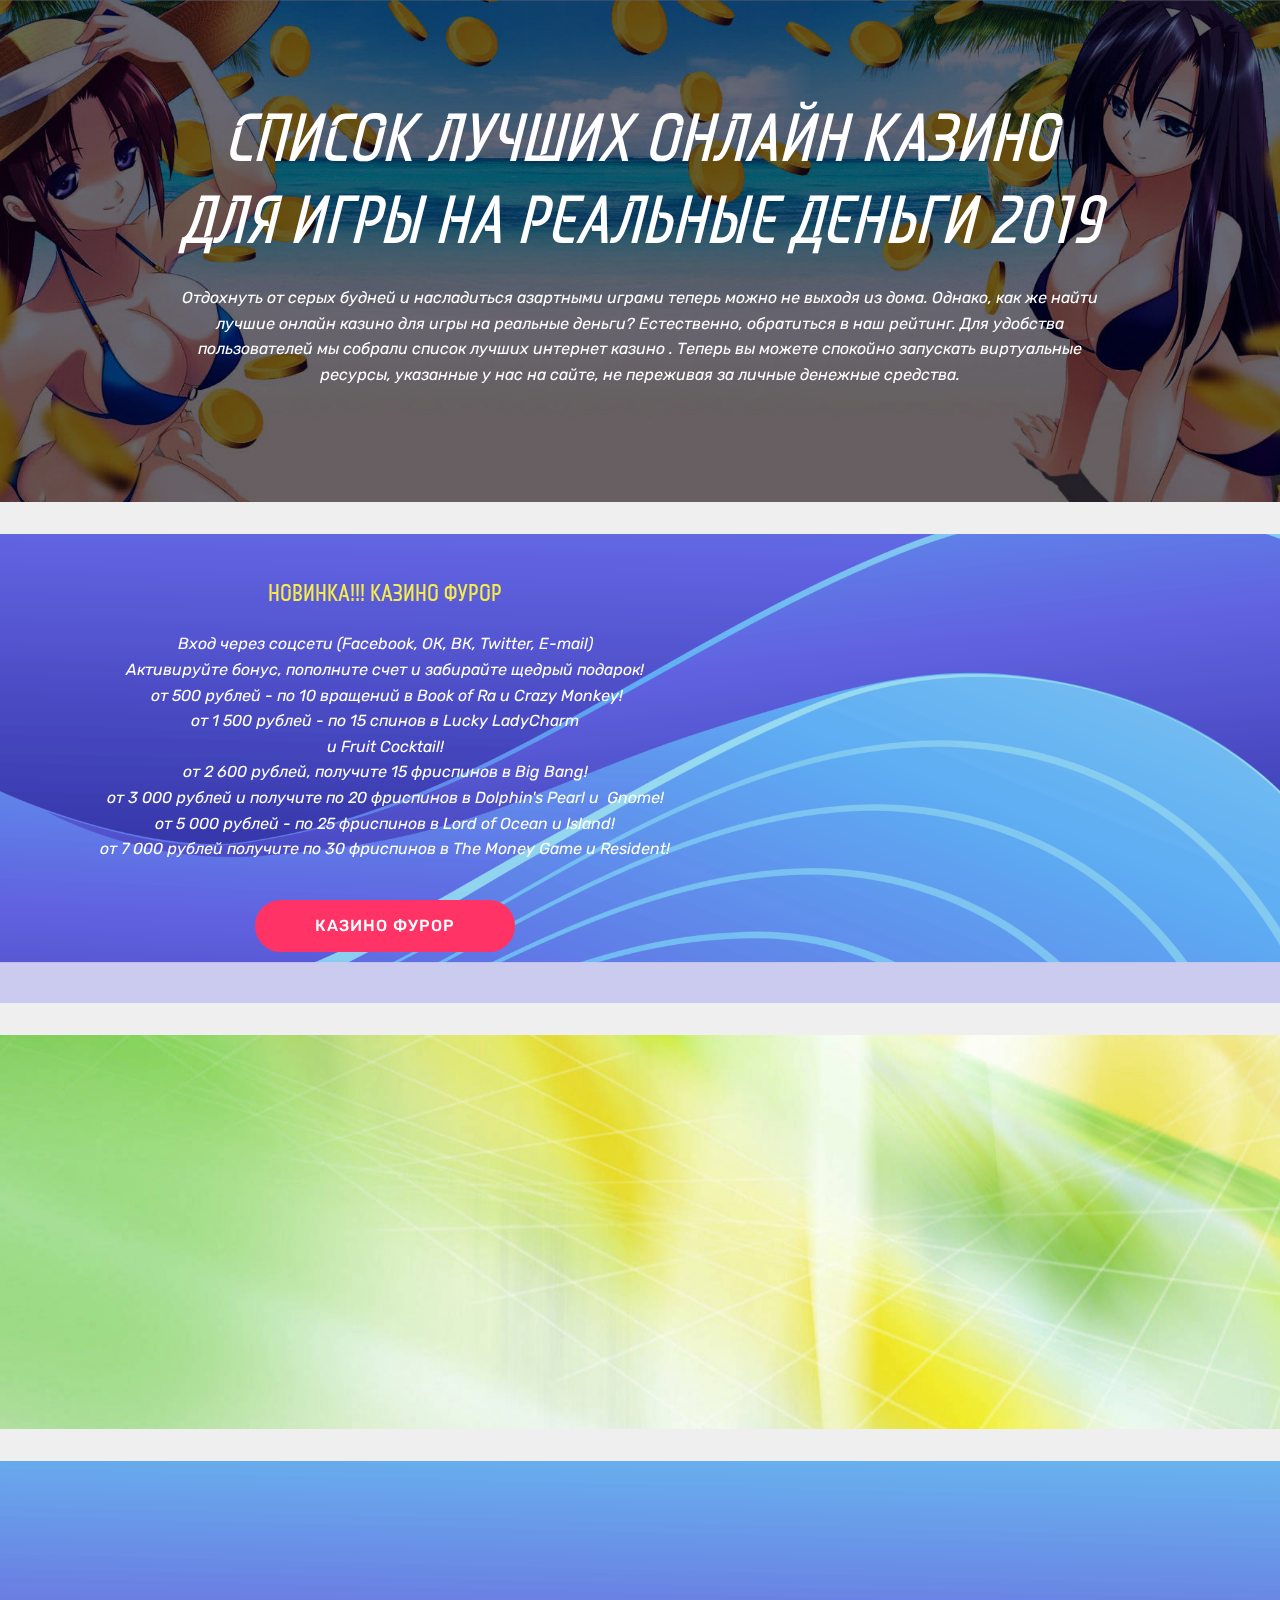
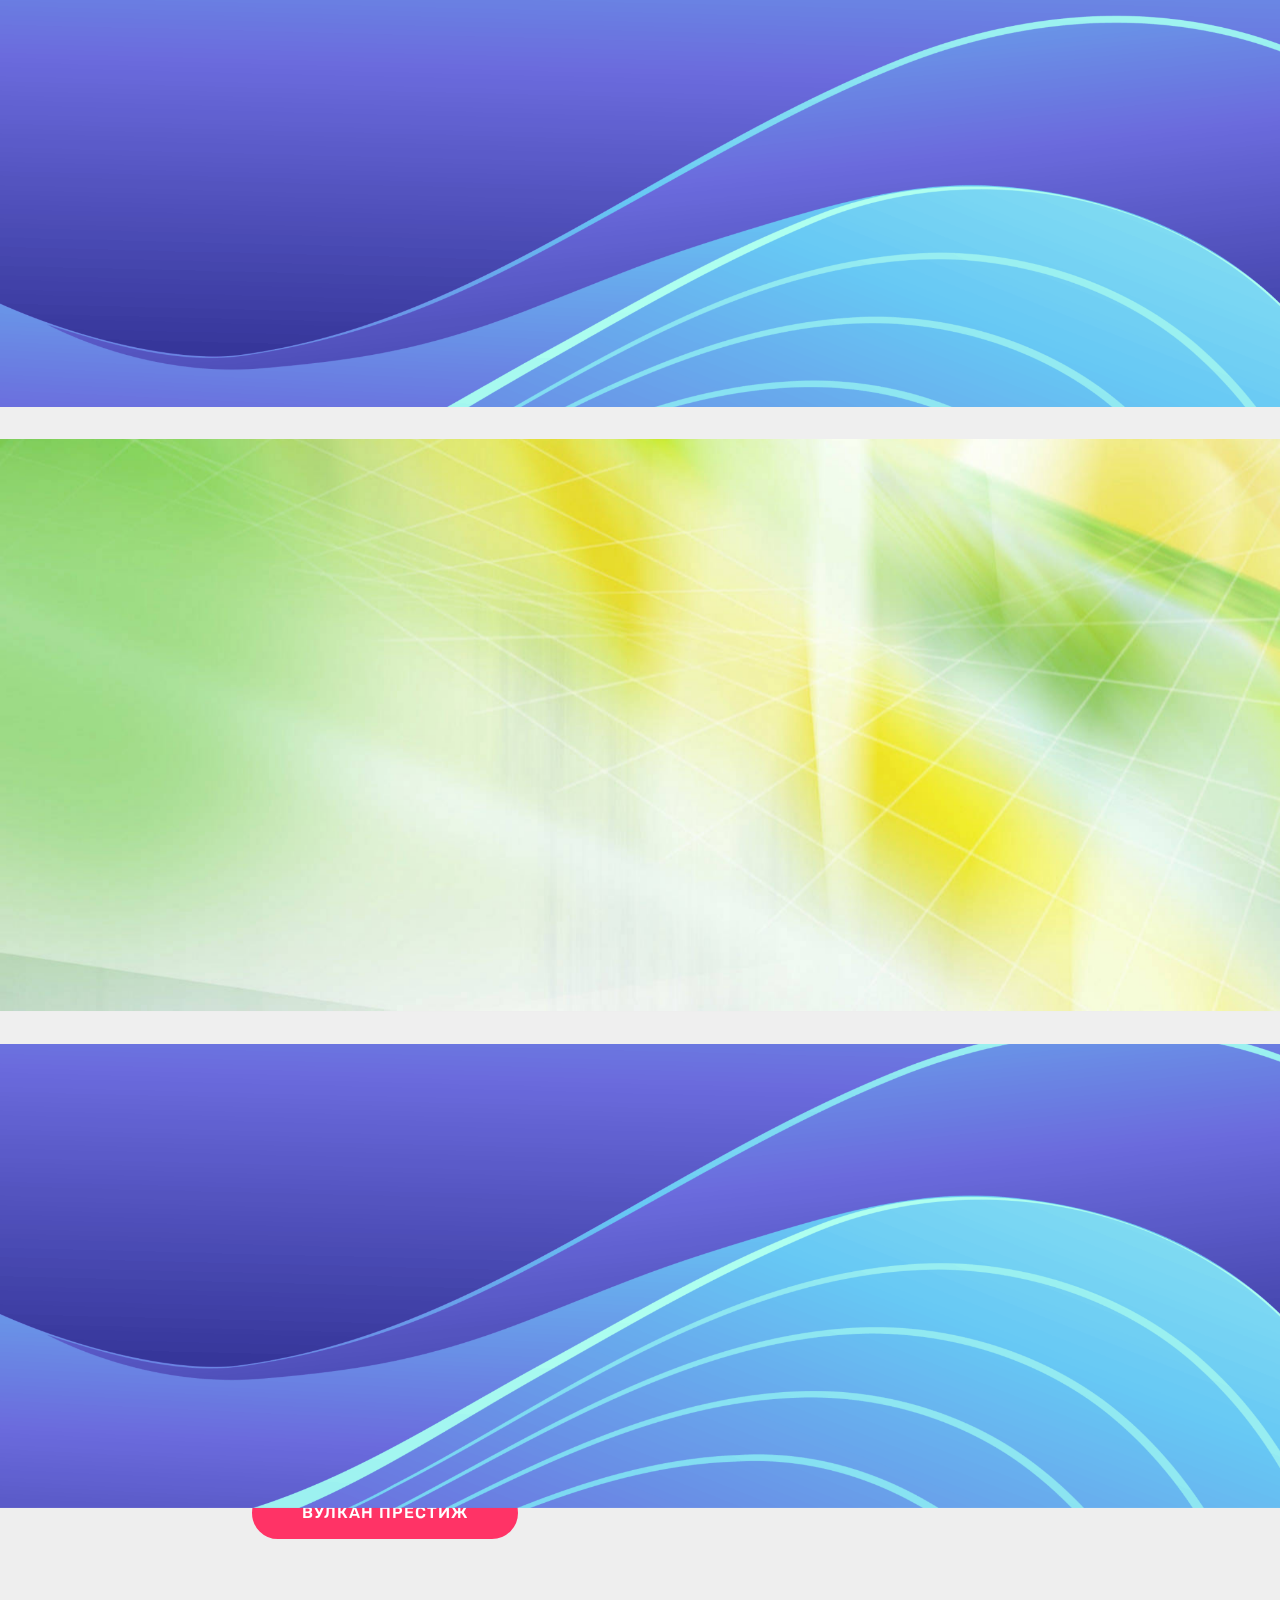
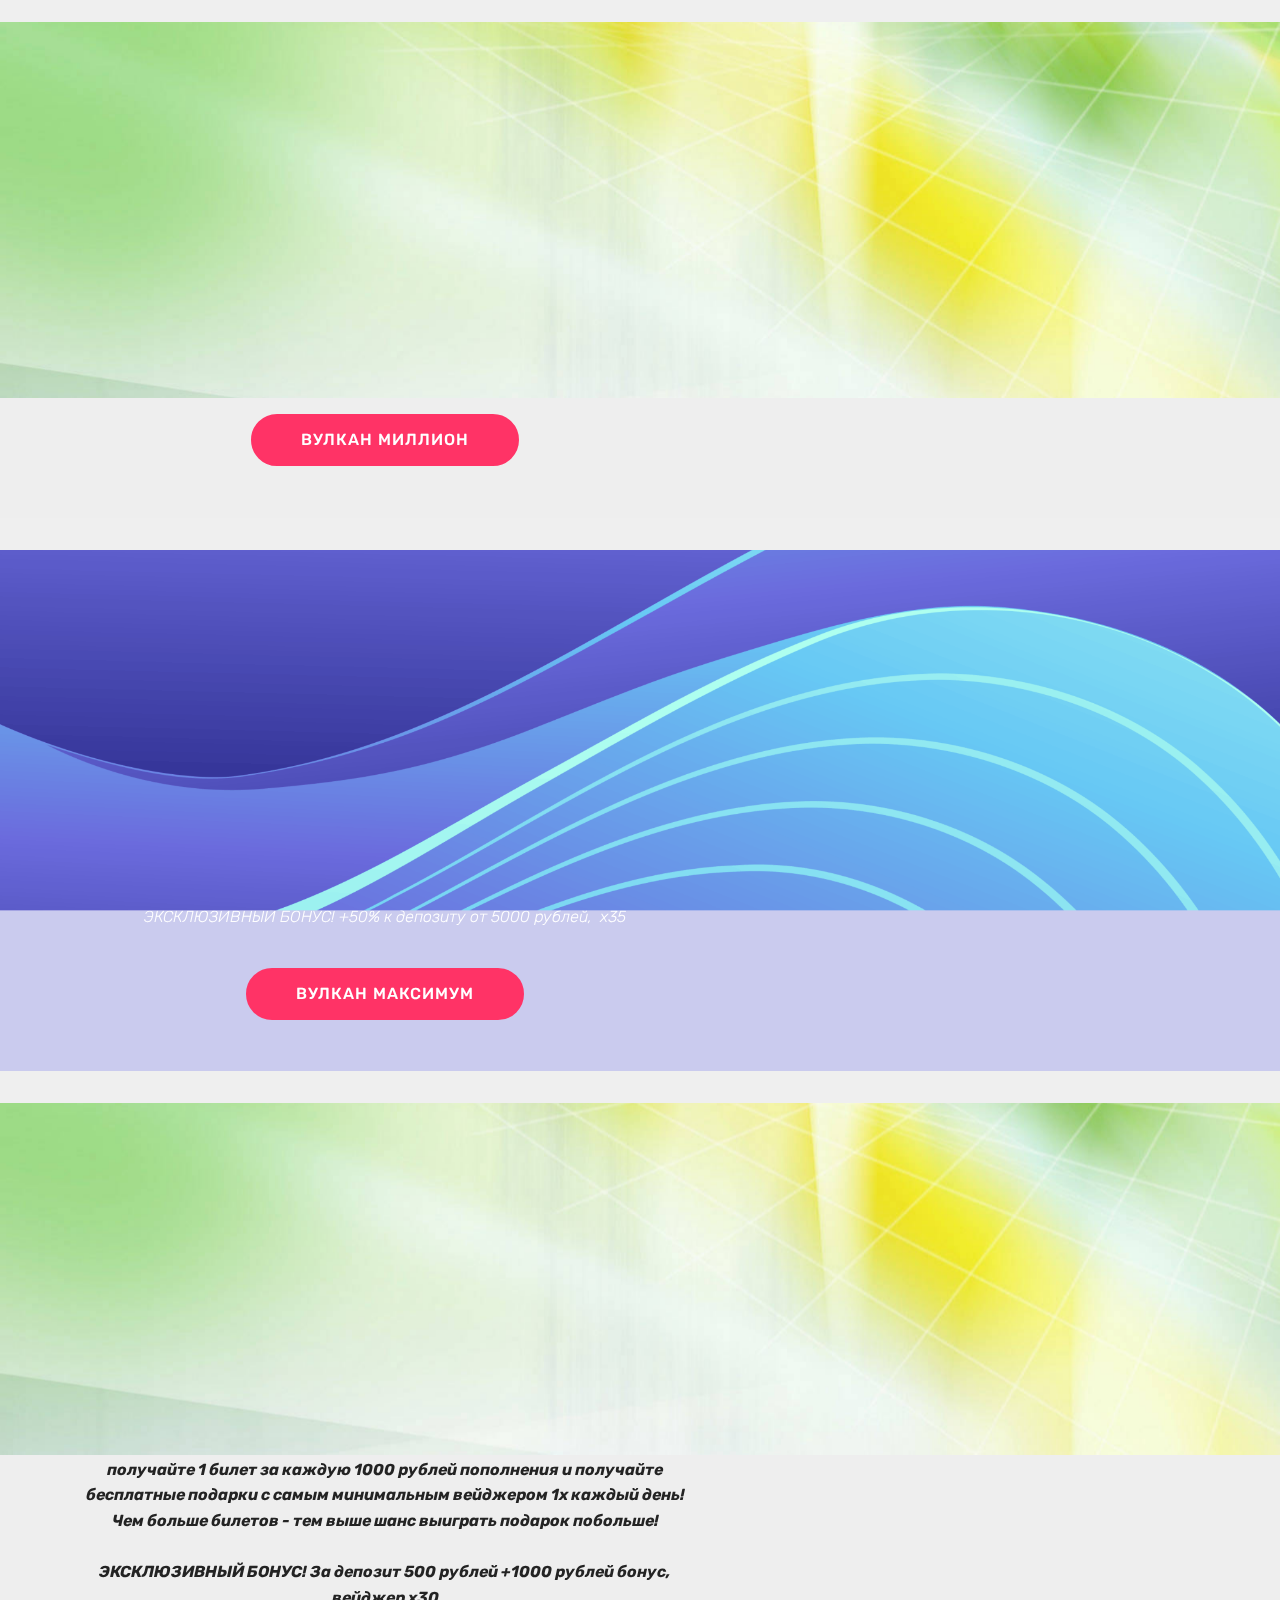
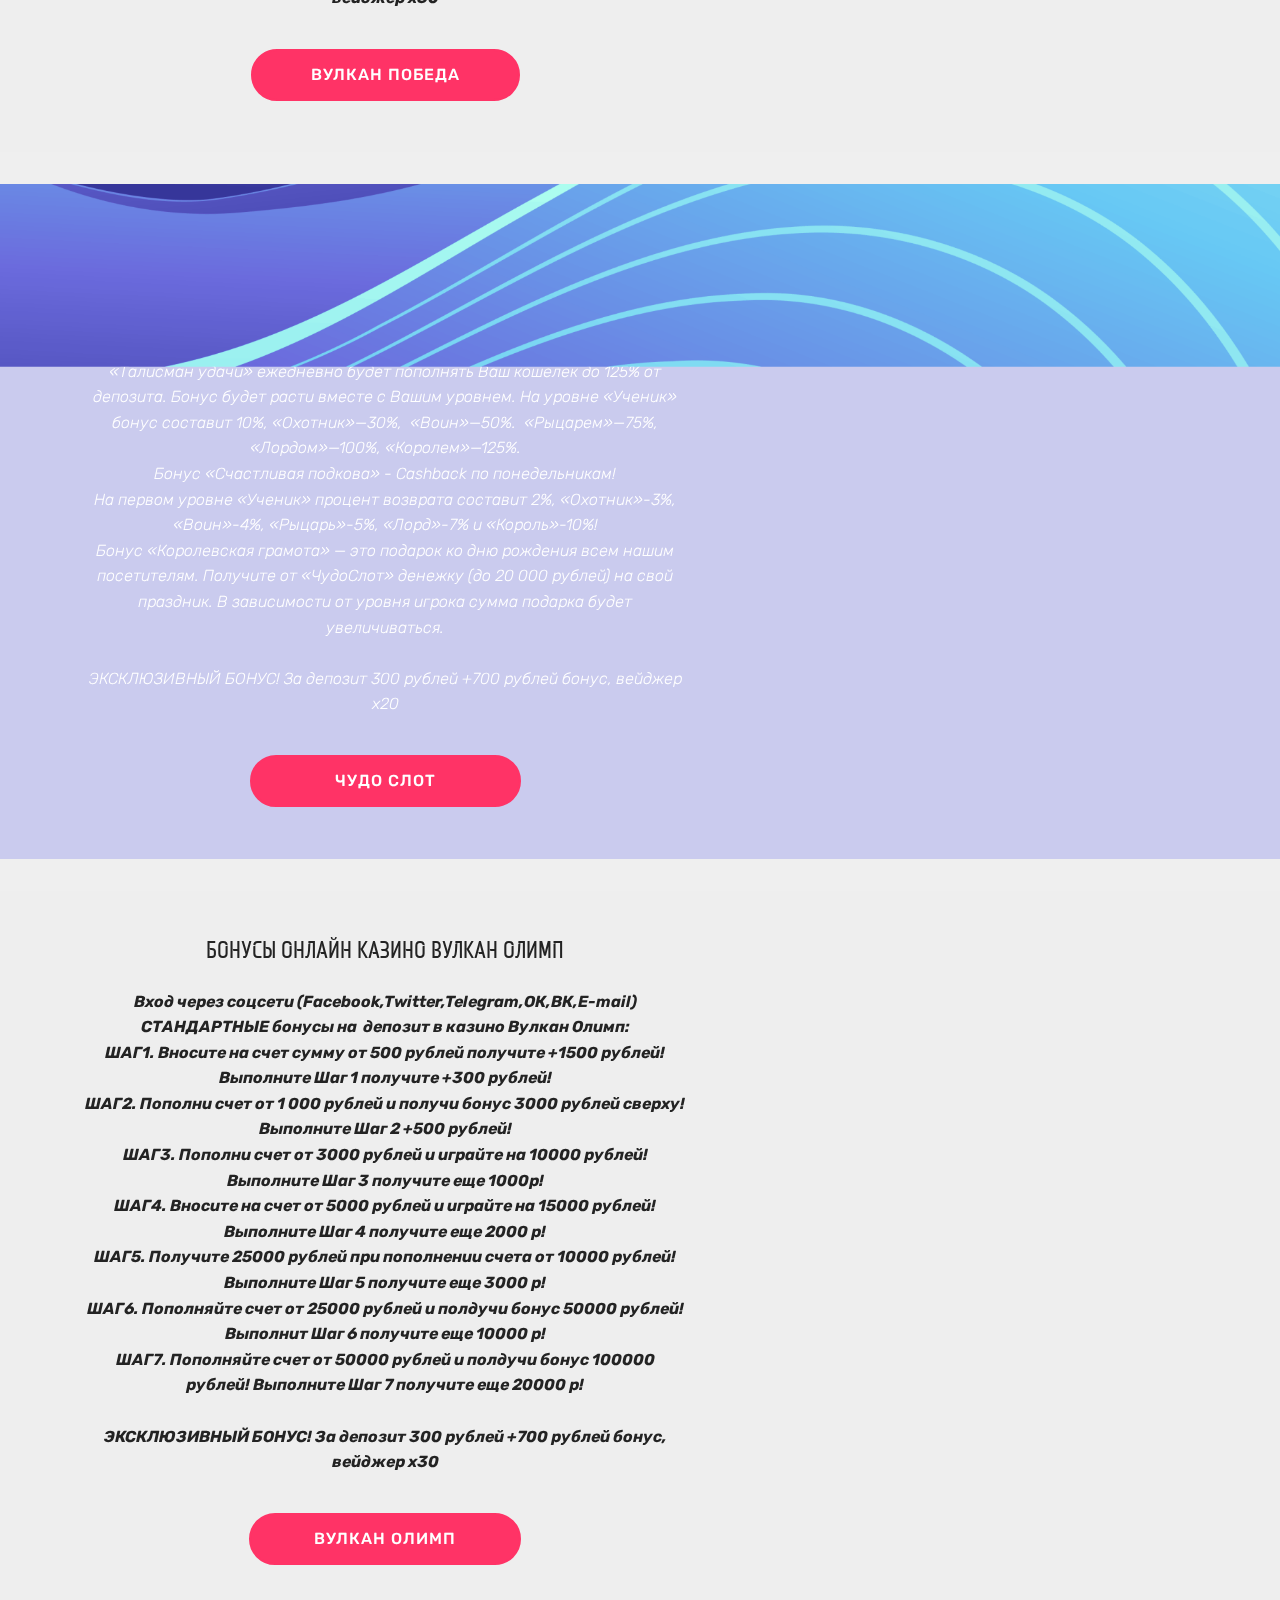
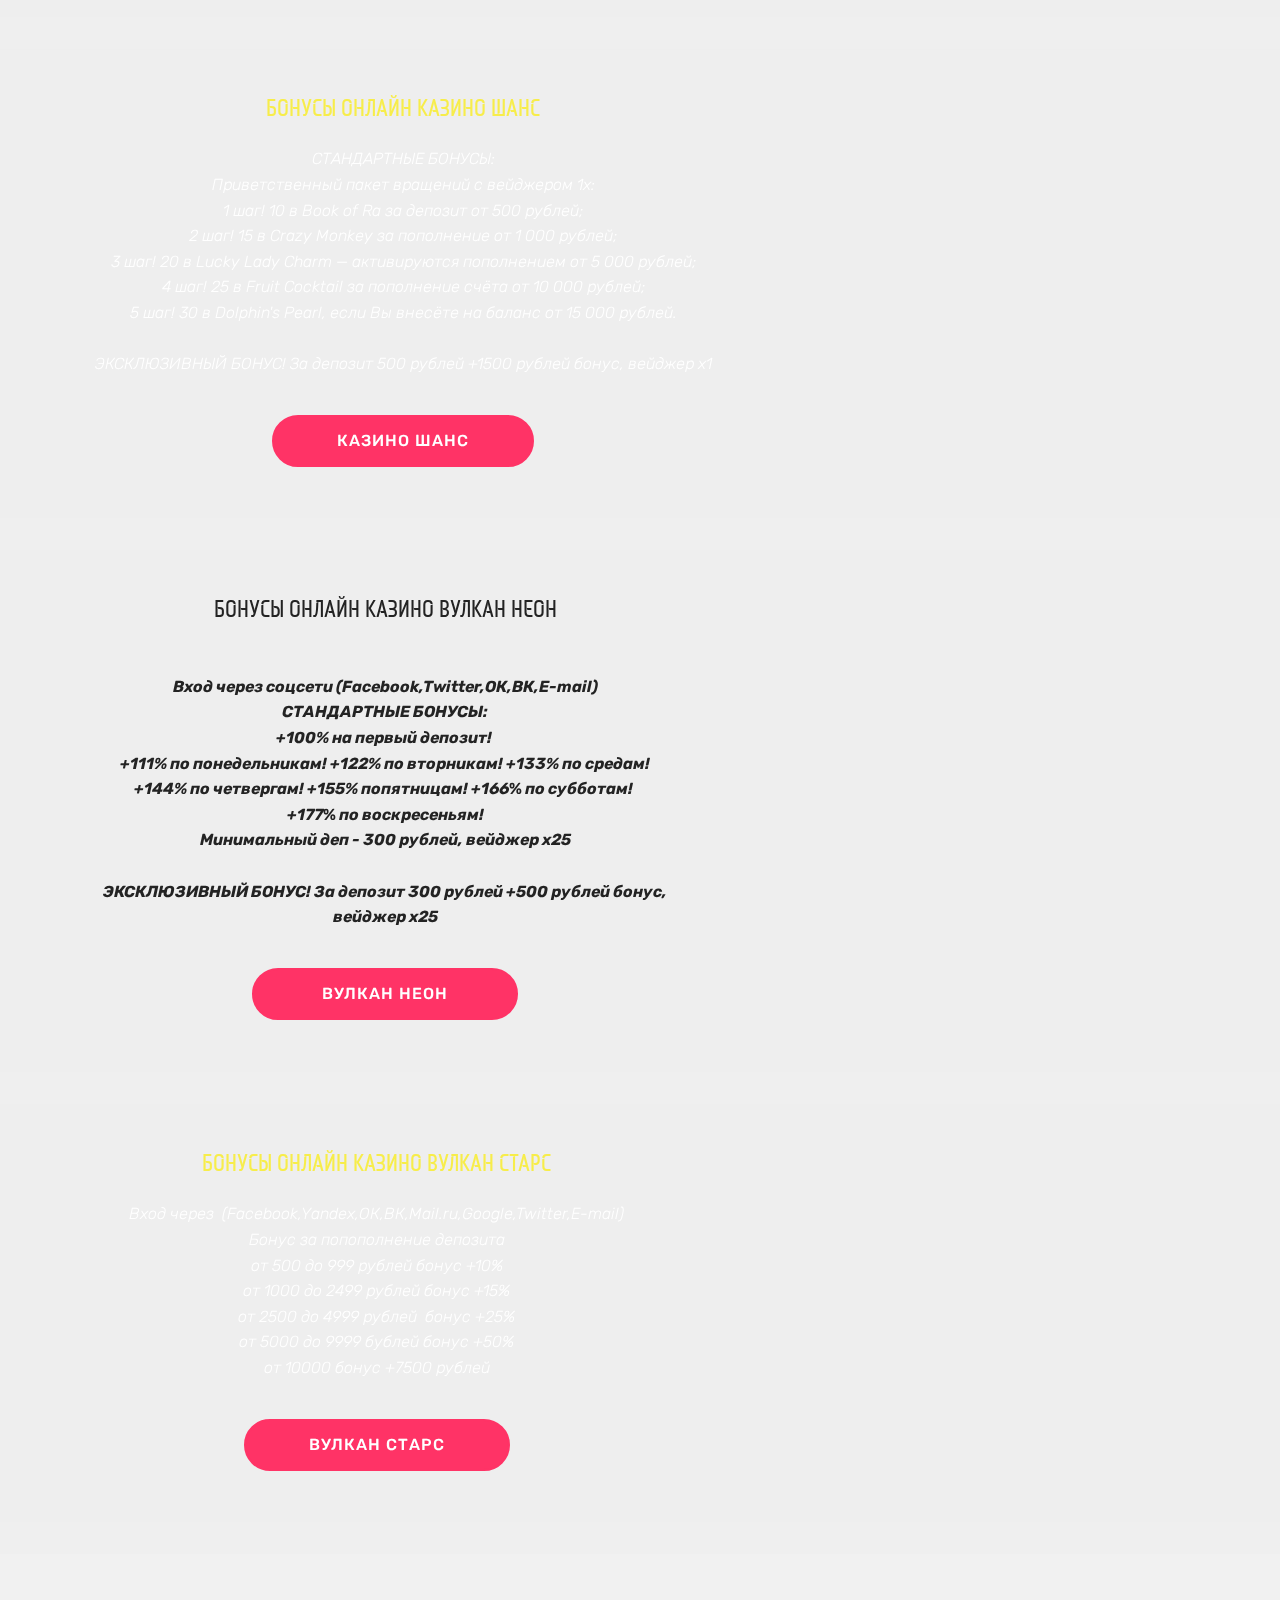
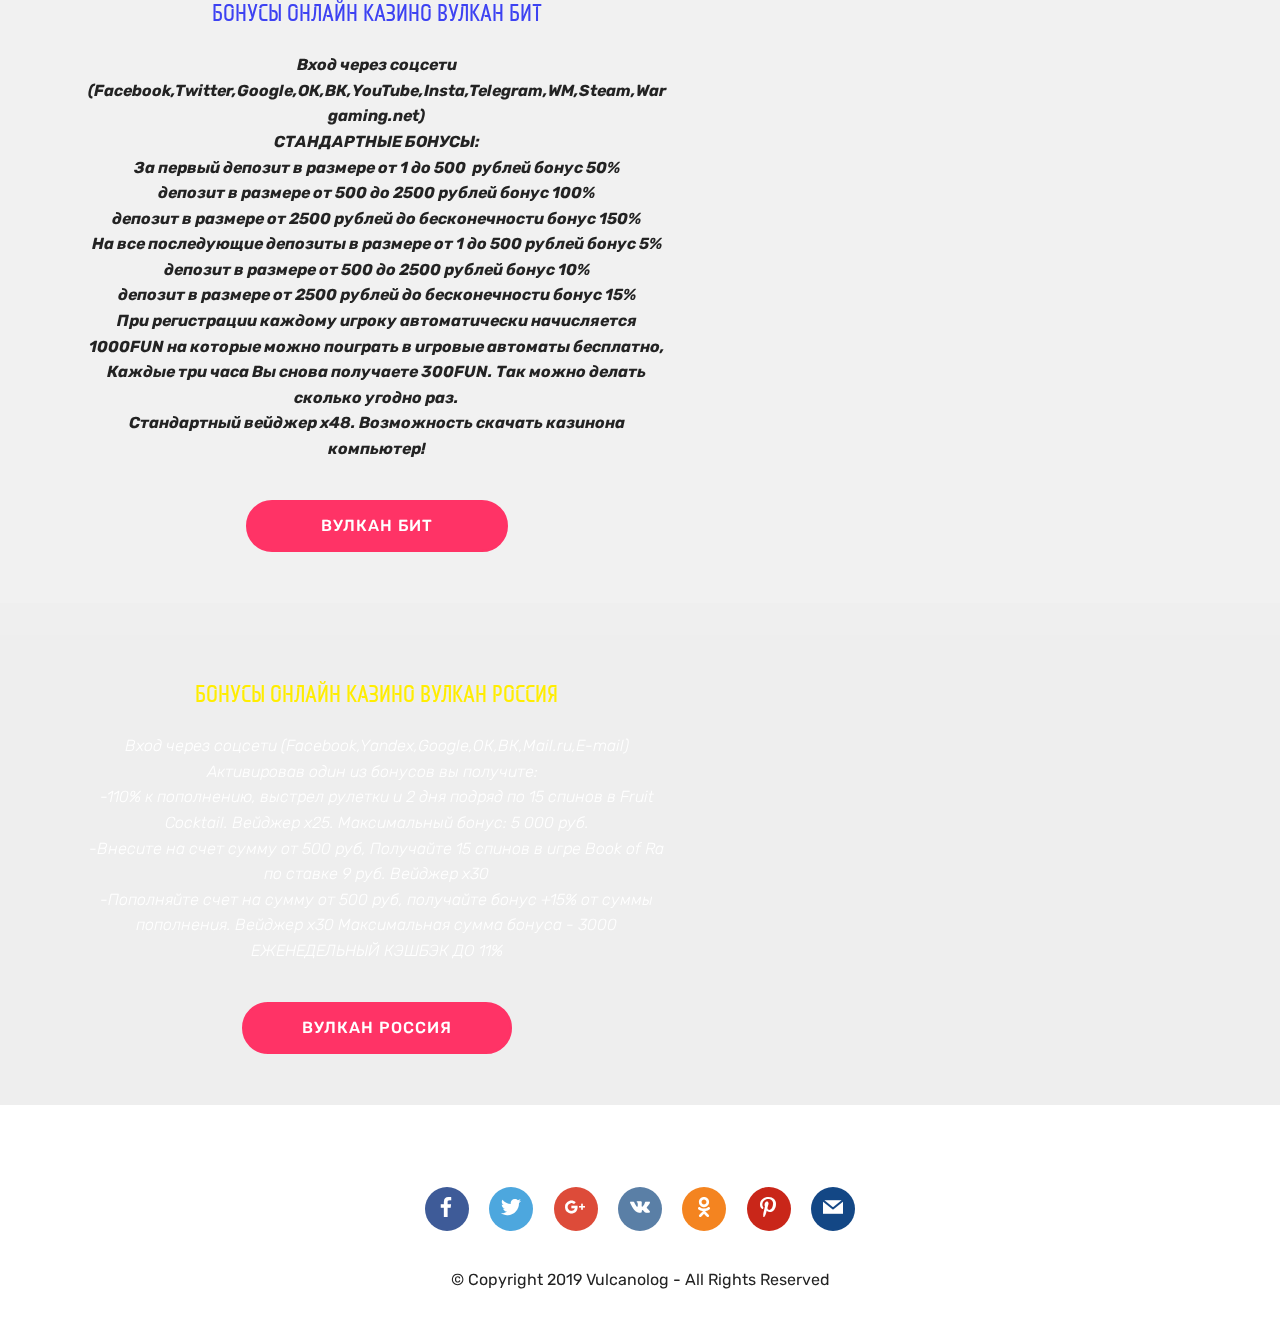
==== index.html @ 6eeb5954 "create github pages" ====
<!DOCTYPE html>
<html  >
<head>
  <!-- Site made with Mobirise Website Builder v4.9.6, https://mobirise.com -->
  <meta charset="UTF-8">
  <meta http-equiv="X-UA-Compatible" content="IE=edge">
  <meta name="generator" content="Mobirise v4.9.6, mobirise.com">
  <meta name="viewport" content="width=device-width, initial-scale=1, minimum-scale=1">
  <link rel="shortcut icon" href="assets/images/logo4.png" type="image/x-icon">
  <meta name="description" content="">
  
  <title>Home</title>
  <link rel="stylesheet" href="assets/web/assets/mobirise-icons/mobirise-icons.css">
  <link rel="stylesheet" href="assets/tether/tether.min.css">
  <link rel="stylesheet" href="assets/bootstrap/css/bootstrap.min.css">
  <link rel="stylesheet" href="assets/bootstrap/css/bootstrap-grid.min.css">
  <link rel="stylesheet" href="assets/bootstrap/css/bootstrap-reboot.min.css">
  <link rel="stylesheet" href="assets/soundcloud-plugin/style.css">
  <link rel="stylesheet" href="assets/socicon/css/styles.css">
  <link rel="stylesheet" href="assets/theme/css/style.css">
  <link href="assets/fonts/style.css" rel="stylesheet">
  <link rel="stylesheet" href="assets/mobirise/css/mbr-additional.css" type="text/css">
  
  
  
</head>
<body>
  <section class="header8 cid-rmWnilKj4I mbr-parallax-background" id="header8-a">

    

    <div class="mbr-overlay" style="opacity: 0.6; background-color: rgb(1, 2, 24);">
    </div>

    <div class="container align-center">
        <div class="row justify-content-md-center">
            <div class="mbr-white col-md-10">
                <h1 class="mbr-section-title align-center py-2 mbr-bold mbr-fonts-style display-1"><em>СПИСОК ЛУЧШИХ ОНЛАЙН КАЗИНО ДЛЯ ИГРЫ НА РЕАЛЬНЫЕ ДЕНЬГИ 2019</em></h1>
                <p class="mbr-text align-center py-2 mbr-fonts-style display-7"><em>
                        Отдохнуть от серых будней и насладиться азартными играми теперь можно не выходя из дома. Однако, как же найти лучшие онлайн казино для игры на реальные деньги? Естественно, обратиться в наш рейтинг. Для удобства пользователей мы собрали список лучших интернет казино . Теперь вы можете спокойно запускать виртуальные ресурсы, указанные у нас на сайте, не переживая за личные денежные средства.
                </em></p>
                
                
                
            </div>
        </div>
    </div>
    
</section>

<section class="engine"><a href="https://mobirise.info/j">website templates</a></section><section class="header1 cid-rqn7vWqbsI" id="header16-1f">

    

    

    <div class="container">
        <div class="row justify-content-md-center">
            <div class="col-md-10 align-center">
                
                
                <p class="mbr-text pb-3 mbr-fonts-style display-5"></p>
                
            </div>
        </div>
    </div>

</section>

<section class="header7 cid-royRUoGxVQ mbr-parallax-background" id="header7-19">

    

    <div class="mbr-overlay" style="opacity: 0.2; background-color: rgb(61, 66, 242);">
    </div>

    <div class="container">
        <div class="media-container-row">

            <div class="media-content align-right">
                <h1 class="mbr-section-title mbr-white pb-3 mbr-fonts-style display-5">НОВИНКА!!! КАЗИНО ФУРОР</h1>
                <div class="mbr-section-text mbr-white pb-3">
                    <p class="mbr-text mbr-fonts-style display-7"><em>Вход через соцсети (Facebook, ОК, ВК, Twitter, E-mail)<br>Активируйте бонус, пополните счет и забирайте щедрый подарок!<br>&nbsp;от 500 рублей - по 10 вращений в Book of Ra и Crazy Monkey!<br>от 1 500 рублей - по 15 спинов в Lucky LadyCharm 
<br>и Fruit Cocktail!<br>от 2 600 рублей, получите 15 фриспинов в Big Bang!<br>от 3 000 рублей и получите по 20 фриспинов в Dolphin's Pearl и &nbsp;Gnome!<br>от 5 000 рублей - по 25 фриспинов в Lord of Ocean и Island!<br>от 7 000 рублей получите по 30 фриспинов в The Money Game и Resident!</em><br></p>
                </div>
                <div class="mbr-section-btn"><a class="btn btn-md btn-secondary display-4" href="http://bit.ly/2PYtyxs">&nbsp; КАЗИНО ФУРОР &nbsp;</a></div>
            </div>

            <div class="mbr-figure" style="width: 80%;"><iframe class="mbr-embedded-video" src="https://www.youtube.com/embed/m_F8ZP1dTkQ?rel=0&amp;amp;showinfo=0&amp;autoplay=0&amp;loop=0" width="1280" height="720" frameborder="0" allowfullscreen></iframe></div>

        </div>
    </div>
</section>

<section class="header1 cid-rqn7Zum5YJ" id="header16-1g">

    

    

    <div class="container">
        <div class="row justify-content-md-center">
            <div class="col-md-10 align-center">
                
                
                <p class="mbr-text pb-3 mbr-fonts-style display-5"></p>
                
            </div>
        </div>
    </div>

</section>

<section class="header7 cid-ro7cdzhESD mbr-parallax-background" id="header7-14">

    

    

    <div class="container">
        <div class="media-container-row">

            <div class="media-content align-right">
                <h1 class="mbr-section-title mbr-white pb-3 mbr-fonts-style display-5">БОНУСЫ ОНЛАЙН КАЗИНО АЗИНО 777</h1>
                <div class="mbr-section-text mbr-white pb-3">
                    <p class="mbr-text mbr-fonts-style display-4"><em><strong>
                        РЕГИСТРАЦИЯ ЧЕРЕЗ НОМЕР ТЕЛЕФОНА! На этот телефон придет СМС с логином и паролем.Зарегистрируйся и получи Бездепозитный бонус на свой игровой счет. Каждый новый игрок получает 777 рублей на счет для игры на реальные деньги. Каждый четверг Azino777 возвращает до 10% от суммы всех Ваших депозитов, совершенных в течении предыдущей недели.&nbsp;</strong></em></p>
                </div>
                <div class="mbr-section-btn"><a class="btn btn-md btn-secondary display-4" href="http://bit.ly/2CDc83Z">&nbsp; &nbsp; &nbsp; &nbsp;АЗИНО 777 &nbsp; &nbsp; &nbsp;&nbsp;</a></div>
            </div>

            <div class="mbr-figure" style="width: 80%;"><iframe class="mbr-embedded-video" src="https://www.youtube.com/embed/8WMslBnBd-w?rel=0&amp;amp;showinfo=0&amp;autoplay=0&amp;loop=0" width="1280" height="720" frameborder="0" allowfullscreen></iframe></div>

        </div>
    </div>
</section>

<section class="header1 cid-rqn80l9LQf" id="header16-1h">

    

    

    <div class="container">
        <div class="row justify-content-md-center">
            <div class="col-md-10 align-center">
                
                
                <p class="mbr-text pb-3 mbr-fonts-style display-5"></p>
                
            </div>
        </div>
    </div>

</section>

<section class="header7 cid-rmX13OzaIH mbr-parallax-background" id="header7-h">

    

    <div class="mbr-overlay" style="opacity: 0.2; background-color: rgb(61, 66, 242);">
    </div>

    <div class="container">
        <div class="media-container-row">

            <div class="media-content align-right">
                <h1 class="mbr-section-title mbr-white pb-3 mbr-fonts-style display-5"><strong>БОНУСЫ ОНЛАЙН КАЗИНО АДМИРАЛ 888</strong></h1>
                <div class="mbr-section-text mbr-white pb-3">
                    <p class="mbr-text mbr-fonts-style display-4"><em>Вход через соцсети (Facebook,Twitter,Google,ОК,ВК,E-mail) <br>СТАНДАРТНЫЕ БОНУСЫ:<br>Пополнив счет от &nbsp;500 рублей Ваш бонус составит 188%&nbsp;до 188к рублей! 
<br>
Каждый день с 12:00 до 15:00 плюс 44% к депозиту от 500 рублей!<br>(Максимальная сумма бонуса - 88 888 рублей)<br>Каждый вечер с 18:00 до 23:00&nbsp;бонус 88% за депозит от 500 рублей (Максимальная сумма бонуса - 8 888 рублей)&nbsp;<br>Каждый понедельник&nbsp;ездепозитные бонусы до 8888 рублей<br>1 888 рублей на день рождения!<br><br>ЭКСКЛЮЗИВНЫЙ БОНУС! За депозит 500 рублей  +1500 рублей бонус, вейджер х18</em></p>
                </div>
                <div class="mbr-section-btn"><a class="btn btn-md btn-secondary display-4" href="http://bit.ly/2UgLSCz">&nbsp; &nbsp; АДМИРАЛ 888 &nbsp; &nbsp;</a></div>
            </div>

            <div class="mbr-figure" style="width: 80%;"><iframe class="mbr-embedded-video" src="https://www.youtube.com/embed/3T25l0ehIcw?rel=0&amp;amp;showinfo=0&amp;autoplay=0&amp;loop=0" width="1280" height="720" frameborder="0" allowfullscreen></iframe></div>

        </div>
    </div>
</section>

<section class="header1 cid-rqn810hzp8" id="header16-1i">

    

    

    <div class="container">
        <div class="row justify-content-md-center">
            <div class="col-md-10 align-center">
                
                
                <p class="mbr-text pb-3 mbr-fonts-style display-5"></p>
                
            </div>
        </div>
    </div>

</section>

<section class="header7 cid-rmXWXI7b0R mbr-parallax-background" id="header7-j">

    

    

    <div class="container">
        <div class="media-container-row">

            <div class="media-content align-right">
                <h1 class="mbr-section-title mbr-white pb-3 mbr-fonts-style display-5"><strong>БОНУСЫ ОНЛАЙН КАЗИНО ВУЛКАН ГРАНД</strong></h1>
                <div class="mbr-section-text mbr-white pb-3">
                    <p class="mbr-text mbr-fonts-style display-4"><strong><em>Вход через соцсети (Facebook,Twitter,ОК,ВК,E-mail)</em><br><em>СТАНДАРТНЫЕ БОНУСЫ:<br>100% Бонус на 1й депозит от 300 рублей!&nbsp;Вейджер – 25х<br>150% Бонус на 2й депозит от 1000 рублей!&nbsp;Вейджер – 25х<br>200% Бонус на 3й депозит от 1500 рублей!&nbsp;Вейджер – 25х<br>250% Бонус на 4й депозит от 2500 рублей!&nbsp;Вейджер – 25х<br>300% Бонус на 5й депозит от 5000 рублей!&nbsp;Вейджер – 25х<br>Сделайте пополнение счета от 500 рублей в течение Счастливых часов – и получите 50% бонус к его сумме! По субботам 100% бонус к депозиту от 500 рублей! 50% бонус за депозит от 500 до 10к ркблей в воскресене!</em><br><br><em>ЭКСКЛЮЗИВНЫЙ БОНУС! За депозит 500 рублей +1500 рублей бонус, вейджер х25</em></strong><br></p>
                </div>
                <div class="mbr-section-btn"><a class="btn btn-md btn-secondary display-4" href="http://bit.ly/2GfxFAQ">&nbsp; &nbsp;ВУЛКАН ГРАНД &nbsp;&nbsp;</a></div>
            </div>

            <div class="mbr-figure" style="width: 80%;"><iframe class="mbr-embedded-video" src="https://www.youtube.com/embed/iQZPjLIQa7M?rel=0&amp;amp;showinfo=0&amp;autoplay=0&amp;loop=0" width="1280" height="720" frameborder="0" allowfullscreen></iframe></div>

        </div>
    </div>
</section>

<section class="header1 cid-rqn81IRtsn" id="header16-1j">

    

    

    <div class="container">
        <div class="row justify-content-md-center">
            <div class="col-md-10 align-center">
                
                
                <p class="mbr-text pb-3 mbr-fonts-style display-5"></p>
                
            </div>
        </div>
    </div>

</section>

<section class="header7 cid-rmYN9lcyEk mbr-parallax-background" id="header7-k">

    

    

    <div class="container">
        <div class="media-container-row">

            <div class="media-content align-right">
                <h1 class="mbr-section-title mbr-white pb-3 mbr-fonts-style display-5">БОНУСЫ ОНЛАЙН КАЗИНО ВУЛКАН ПРЕСТИЖ</h1>
                <div class="mbr-section-text mbr-white pb-3">
                    <p class="mbr-text mbr-fonts-style display-4"><em>Вход через соцсети (Facebook,Twitter,Google,ОК,ВК,E-mail)</em><br><em>СТАНДАРТНЫЕ БОНУСЫ:</em><em><br>Пополнив счет в &nbsp;казино ВУЛКАН ПРЕСТИЖ вы можете получить:<br>За деп от 500 рублей +100% на счет, +100 фриспин в Book of Ra!<br>За депо от 1000 руб +50% в подарок,&nbsp;+50 фриспин в Lucy Ladys Charm!<br>За деп от 3000 рублей +75% в подарок, +75 фриспин в&nbsp;Dolphin's Pearl!<br>За деп от 5000 рублей +100% в подарок, +100 фриспин в Crazy Monkey!<br>За деп от 7000 рублей +125% в подарок, +125 фриспин Fruit Cocktail!<br>Вейджер для фриспинов х35, для бонусов х45. ставка 90р.<br>Предложения с бонусами действительны 96 часов после регистрации!</em><br><br><em>ЭКСКЛЮЗИВНЫЙ БОНУС! +75% к депозиту от 5000 рублей, вейджер х45<br></em></p>
                </div>
                <div class="mbr-section-btn"><a class="btn btn-md btn-secondary display-4" href="http://bit.ly/2X7y5jz">ВУЛКАН ПРЕСТИЖ</a></div>
            </div>

            <div class="mbr-figure" style="width: 80%;"><iframe class="mbr-embedded-video" src="https://www.youtube.com/embed/flOQOxAg9es?rel=0&amp;amp;showinfo=0&amp;autoplay=0&amp;loop=0" width="1280" height="720" frameborder="0" allowfullscreen></iframe></div>

        </div>
    </div>
</section>

<section class="header1 cid-rqn8frHKgm" id="header16-1k">

    

    

    <div class="container">
        <div class="row justify-content-md-center">
            <div class="col-md-10 align-center">
                
                
                <p class="mbr-text pb-3 mbr-fonts-style display-5"></p>
                
            </div>
        </div>
    </div>

</section>

<section class="header7 cid-rn2QRkOcHb mbr-parallax-background" id="header7-s">

    

    

    <div class="container">
        <div class="media-container-row">

            <div class="media-content align-right">
                <h1 class="mbr-section-title mbr-white pb-3 mbr-fonts-style display-5">БОНУСЫ ОНЛАЙН КАЗИНО ВУЛКАН МИЛЛИОН</h1>
                <div class="mbr-section-text mbr-white pb-3">
                    <p class="mbr-text mbr-fonts-style display-4"><strong><em>Вход через соцсети (Facebook,Twitter,Telegram,ОК,ВК,E-mail)</em><br><em>СТАНДАРТНЫЕ БОНУСЫ:</em><em><br>Бонус за 1й депозит от 500 рублей +1500 рублей!
<br>Бонус за 2й депозит от 1000 рублей +200%! 
<br>Бонус за 3й депозит от 3000 рублей +250%! 
<br>Бонус за 4й депозит от 5000 рублей +300%! +1500 руб. доп. бонус!
<br>Бонус за 5й депозит от 10000 рублей +350%! +3000 руб. доп. бонус!</em><br><br><em>ЭКСКЛЮЗИВНЫЙ БОНУС! За депозит 500 рублей +1500 рублей бонус, вейджер х35</em></strong><br></p>
                </div>
                <div class="mbr-section-btn"><a class="btn btn-md btn-secondary display-4" href="http://bit.ly/2VHrSKU"> ВУЛКАН МИЛЛИОН</a></div>
            </div>

            <div class="mbr-figure" style="width: 80%;"><iframe class="mbr-embedded-video" src="https://www.youtube.com/embed/K-_fxE7j-c0?rel=0&amp;amp;showinfo=0&amp;autoplay=0&amp;loop=0" width="1280" height="720" frameborder="0" allowfullscreen></iframe></div>

        </div>
    </div>
</section>

<section class="header1 cid-rqn8gfC15n" id="header16-1l">

    

    

    <div class="container">
        <div class="row justify-content-md-center">
            <div class="col-md-10 align-center">
                
                
                <p class="mbr-text pb-3 mbr-fonts-style display-5"></p>
                
            </div>
        </div>
    </div>

</section>

<section class="header7 cid-rnClsBldt5 mbr-parallax-background" id="header7-z">

    

    <div class="mbr-overlay" style="opacity: 0.2; background-color: rgb(61, 66, 242);">
    </div>

    <div class="container">
        <div class="media-container-row">

            <div class="media-content align-right">
                <h1 class="mbr-section-title mbr-white pb-3 mbr-fonts-style display-5"><strong>БОНУСЫ ОНЛАЙН КАЗИНО ВУЛКАН МАКСИМУМ</strong></h1>
                <div class="mbr-section-text mbr-white pb-3">
                    <p class="mbr-text mbr-fonts-style display-4"><em><br>Вход через соцсети (Facebook,Twitter,ОК,ВК,E-mail)</em><br><em>СТАНДАРТНЫЕ бонусы за депозит в Вулкан Максимум:<br>от 500 рублей бонус +1000 рублей и 25 спинов в Book of Ra
<br>от 1000 ублей бонус 50 спинов в Lucky Lady's Charm
<br>от 1500 ублей бонус 75 спинов в Dolphin's Pearl
<br>от 3000 ублей бонус 100 спинов в Fruit Cocktail
<br>от 5000 ублей бонус 125 спинов в Crazy Monkey
<br>Бонусы доступены 7 дней после регистрации. Вейджер х35</em><br><br><em>ЭКСКЛЮЗИВНЫЙ БОНУС! +50% к депозиту от 5000 рублей, &nbsp;х35</em><br></p>
                </div>
                <div class="mbr-section-btn"><a class="btn btn-md btn-secondary display-4" href="http://bit.ly/2JyYVPP">ВУЛКАН МАКСИМУМ</a></div>
            </div>

            <div class="mbr-figure" style="width: 80%;"><iframe class="mbr-embedded-video" src="https://www.youtube.com/embed/7w-lkuiL-HA?rel=0&amp;amp;showinfo=0&amp;autoplay=0&amp;loop=0" width="1280" height="720" frameborder="0" allowfullscreen></iframe></div>

        </div>
    </div>
</section>

<section class="header1 cid-rqn8gO1Smm" id="header16-1m">

    

    

    <div class="container">
        <div class="row justify-content-md-center">
            <div class="col-md-10 align-center">
                
                
                <p class="mbr-text pb-3 mbr-fonts-style display-5"></p>
                
            </div>
        </div>
    </div>

</section>

<section class="header7 cid-rmZ8wbKGUU mbr-parallax-background" id="header7-m">

    

    

    <div class="container">
        <div class="media-container-row">

            <div class="media-content align-right">
                <h1 class="mbr-section-title mbr-white pb-3 mbr-fonts-style display-5">БОНУСЫ ОНЛАЙН КАЗИНО ВУЛКАН ПОБЕДА</h1>
                <div class="mbr-section-text mbr-white pb-3">
                    <p class="mbr-text mbr-fonts-style display-4"><strong><em>Вход через соцсети (Facebook,Twitter,Telegram,ОК,ВК,E-mail)</em><br><em>СТАНДАРТНЫЕ БОНУСЫ:</em><em><br>Бонус за деп от 1000 руб +200% (Доступен 5 дней с момента регистрации)<br>Бонус за деп от 2000 руб &nbsp;+250% (Доступен 6 дней с момента регистрации)<br>Бонус за деп от 5000 руб &nbsp;+350% (Доступен 8 дней с момента регистрации)<br>Бонусы с вейджером 30х, применяется только к бонусным средствам.<br>«Счастливый билет» будет выпадать Вам каждый день! Просто получайте 1 билет за каждую 1000 рублей пополнения и получайте бесплатные подарки с самым минимальным вейджером 1х каждый день! Чем больше билетов - тем выше шанс выиграть подарок побольше!</em><br><br><em>ЭКСКЛЮЗИВНЫЙ БОНУС! За депозит 500 рублей +1000 рублей бонус, вейджер х30</em></strong><br></p>
                </div>
                <div class="mbr-section-btn"><a class="btn btn-md btn-secondary display-4" href="http://bit.ly/2UCnpwA">&nbsp; ВУЛКАН ПОБЕДА &nbsp;</a></div>
            </div>

            <div class="mbr-figure" style="width: 80%;"><iframe class="mbr-embedded-video" src="https://www.youtube.com/embed/nTlwCEOMy-Y?rel=0&amp;amp;showinfo=0&amp;autoplay=0&amp;loop=0" width="1280" height="720" frameborder="0" allowfullscreen></iframe></div>

        </div>
    </div>
</section>

<section class="header1 cid-rqn8hgvqyg" id="header16-1n">

    

    

    <div class="container">
        <div class="row justify-content-md-center">
            <div class="col-md-10 align-center">
                
                
                <p class="mbr-text pb-3 mbr-fonts-style display-5"></p>
                
            </div>
        </div>
    </div>

</section>

<section class="header7 cid-rnBmXulrRQ mbr-parallax-background" id="header7-y">

    

    <div class="mbr-overlay" style="opacity: 0.2; background-color: rgb(61, 66, 242);">
    </div>

    <div class="container">
        <div class="media-container-row">

            <div class="media-content align-right">
                <h1 class="mbr-section-title mbr-white pb-3 mbr-fonts-style display-5"><strong>БОНУСЫ ОНЛАЙН КАЗИНО ЧУДО СЛОТ</strong></h1>
                <div class="mbr-section-text mbr-white pb-3">
                    <p class="mbr-text mbr-fonts-style display-4"><em>Вход через соцсети (Facebook,Twitter,ОК,ВК,E-mail)</em><br><em>СТАНДАРТНЫЕ БОНУСЫ:</em><em><br>Пополняете счет на 500 рублей и получаете +1500 рублей бесплатно!<br>«Талисман удачи» ежедневно будет пополнять Ваш кошелек до 125% от депозита. Бонус будет расти вместе с Вашим уровнем. На уровне «Ученик» бонус составит 10%, «Охотник»—30%, &nbsp;«Воин»—50%.&nbsp;&nbsp;«Рыцарем»—75%, «Лордом»—100%, «Королем»—125%.<br>Бонус «Счастливая подкова» -&nbsp;Cashback по понедельникам!<br>На первом уровне «Ученик» процент возврата составит 2%,&nbsp;«Охотник»-3%, «Воин»-4%, «Рыцарь»-5%, «Лорд»-7% и «Король»-10%!<br>Бонус «Королевская грамота» — это подарок ко дню рождения всем нашим посетителям. Получите от «ЧудоСлот» денежку (до 20 000 рублей) на свой праздник. В зависимости от уровня игрока сумма подарка будет увеличиваться.</em><br><em><br></em><em>ЭКСКЛЮЗИВНЫЙ БОНУС! За депозит 300 рублей +700 рублей бонус, вейджер х20</em><br></p>
                </div>
                <div class="mbr-section-btn"><a class="btn btn-md btn-secondary display-4" href="http://bit.ly/2P7X43z">&nbsp; &nbsp; &nbsp; &nbsp;ЧУДО СЛОТ &nbsp; &nbsp; &nbsp;&nbsp;</a></div>
            </div>

            <div class="mbr-figure" style="width: 80%;"><iframe class="mbr-embedded-video" src="https://www.youtube.com/embed/Ha9hSf0WBOw?rel=0&amp;amp;showinfo=0&amp;autoplay=0&amp;loop=0" width="1280" height="720" frameborder="0" allowfullscreen></iframe></div>

        </div>
    </div>
</section>

<section class="header1 cid-rqn8i6e6Bz" id="header16-1o">

    

    

    <div class="container">
        <div class="row justify-content-md-center">
            <div class="col-md-10 align-center">
                
                
                <p class="mbr-text pb-3 mbr-fonts-style display-5"></p>
                
            </div>
        </div>
    </div>

</section>

<section class="header7 cid-rnCm4mNHad mbr-parallax-background" id="header7-10">

    

    

    <div class="container">
        <div class="media-container-row">

            <div class="media-content align-right">
                <h1 class="mbr-section-title mbr-white pb-3 mbr-fonts-style display-5"><strong>БОНУСЫ ОНЛАЙН КАЗИНО ВУЛКАН ОЛИМП</strong></h1>
                <div class="mbr-section-text mbr-white pb-3">
                    <p class="mbr-text mbr-fonts-style display-4"><strong><em>Вход через соцсети (Facebook,Twitter,Telegram,ОК,ВК,E-mail)<br>СТАНДАРТНЫЕ бонусы на &nbsp;депозит в казино Вулкан Олимп:
<br>ШАГ1. Вносите на счет сумму от 500 рублей получите&nbsp;+1500 рублей!<br>Выполните Шаг 1 получите +300 рублей!<br>ШАГ2. Пополни счет от 1 000 рублей и получи бонус 3000 рублей сверху! Выполните Шаг 2&nbsp;+500 рублей!<br>ШАГ3. Пополни счет от 3000 рублей и играйте на 10000 рублей!<br>Выполните Шаг 3 получите еще 1000р!
<br>ШАГ4. Вносите на счет от 5000 рублей и играйте на 15000 рублей!<br>Выполните Шаг 4 получите еще 2000 р!
<br>ШАГ5. Получите 25000 рублей при пополнении счета от 10000 рублей! Выполните Шаг 5 получите еще 3000 р!
<br>ШАГ6. Пополняйте счет от 25000 рублей и полдучи бонус 50000 рублей! Выполнит Шаг 6 получите еще 10000 р!
<br>ШАГ7. Пополняйте счет от 50000 рублей и полдучи бонус 100000 рублей! Выполните Шаг 7 получите еще 20000 р!</em><br><em><br>ЭКСКЛЮЗИВНЫЙ БОНУС! За депозит 300 рублей +700 рублей бонус, вейджер х30</em></strong><br></p>
                </div>
                <div class="mbr-section-btn"><a class="btn btn-md btn-secondary display-4" href="http://bit.ly/2v1P62R">&nbsp; &nbsp;ВУЛКАН ОЛИМП &nbsp;&nbsp;</a></div>
            </div>

            <div class="mbr-figure" style="width: 80%;"><iframe class="mbr-embedded-video" src="https://www.youtube.com/embed/iSuB8G2j-u8?rel=0&amp;amp;showinfo=0&amp;autoplay=0&amp;loop=0" width="1280" height="720" frameborder="0" allowfullscreen></iframe></div>

        </div>
    </div>
</section>

<section class="header1 cid-rqn8iEpYJi" id="header16-1p">

    

    

    <div class="container">
        <div class="row justify-content-md-center">
            <div class="col-md-10 align-center">
                
                
                <p class="mbr-text pb-3 mbr-fonts-style display-5"></p>
                
            </div>
        </div>
    </div>

</section>

<section class="header7 cid-ro5YTRzpYP mbr-parallax-background" id="header7-11">

    

    

    <div class="container">
        <div class="media-container-row">

            <div class="media-content align-right">
                <h1 class="mbr-section-title mbr-white pb-3 mbr-fonts-style display-5">БОНУСЫ ОНЛАЙН КАЗИНО ШАНС</h1>
                <div class="mbr-section-text mbr-white pb-3">
                    <p class="mbr-text mbr-fonts-style display-4"><em>СТАНДАРТНЫЕ БОНУСЫ:</em><br><em>Приветственный пакет вращений с вейджером 1х:<br>1 шаг! 10 в Book of Ra за депозит от 500 рублей;
<br>2 шаг! 15 в Crazy Monkey за пополнение от 1 000 рублей;
<br>3 шаг! 20 в Lucky Lady Charm — активируются пополнением от 5 000 рублей;
<br>4 шаг! 25 в Fruit Cocktail за пополнение счёта от 10 000 рублей;
<br>5 шаг! 30 в Dolphin's Pearl, если Вы внесёте на баланс от 15 000 рублей.</em><br><br><em>ЭКСКЛЮЗИВНЫЙ БОНУС! За депозит 500 рублей +1500 рублей бонус, вейджер х1</em><br></p>
                </div>
                <div class="mbr-section-btn"><a class="btn btn-md btn-secondary display-4" href="http://bit.ly/2IryOc0">&nbsp; &nbsp;КАЗИНО ШАНС &nbsp;&nbsp;</a></div>
            </div>

            <div class="mbr-figure" style="width: 70%;"><iframe class="mbr-embedded-video" src="https://www.youtube.com/embed/TgmvA-ahiko?rel=0&amp;amp;showinfo=0&amp;autoplay=0&amp;loop=0" width="1280" height="720" frameborder="0" allowfullscreen></iframe></div>

        </div>
    </div>
</section>

<section class="header1 cid-rqn8jf672O" id="header16-1q">

    

    

    <div class="container">
        <div class="row justify-content-md-center">
            <div class="col-md-10 align-center">
                
                
                <p class="mbr-text pb-3 mbr-fonts-style display-5"></p>
                
            </div>
        </div>
    </div>

</section>

<section class="header7 cid-rmWYvl4Gw8 mbr-parallax-background" id="header7-d">

    

    

    <div class="container">
        <div class="media-container-row">

            <div class="media-content align-right">
                <h1 class="mbr-section-title mbr-white pb-3 mbr-fonts-style display-5"><strong>БОНУСЫ ОНЛАЙН КАЗИНО ВУЛКАН НЕОН</strong></h1>
                <div class="mbr-section-text mbr-white pb-3">
                    <p class="mbr-text mbr-fonts-style display-4"><strong><em><br></em><em>Вход через соцсети (Facebook,Twitter,ОК,ВК,E-mail)</em><br><em>СТАНДАРТНЫЕ БОНУСЫ:</em><br><em>+100% на первый депозит!&nbsp;</em><br><em>+111% по понедельникам!&nbsp;</em><em>+122%</em> <em>по вторникам!&nbsp;</em><em>+133% по средам!</em><br><em>+144% по четвергам!&nbsp;+155% попятницам!&nbsp;+166</em>%<em>&nbsp;по субботам!&nbsp;</em><br><em>+177</em>% <em>по воскресеньям!</em><br><em>Минимальный деп - 300 рублей, вейджер х25</em><br><br><em>ЭКСКЛЮЗИВНЫЙ БОНУС! За депозит 300 рублей +500 рублей бонус, вейджер х25<br></em></strong></p>
                </div>
                <div class="mbr-section-btn"><a class="btn btn-md btn-secondary display-4" href="http://bit.ly/2VKj2fo">&nbsp; &nbsp; ВУЛКАН НЕОН &nbsp; &nbsp;</a></div>
            </div>

            <div class="mbr-figure" style="width: 80%;"><iframe class="mbr-embedded-video" src="https://www.youtube.com/embed/lmqSohyI3vY?rel=0&amp;amp;showinfo=0&amp;autoplay=0&amp;loop=0" width="1280" height="720" frameborder="0" allowfullscreen></iframe></div>

        </div>
    </div>
</section>

<section class="header1 cid-rqn8jEWGKZ" id="header16-1r">

    

    

    <div class="container">
        <div class="row justify-content-md-center">
            <div class="col-md-10 align-center">
                
                
                <p class="mbr-text pb-3 mbr-fonts-style display-5"></p>
                
            </div>
        </div>
    </div>

</section>

<section class="header7 cid-rn1VdTqJ8k mbr-parallax-background" id="header7-p">

    

    

    <div class="container">
        <div class="media-container-row">

            <div class="media-content align-right">
                <h1 class="mbr-section-title mbr-white pb-3 mbr-fonts-style display-5">БОНУСЫ ОНЛАЙН КАЗИНО ВУЛКАН СТАРС</h1>
                <div class="mbr-section-text mbr-white pb-3">
                    <p class="mbr-text mbr-fonts-style display-4"><em>Вход через &nbsp;(Facebook,Yandex,ОК,ВК,Mail.ru,Google,Twitter,E-mail)<br>Бонус за попополнение депозита <br>от 500 до 999 рублей бонус +10%<br>от 1000 до 2499 рублей бонус&nbsp;+15%<br>от 2500 до 4999 рублей &nbsp;бонус +25%<br>от 5000 до 9999 бублей бонус +50%<br>от 10000 бонус +7500 рублей</em></p>
                </div>
                <div class="mbr-section-btn"><a class="btn btn-md btn-secondary display-4" href="http://bit.ly/2VkoxAy">&nbsp; &nbsp;ВУЛКАН СТАРС &nbsp;&nbsp;</a></div>
            </div>

            <div class="mbr-figure" style="width: 85%;"><iframe class="mbr-embedded-video" src="https://www.youtube.com/embed/tIVhkLsgxdo?rel=0&amp;amp;showinfo=0&amp;autoplay=0&amp;loop=0" width="1280" height="720" frameborder="0" allowfullscreen></iframe></div>

        </div>
    </div>
</section>

<section class="header1 cid-rqn8kaucZ9" id="header16-1s">

    

    

    <div class="container">
        <div class="row justify-content-md-center">
            <div class="col-md-10 align-center">
                
                
                <p class="mbr-text pb-3 mbr-fonts-style display-5"></p>
                
            </div>
        </div>
    </div>

</section>

<section class="header7 cid-rn49Dat5F7 mbr-parallax-background" id="header7-t">

    

    <div class="mbr-overlay" style="opacity: 0.2; background-color: rgb(255, 255, 255);">
    </div>

    <div class="container">
        <div class="media-container-row">

            <div class="media-content align-right">
                <h1 class="mbr-section-title mbr-white pb-3 mbr-fonts-style display-5">БОНУСЫ ОНЛАЙН КАЗИНО ВУЛКАН БИТ</h1>
                <div class="mbr-section-text mbr-white pb-3">
                    <p class="mbr-text mbr-fonts-style display-4"><strong><em>Вход через соцсети (Facebook,Twitter,Google,ОК,ВК,YouTube,Insta,Telegram,WM,Steam,Wargaming.net)</em><br><em>СТАНДАРТНЫЕ БОНУСЫ:</em><em><br>За первый депозит в размере от 1 до 500 &nbsp;рублей бонус 50%<br>депозит в размере от 500 до 2500 рублей бонус 100%<br>депозит в размере от 2500 рублей до бесконечности бонус 150%<br>На все последующие депозиты в размере от 1 до 500 рублей бонус 5%<br>депозит в размере от 500 до 2500 рублей бонус 10%<br>депозит в размере от 2500 рублей до бесконечности бонус 15%<br>При регистрации каждому игроку автоматически начисляется 1000FUN на которые можно поиграть в игровые автоматы бесплатно, Каждые три часа Вы снова получаете 300FUN. Так можно делать сколько угодно раз.<br>Стандартный вейджер х48. Возможность скачать казинона компьютер!</em></strong></p>
                </div>
                <div class="mbr-section-btn"><a class="btn btn-md btn-secondary display-4" href="http://bit.ly/2UNE7cz">&nbsp; &nbsp; &nbsp;ВУЛКАН БИТ &nbsp; &nbsp;&nbsp;</a></div>
            </div>

            <div class="mbr-figure" style="width: 85%;"><iframe class="mbr-embedded-video" src="https://www.youtube.com/embed/o4459s6T6xY?rel=0&amp;amp;showinfo=0&amp;autoplay=0&amp;loop=0" width="1280" height="720" frameborder="0" allowfullscreen></iframe></div>

        </div>
    </div>
</section>

<section class="header1 cid-rqn8kXJMdA" id="header16-1t">

    

    

    <div class="container">
        <div class="row justify-content-md-center">
            <div class="col-md-10 align-center">
                
                
                <p class="mbr-text pb-3 mbr-fonts-style display-5"></p>
                
            </div>
        </div>
    </div>

</section>

<section class="header1 cid-rqn7bjM8PJ" id="header16-1e">

    

    

    <div class="container">
        <div class="row justify-content-md-center">
            <div class="col-md-10 align-center">
                
                
                
                
            </div>
        </div>
    </div>

</section>

<section class="header7 cid-rn1VcjROoo mbr-parallax-background" id="header7-n">

    

    

    <div class="container">
        <div class="media-container-row">

            <div class="media-content align-right">
                <h1 class="mbr-section-title mbr-white pb-3 mbr-fonts-style display-5">БОНУСЫ ОНЛАЙН КАЗИНО ВУЛКАН РОССИЯ</h1>
                <div class="mbr-section-text mbr-white pb-3">
                    <p class="mbr-text mbr-fonts-style display-4"><em>Вход через соцсети (Facebook,Yandex,Google,ОК,ВК,Mail.ru,E-mail)</em><em><br>Активировав один из бонусов вы получите: &nbsp;<br>-110% к пополнению, выстрел рулетки и 2 дня подряд по 15 спинов в Fruit Cocktail. Вейджер х25. Максимальный бонус: 5 000 руб.<br>-Внесите на счет сумму от 500 руб,&nbsp;Получайте 15 спинов в игре Book of Ra по ставке 9 руб. Вейджер х30<br>-Пополняйте счет на сумму от 500 руб, получайте бонус +15% от суммы пополнения.
Вейджер х30 Максимальная сумма бонуса - 3000<br>ЕЖЕНЕДЕЛЬНЫЙ КЭШБЭК ДО 11%</em><br></p>
                </div>
                <div class="mbr-section-btn"><a class="btn btn-md btn-secondary display-4" href="http://bit.ly/2E3AF35">&nbsp; ВУЛКАН РОССИЯ &nbsp;</a></div>
            </div>

            <div class="mbr-figure" style="width: 85%;"><iframe class="mbr-embedded-video" src="https://www.youtube.com/embed/zQeEs8KQRHY?rel=0&amp;amp;showinfo=0&amp;autoplay=0&amp;loop=0" width="1280" height="720" frameborder="0" allowfullscreen></iframe></div>

        </div>
    </div>
</section>

<section class="cid-royP4yHK28" id="social-buttons3-18">
    
    

    

    <div class="container">
        <div class="media-container-row">
            <div class="col-md-8 align-center">
                
                <div>
                    <div class="mbr-social-likes">
                        <span class="btn btn-social socicon-bg-facebook facebook mx-2" title="Поделиться в Facebook">
                            <i class="socicon socicon-facebook"></i>
                        </span>
                        <span class="btn btn-social twitter socicon-bg-twitter mx-2" title="Поделиться в Twitter">
                            <i class="socicon socicon-twitter"></i>
                        </span>
                        <span class="btn btn-social plusone socicon-bg-googleplus mx-2" title="Поделиться в Google+">
                            <i class="socicon socicon-googleplus"></i>
                        </span>
                        <span class="btn btn-social vkontakte socicon-bg-vkontakte mx-2" title="Поделиться в VK">
                            <i class="socicon socicon-vkontakte"></i>
                        </span>
                        <span class="btn btn-social odnoklassniki socicon-bg-odnoklassniki mx-2" title="Поделиться в OK">
                            <i class="socicon socicon-odnoklassniki"></i>
                        </span>
                        <span class="btn btn-social pinterest socicon-bg-pinterest mx-2" title="Поделиться в Pinterest">
                            <i class="socicon socicon-pinterest"></i>
                        </span>
                        <span class="btn btn-social mailru socicon-bg-mail mx-2" title="Поделиться в Mail.ru">
                            <i class="socicon socicon-mail"></i>
                        </span>
                    </div>
                </div>
            </div>
        </div>
    </div>
</section>

<section once="" class="cid-rq4j1t3q5I" id="footer6-1b">

    

    

    <div class="container">
        <div class="media-container-row align-center mbr-white">
            <div class="col-12">
                <p class="mbr-text mb-0 mbr-fonts-style display-7">
                    © Copyright 2019 Vulcanolog - All Rights Reserved
                </p>
            </div>
        </div>
    </div>
</section>


  <script src="assets/web/assets/jquery/jquery.min.js"></script>
  <script src="assets/popper/popper.min.js"></script>
  <script src="assets/tether/tether.min.js"></script>
  <script src="assets/bootstrap/js/bootstrap.min.js"></script>
  <script src="assets/smoothscroll/smooth-scroll.js"></script>
  <script src="assets/playervimeo/vimeo_player.js"></script>
  <script src="assets/parallax/jarallax.min.js"></script>
  <script src="assets/sociallikes/social-likes.js"></script>
  <script src="assets/theme/js/script.js"></script>
  
  
</body>
</html>
---- assets/web/assets/mobirise-icons/mobirise-icons.css ----
@font-face {
  font-family: 'MobiriseIcons';
  src:  url('mobirise-icons.eot?spat4u');
  src:  url('mobirise-icons.eot?spat4u#iefix') format('embedded-opentype'),
    url('mobirise-icons.ttf?spat4u') format('truetype'),
    url('mobirise-icons.woff?spat4u') format('woff'),
    url('mobirise-icons.svg?spat4u#MobiriseIcons') format('svg');
  font-weight: normal;
  font-style: normal;
}

[class^="mbri-"], [class*=" mbri-"] {
  /* use !important to prevent issues with browser extensions that change fonts */
  font-family: MobiriseIcons !important;
  speak: none;
  font-style: normal;
  font-weight: normal;
  font-variant: normal;
  text-transform: none;
  line-height: 1;

  /* Better Font Rendering =========== */
  -webkit-font-smoothing: antialiased;
  -moz-osx-font-smoothing: grayscale;
}

.mbri-add-submenu:before {
  content: "\e900";
}
.mbri-alert:before {
  content: "\e901";
}
.mbri-align-center:before {
  content: "\e902";
}
.mbri-align-justify:before {
  content: "\e903";
}
.mbri-align-left:before {
  content: "\e904";
}
.mbri-align-right:before {
  content: "\e905";
}
.mbri-android:before {
  content: "\e906";
}
.mbri-apple:before {
  content: "\e907";
}
.mbri-arrow-down:before {
  content: "\e908";
}
.mbri-arrow-next:before {
  content: "\e909";
}
.mbri-arrow-prev:before {
  content: "\e90a";
}
.mbri-arrow-up:before {
  content: "\e90b";
}
.mbri-bold:before {
  content: "\e90c";
}
.mbri-bookmark:before {
  content: "\e90d";
}
.mbri-bootstrap:before {
  content: "\e90e";
}
.mbri-briefcase:before {
  content: "\e90f";
}
.mbri-browse:before {
  content: "\e910";
}
.mbri-bulleted-list:before {
  content: "\e911";
}
.mbri-calendar:before {
  content: "\e912";
}
.mbri-camera:before {
  content: "\e913";
}
.mbri-cart-add:before {
  content: "\e914";
}
.mbri-cart-full:before {
  content: "\e915";
}
.mbri-cash:before {
  content: "\e916";
}
.mbri-change-style:before {
  content: "\e917";
}
.mbri-chat:before {
  content: "\e918";
}
.mbri-clock:before {
  content: "\e919";
}
.mbri-close:before {
  content: "\e91a";
}
.mbri-cloud:before {
  content: "\e91b";
}
.mbri-code:before {
  content: "\e91c";
}
.mbri-contact-form:before {
  content: "\e91d";
}
.mbri-credit-card:before {
  content: "\e91e";
}
.mbri-cursor-click:before {
  content: "\e91f";
}
.mbri-cust-feedback:before {
  content: "\e920";
}
.mbri-database:before {
  content: "\e921";
}
.mbri-delivery:before {
  content: "\e922";
}
.mbri-desktop:before {
  content: "\e923";
}
.mbri-devices:before {
  content: "\e924";
}
.mbri-down:before {
  content: "\e925";
}
.mbri-download:before {
  content: "\e989";
}
.mbri-drag-n-drop:before {
  content: "\e927";
}
.mbri-drag-n-drop2:before {
  content: "\e928";
}
.mbri-edit:before {
  content: "\e929";
}
.mbri-edit2:before {
  content: "\e92a";
}
.mbri-error:before {
  content: "\e92b";
}
.mbri-extension:before {
  content: "\e92c";
}
.mbri-features:before {
  content: "\e92d";
}
.mbri-file:before {
  content: "\e92e";
}
.mbri-flag:before {
  content: "\e92f";
}
.mbri-folder:before {
  content: "\e930";
}
.mbri-gift:before {
  content: "\e931";
}
.mbri-github:before {
  content: "\e932";
}
.mbri-globe:before {
  content: "\e933";
}
.mbri-globe-2:before {
  content: "\e934";
}
.mbri-growing-chart:before {
  content: "\e935";
}
.mbri-hearth:before {
  content: "\e936";
}
.mbri-help:before {
  content: "\e937";
}
.mbri-home:before {
  content: "\e938";
}
.mbri-hot-cup:before {
  content: "\e939";
}
.mbri-idea:before {
  content: "\e93a";
}
.mbri-image-gallery:before {
  content: "\e93b";
}
.mbri-image-slider:before {
  content: "\e93c";
}
.mbri-info:before {
  content: "\e93d";
}
.mbri-italic:before {
  content: "\e93e";
}
.mbri-key:before {
  content: "\e93f";
}
.mbri-laptop:before {
  content: "\e940";
}
.mbri-layers:before {
  content: "\e941";
}
.mbri-left-right:before {
  content: "\e942";
}
.mbri-left:before {
  content: "\e943";
}
.mbri-letter:before {
  content: "\e944";
}
.mbri-like:before {
  content: "\e945";
}
.mbri-link:before {
  content: "\e946";
}
.mbri-lock:before {
  content: "\e947";
}
.mbri-login:before {
  content: "\e948";
}
.mbri-logout:before {
  content: "\e949";
}
.mbri-magic-stick:before {
  content: "\e94a";
}
.mbri-map-pin:before {
  content: "\e94b";
}
.mbri-menu:before {
  content: "\e94c";
}
.mbri-mobile:before {
  content: "\e94d";
}
.mbri-mobile2:before {
  content: "\e94e";
}
.mbri-mobirise:before {
  content: "\e94f";
}
.mbri-more-horizontal:before {
  content: "\e950";
}
.mbri-more-vertical:before {
  content: "\e951";
}
.mbri-music:before {
  content: "\e952";
}
.mbri-new-file:before {
  content: "\e953";
}
.mbri-numbered-list:before {
  content: "\e954";
}
.mbri-opened-folder:before {
  content: "\e955";
}
.mbri-pages:before {
  content: "\e956";
}
.mbri-paper-plane:before {
  content: "\e957";
}
.mbri-paperclip:before {
  content: "\e958";
}
.mbri-photo:before {
  content: "\e959";
}
.mbri-photos:before {
  content: "\e95a";
}
.mbri-pin:before {
  content: "\e95b";
}
.mbri-play:before {
  content: "\e95c";
}
.mbri-plus:before {
  content: "\e95d";
}
.mbri-preview:before {
  content: "\e95e";
}
.mbri-print:before {
  content: "\e95f";
}
.mbri-protect:before {
  content: "\e960";
}
.mbri-question:before {
  content: "\e961";
}
.mbri-quote-left:before {
  content: "\e962";
}
.mbri-quote-right:before {
  content: "\e963";
}
.mbri-refresh:before {
  content: "\e964";
}
.mbri-responsive:before {
  content: "\e965";
}
.mbri-right:before {
  content: "\e966";
}
.mbri-rocket:before {
  content: "\e967";
}
.mbri-sad-face:before {
  content: "\e968";
}
.mbri-sale:before {
  content: "\e969";
}
.mbri-save:before {
  content: "\e96a";
}
.mbri-search:before {
  content: "\e96b";
}
.mbri-setting:before {
  content: "\e96c";
}
.mbri-setting2:before {
  content: "\e96d";
}
.mbri-setting3:before {
  content: "\e96e";
}
.mbri-share:before {
  content: "\e96f";
}
.mbri-shopping-bag:before {
  content: "\e970";
}
.mbri-shopping-basket:before {
  content: "\e971";
}
.mbri-shopping-cart:before {
  content: "\e972";
}
.mbri-sites:before {
  content: "\e973";
}
.mbri-smile-face:before {
  content: "\e974";
}
.mbri-speed:before {
  content: "\e975";
}
.mbri-star:before {
  content: "\e976";
}
.mbri-success:before {
  content: "\e977";
}
.mbri-sun:before {
  content: "\e978";
}
.mbri-sun2:before {
  content: "\e979";
}
.mbri-tablet:before {
  content: "\e97a";
}
.mbri-tablet-vertical:before {
  content: "\e97b";
}
.mbri-target:before {
  content: "\e97c";
}
.mbri-timer:before {
  content: "\e97d";
}
.mbri-to-ftp:before {
  content: "\e97e";
}
.mbri-to-local-drive:before {
  content: "\e97f";
}
.mbri-touch-swipe:before {
  content: "\e980";
}
.mbri-touch:before {
  content: "\e981";
}
.mbri-trash:before {
  content: "\e982";
}
.mbri-underline:before {
  content: "\e983";
}
.mbri-unlink:before {
  content: "\e984";
}
.mbri-unlock:before {
  content: "\e985";
}
.mbri-up-down:before {
  content: "\e986";
}
.mbri-up:before {
  content: "\e987";
}
.mbri-update:before {
  content: "\e988";
}
.mbri-upload:before {
 content: "\e926"; 
}
.mbri-user:before {
  content: "\e98a";
}
.mbri-user2:before {
  content: "\e98b";
}
.mbri-users:before {
  content: "\e98c";
}
.mbri-video:before {
  content: "\e98d";
}
.mbri-video-play:before {
  content: "\e98e";
}
.mbri-watch:before {
  content: "\e98f";
}
.mbri-website-theme:before {
  content: "\e990";
}
.mbri-wifi:before {
  content: "\e991";
}
.mbri-windows:before {
  content: "\e992";
}
.mbri-zoom-out:before {
  content: "\e993";
}
.mbri-redo:before {
  content: "\e994";
}
.mbri-undo:before {
  content: "\e995";
}
---- assets/soundcloud-plugin/style.css ----
.addons-container {
  position: relative;
  margin-left: auto;
  margin-right: auto;
  padding-right: 15px;
  padding-left: 15px; }
  @media (min-width: 576px) {
    .addons-container {
      padding-right: 15px;
      padding-left: 15px; } }
  @media (min-width: 768px) {
    .addons-container {
      padding-right: 15px;
      padding-left: 15px; } }
  @media (min-width: 992px) {
    .addons-container {
      padding-right: 15px;
      padding-left: 15px; } }
  @media (min-width: 1200px) {
    .addons-container {
      padding-right: 15px;
      padding-left: 15px; } }
  @media (min-width: 576px) {
    .addons-container {
      width: 540px;
      max-width: 100%; } }
  @media (min-width: 768px) {
    .addons-container {
      width: 720px;
      max-width: 100%; } }
  @media (min-width: 992px) {
    .addons-container {
      width: 960px;
      max-width: 100%; } }
  @media (min-width: 1200px) {
    .addons-container {
      width: 1140px;
      max-width: 100%; } }

.addons-container-inner{
    position: relative;
    width: 100%;
    min-height: 1px;
    padding-right: 15px;
    padding-left: 15px;
}
@media (min-width: 567px) {
    .addons-container-inner{
        -ms-flex: 0 0 66.666667%;
        flex: 0 0 66.666667%;
        max-width: 66.666667%;
    }
}
.addons-row{
    display: flex;
    justify-content:center;
}
---- assets/socicon/css/styles.css ----
@charset "UTF-8";

@font-face {
  font-family: "socicon";
  src:url("../fonts/socicon.eot");
  src:url("../fonts/socicon.eot?#iefix") format("embedded-opentype"),
    url("../fonts/socicon.woff") format("woff"),
    url("../fonts/socicon.ttf") format("truetype"),
    url("../fonts/socicon.svg#socicon") format("svg");
  font-weight: normal;
  font-style: normal;

}

[data-icon]:before {
  font-family: "socicon" !important;
  content: attr(data-icon);
  font-style: normal !important;
  font-weight: normal !important;
  font-variant: normal !important;
  text-transform: none !important;
  speak: none;
  line-height: 1;
  -webkit-font-smoothing: antialiased;
  -moz-osx-font-smoothing: grayscale;
}

[class^="socicon-"]:before,
[class*=" socicon-"]:before {
  font-family: "socicon" !important;
  font-style: normal !important;
  font-weight: normal !important;
  font-variant: normal !important;
  text-transform: none !important;
  speak: none;
  line-height: 1;
  -webkit-font-smoothing: antialiased;
  -moz-osx-font-smoothing: grayscale;
}

.socicon-modelmayhem:before {
  content: "\e000";
}
.socicon-mixcloud:before {
  content: "\e001";
}
.socicon-drupal:before {
  content: "\e002";
}
.socicon-swarm:before {
  content: "\e003";
}
.socicon-istock:before {
  content: "\e004";
}
.socicon-yammer:before {
  content: "\e005";
}
.socicon-ello:before {
  content: "\e006";
}
.socicon-stackoverflow:before {
  content: "\e007";
}
.socicon-persona:before {
  content: "\e008";
}
.socicon-triplej:before {
  content: "\e009";
}
.socicon-houzz:before {
  content: "\e00a";
}
.socicon-rss:before {
  content: "\e00b";
}
.socicon-paypal:before {
  content: "\e00c";
}
.socicon-odnoklassniki:before {
  content: "\e00d";
}
.socicon-airbnb:before {
  content: "\e00e";
}
.socicon-periscope:before {
  content: "\e00f";
}
.socicon-outlook:before {
  content: "\e010";
}
.socicon-coderwall:before {
  content: "\e011";
}
.socicon-tripadvisor:before {
  content: "\e012";
}
.socicon-appnet:before {
  content: "\e013";
}
.socicon-goodreads:before {
  content: "\e014";
}
.socicon-tripit:before {
  content: "\e015";
}
.socicon-lanyrd:before {
  content: "\e016";
}
.socicon-slideshare:before {
  content: "\e017";
}
.socicon-buffer:before {
  content: "\e018";
}
.socicon-disqus:before {
  content: "\e019";
}
.socicon-vkontakte:before {
  content: "\e01a";
}
.socicon-whatsapp:before {
  content: "\e01b";
}
.socicon-patreon:before {
  content: "\e01c";
}
.socicon-storehouse:before {
  content: "\e01d";
}
.socicon-pocket:before {
  content: "\e01e";
}
.socicon-mail:before {
  content: "\e01f";
}
.socicon-blogger:before {
  content: "\e020";
}
.socicon-technorati:before {
  content: "\e021";
}
.socicon-reddit:before {
  content: "\e022";
}
.socicon-dribbble:before {
  content: "\e023";
}
.socicon-stumbleupon:before {
  content: "\e024";
}
.socicon-digg:before {
  content: "\e025";
}
.socicon-envato:before {
  content: "\e026";
}
.socicon-behance:before {
  content: "\e027";
}
.socicon-delicious:before {
  content: "\e028";
}
.socicon-deviantart:before {
  content: "\e029";
}
.socicon-forrst:before {
  content: "\e02a";
}
.socicon-play:before {
  content: "\e02b";
}
.socicon-zerply:before {
  content: "\e02c";
}
.socicon-wikipedia:before {
  content: "\e02d";
}
.socicon-apple:before {
  content: "\e02e";
}
.socicon-flattr:before {
  content: "\e02f";
}
.socicon-github:before {
  content: "\e030";
}
.socicon-renren:before {
  content: "\e031";
}
.socicon-friendfeed:before {
  content: "\e032";
}
.socicon-newsvine:before {
  content: "\e033";
}
.socicon-identica:before {
  content: "\e034";
}
.socicon-bebo:before {
  content: "\e035";
}
.socicon-zynga:before {
  content: "\e036";
}
.socicon-steam:before {
  content: "\e037";
}
.socicon-xbox:before {
  content: "\e038";
}
.socicon-windows:before {
  content: "\e039";
}
.socicon-qq:before {
  content: "\e03a";
}
.socicon-douban:before {
  content: "\e03b";
}
.socicon-meetup:before {
  content: "\e03c";
}
.socicon-playstation:before {
  content: "\e03d";
}
.socicon-android:before {
  content: "\e03e";
}
.socicon-snapchat:before {
  content: "\e03f";
}
.socicon-twitter:before {
  content: "\e040";
}
.socicon-facebook:before {
  content: "\e041";
}
.socicon-googleplus:before {
  content: "\e042";
}
.socicon-pinterest:before {
  content: "\e043";
}
.socicon-foursquare:before {
  content: "\e044";
}
.socicon-yahoo:before {
  content: "\e045";
}
.socicon-skype:before {
  content: "\e046";
}
.socicon-yelp:before {
  content: "\e047";
}
.socicon-feedburner:before {
  content: "\e048";
}
.socicon-linkedin:before {
  content: "\e049";
}
.socicon-viadeo:before {
  content: "\e04a";
}
.socicon-xing:before {
  content: "\e04b";
}
.socicon-myspace:before {
  content: "\e04c";
}
.socicon-soundcloud:before {
  content: "\e04d";
}
.socicon-spotify:before {
  content: "\e04e";
}
.socicon-grooveshark:before {
  content: "\e04f";
}
.socicon-lastfm:before {
  content: "\e050";
}
.socicon-youtube:before {
  content: "\e051";
}
.socicon-vimeo:before {
  content: "\e052";
}
.socicon-dailymotion:before {
  content: "\e053";
}
.socicon-vine:before {
  content: "\e054";
}
.socicon-flickr:before {
  content: "\e055";
}
.socicon-500px:before {
  content: "\e056";
}
.socicon-wordpress:before {
  content: "\e058";
}
.socicon-tumblr:before {
  content: "\e059";
}
.socicon-twitch:before {
  content: "\e05a";
}
.socicon-8tracks:before {
  content: "\e05b";
}
.socicon-amazon:before {
  content: "\e05c";
}
.socicon-icq:before {
  content: "\e05d";
}
.socicon-smugmug:before {
  content: "\e05e";
}
.socicon-ravelry:before {
  content: "\e05f";
}
.socicon-weibo:before {
  content: "\e060";
}
.socicon-baidu:before {
  content: "\e061";
}
.socicon-angellist:before {
  content: "\e062";
}
.socicon-ebay:before {
  content: "\e063";
}
.socicon-imdb:before {
  content: "\e064";
}
.socicon-stayfriends:before {
  content: "\e065";
}
.socicon-residentadvisor:before {
  content: "\e066";
}
.socicon-google:before {
  content: "\e067";
}
.socicon-yandex:before {
  content: "\e068";
}
.socicon-sharethis:before {
  content: "\e069";
}
.socicon-bandcamp:before {
  content: "\e06a";
}
.socicon-itunes:before {
  content: "\e06b";
}
.socicon-deezer:before {
  content: "\e06c";
}
.socicon-telegram:before {
  content: "\e06e";
}
.socicon-openid:before {
  content: "\e06f";
}
.socicon-amplement:before {
  content: "\e070";
}
.socicon-viber:before {
  content: "\e071";
}
.socicon-zomato:before {
  content: "\e072";
}
.socicon-draugiem:before {
  content: "\e074";
}
.socicon-endomodo:before {
  content: "\e075";
}
.socicon-filmweb:before {
  content: "\e076";
}
.socicon-stackexchange:before {
  content: "\e077";
}
.socicon-wykop:before {
  content: "\e078";
}
.socicon-teamspeak:before {
  content: "\e079";
}
.socicon-teamviewer:before {
  content: "\e07a";
}
.socicon-ventrilo:before {
  content: "\e07b";
}
.socicon-younow:before {
  content: "\e07c";
}
.socicon-raidcall:before {
  content: "\e07d";
}
.socicon-mumble:before {
  content: "\e07e";
}
.socicon-medium:before {
  content: "\e06d";
}
.socicon-bebee:before {
  content: "\e07f";
}
.socicon-hitbox:before {
  content: "\e080";
}
.socicon-reverbnation:before {
  content: "\e081";
}
.socicon-formulr:before {
  content: "\e082";
}
.socicon-instagram:before {
  content: "\e057";
}
.socicon-battlenet:before {
  content: "\e083";
}
.socicon-chrome:before {
  content: "\e084";
}
.socicon-discord:before {
  content: "\e086";
}
.socicon-issuu:before {
  content: "\e087";
}
.socicon-macos:before {
  content: "\e088";
}
.socicon-firefox:before {
  content: "\e089";
}
.socicon-opera:before {
  content: "\e08d";
}
.socicon-keybase:before {
  content: "\e090";
}
.socicon-alliance:before {
  content: "\e091";
}
.socicon-livejournal:before {
  content: "\e092";
}
.socicon-googlephotos:before {
  content: "\e093";
}
.socicon-horde:before {
  content: "\e094";
}
.socicon-etsy:before {
  content: "\e095";
}
.socicon-zapier:before {
  content: "\e096";
}
.socicon-google-scholar:before {
  content: "\e097";
}
.socicon-researchgate:before {
  content: "\e098";
}
.socicon-wechat:before {
  content: "\e099";
}
.socicon-strava:before {
  content: "\e09a";
}
.socicon-line:before {
  content: "\e09b";
}
.socicon-lyft:before {
  content: "\e09c";
}
.socicon-uber:before {
  content: "\e09d";
}
.socicon-songkick:before {
  content: "\e09e";
}
.socicon-viewbug:before {
  content: "\e09f";
}
.socicon-googlegroups:before {
  content: "\e0a0";
}
.socicon-quora:before {
  content: "\e073";
}
.socicon-diablo:before {
  content: "\e085";
}
.socicon-blizzard:before {
  content: "\e0a1";
}
.socicon-hearthstone:before {
  content: "\e08b";
}
.socicon-heroes:before {
  content: "\e08a";
}
.socicon-overwatch:before {
  content: "\e08c";
}
.socicon-warcraft:before {
  content: "\e08e";
}
.socicon-starcraft:before {
  content: "\e08f";
}
.socicon-beam:before {
  content: "\e0a2";
}
.socicon-curse:before {
  content: "\e0a3";
}
.socicon-player:before {
  content: "\e0a4";
}
.socicon-streamjar:before {
  content: "\e0a5";
}
.socicon-nintendo:before {
  content: "\e0a6";
}
.socicon-hellocoton:before {
  content: "\e0a7";
}
---- assets/theme/css/style.css ----
/*!
 * Mobirise v4 theme (https://mobirise.com/)
 * Copyright 2017 Mobirise
 */
section {
  background-color: #eeeeee; }

section,
.container,
.container-fluid {
  position: relative;
  word-wrap: break-word; }

a.mbr-iconfont:hover {
  text-decoration: none; }

.article .lead p, .article .lead ul, .article .lead ol, .article .lead pre, .article .lead blockquote {
  margin-bottom: 0; }

a {
  font-style: normal;
  font-weight: 400;
  cursor: pointer; }
  a, a:hover {
    text-decoration: none; }

figure {
  margin-bottom: 0; }

body {
  color: #232323; }

h1, h2, h3, h4, h5, h6,
.h1, .h2, .h3, .h4, .h5, .h6,
.display-1, .display-2, .display-3, .display-4 {
  line-height: 1;
  word-break: break-word;
  word-wrap: break-word; }

b, strong {
  font-weight: bold; }

blockquote {
  padding: 10px 0 10px 20px;
  position: relative;
  border-left: 2px solid;
  border-color: #ff3366; }

input:-webkit-autofill, input:-webkit-autofill:hover, input:-webkit-autofill:focus, input:-webkit-autofill:active {
  transition-delay: 9999s;
  transition-property: background-color, color; }

textarea[type="hidden"] {
  display: none; }

body {
  position: relative; }

section {
  background-position: 50% 50%;
  background-repeat: no-repeat;
  background-size: cover; }
  section .mbr-background-video,
  section .mbr-background-video-preview {
    position: absolute;
    bottom: 0;
    left: 0;
    right: 0;
    top: 0; }

.hidden {
  visibility: hidden; }

.mbr-z-index20 {
  z-index: 20; }

/*! Base colors */
.mbr-white {
  color: #ffffff; }

.mbr-black {
  color: #000000; }

.mbr-bg-white {
  background-color: #ffffff; }

.mbr-bg-black {
  background-color: #000000; }

/*! Text-aligns */
.align-left {
  text-align: left; }

.align-center {
  text-align: center; }

.align-right {
  text-align: right; }

@media (max-width: 767px) {
  .align-left, .align-center, .align-right, .mbr-section-btn, .mbr-section-title {
    text-align: center; } }
/*! Font-weight  */
.mbr-light {
  font-weight: 300; }

.mbr-regular {
  font-weight: 400; }

.mbr-semibold {
  font-weight: 500; }

.mbr-bold {
  font-weight: 700; }

/*! Media  */
.media-size-item {
  -webkit-flex: 1 1 auto;
  -moz-flex: 1 1 auto;
  -ms-flex: 1 1 auto;
  -o-flex: 1 1 auto;
  flex: 1 1 auto; }

.media-content {
  -webkit-flex-basis: 100%;
  flex-basis: 100%; }

.media-container-row {
  display: -ms-flexbox;
  display: -webkit-flex;
  display: flex;
  -webkit-flex-direction: row;
  -ms-flex-direction: row;
  flex-direction: row;
  -webkit-flex-wrap: wrap;
  -ms-flex-wrap: wrap;
  flex-wrap: wrap;
  -webkit-justify-content: center;
  -ms-flex-pack: center;
  justify-content: center;
  -webkit-align-content: center;
  -ms-flex-line-pack: center;
  align-content: center;
  -webkit-align-items: start;
  -ms-flex-align: start;
  align-items: start; }
  .media-container-row .media-size-item {
    width: 400px; }

.media-container-column {
  display: -ms-flexbox;
  display: -webkit-flex;
  display: flex;
  -webkit-flex-direction: column;
  -ms-flex-direction: column;
  flex-direction: column;
  -webkit-flex-wrap: wrap;
  -ms-flex-wrap: wrap;
  flex-wrap: wrap;
  -webkit-justify-content: center;
  -ms-flex-pack: center;
  justify-content: center;
  -webkit-align-content: center;
  -ms-flex-line-pack: center;
  align-content: center;
  -webkit-align-items: stretch;
  -ms-flex-align: stretch;
  align-items: stretch; }
  .media-container-column > * {
    width: 100%; }

@media (min-width: 992px) {
  .media-container-row {
    -webkit-flex-wrap: nowrap;
    -ms-flex-wrap: nowrap;
    flex-wrap: nowrap; } }
figure {
  overflow: hidden; }

figure[mbr-media-size] {
  transition: width 0.1s; }

.mbr-figure img, .mbr-figure iframe {
  display: block;
  width: 100%; }

.card {
  background-color: transparent;
  border: none; }

.card-img {
  text-align: center;
  flex-shrink: 0;
  -webkit-flex-shrink: 0; }

.media {
  max-width: 100%;
  margin: 0 auto; }

.mbr-figure {
  -ms-flex-item-align: center;
  -ms-grid-row-align: center;
  -webkit-align-self: center;
  align-self: center; }

.media-container > div {
  max-width: 100%; }

.mbr-figure img, .card-img img {
  width: 100%; }

@media (max-width: 991px) {
  .media-size-item {
    width: auto !important; }

  .media {
    width: auto; }

  .mbr-figure {
    width: 100% !important; } }
/*! Buttons */
.mbr-section-btn {
  margin-left: -.25rem;
  margin-right: -.25rem;
  font-size: 0; }

nav .mbr-section-btn {
  margin-left: 0rem;
  margin-right: 0rem; }

/*! Btn icon margin */
.btn .mbr-iconfont, .btn.btn-sm .mbr-iconfont {
  cursor: pointer;
  margin-right: 0.5rem; }

.btn.btn-md .mbr-iconfont, .btn.btn-md .mbr-iconfont {
  margin-right: 0.8rem; }

.mbr-regular {
  font-weight: 400; }

.mbr-semibold {
  font-weight: 500; }

.mbr-bold {
  font-weight: 700; }

[type="submit"] {
  -webkit-appearance: none; }

/*! Full-screen */
.mbr-fullscreen .mbr-overlay {
  min-height: 100vh; }

.mbr-fullscreen {
  display: flex;
  display: -webkit-flex;
  display: -moz-flex;
  display: -ms-flex;
  display: -o-flex;
  align-items: center;
  -webkit-align-items: center;
  min-height: 100vh;
  padding-top: 3rem;
  padding-bottom: 3rem; }

/*! Map */
.map {
  height: 25rem;
  position: relative; }
  .map iframe {
    width: 100%;
    height: 100%; }

/* Form */
.form-asterisk {
  font-family: initial;
  position: absolute;
  top: -2px;
  font-weight: normal; }

/*! Scroll to top arrow */
.mbr-arrow-up {
  bottom: 25px;
  right: 90px;
  position: fixed;
  text-align: right;
  z-index: 5000;
  color: #ffffff;
  font-size: 32px;
  transform: rotate(180deg);
  -webkit-transform: rotate(180deg); }

.mbr-arrow-up a {
  background: rgba(0, 0, 0, 0.2);
  border-radius: 3px;
  color: #fff;
  display: inline-block;
  height: 60px;
  width: 60px;
  outline-style: none !important;
  position: relative;
  text-decoration: none;
  transition: all .3s ease-in-out;
  cursor: pointer;
  text-align: center; }
  .mbr-arrow-up a:hover {
    background-color: rgba(0, 0, 0, 0.4); }
  .mbr-arrow-up a i {
    line-height: 60px; }

.mbr-arrow-up-icon {
  display: block;
  color: #fff; }

.mbr-arrow-up-icon::before {
  content: "\203a";
  display: inline-block;
  font-family: serif;
  font-size: 32px;
  line-height: 1;
  font-style: normal;
  position: relative;
  top: 6px;
  left: -4px;
  -webkit-transform: rotate(-90deg);
  transform: rotate(-90deg); }

/*! Arrow Down */
.mbr-arrow {
  position: absolute;
  bottom: 45px;
  left: 50%;
  width: 60px;
  height: 60px;
  cursor: pointer;
  background-color: rgba(80, 80, 80, 0.5);
  border-radius: 50%;
  -webkit-transform: translateX(-50%);
  transform: translateX(-50%); }
  .mbr-arrow > a {
    display: inline-block;
    text-decoration: none;
    outline-style: none;
    -webkit-animation: arrowdown 1.7s ease-in-out infinite;
    animation: arrowdown 1.7s ease-in-out infinite; }
    .mbr-arrow > a > i {
      position: absolute;
      top: -2px;
      left: 15px;
      font-size: 2rem; }

@keyframes arrowdown {
  0% {
    transform: translateY(0px);
    -webkit-transform: translateY(0px); }
  50% {
    transform: translateY(-5px);
    -webkit-transform: translateY(-5px); }
  100% {
    transform: translateY(0px);
    -webkit-transform: translateY(0px); } }
@-webkit-keyframes arrowdown {
  0% {
    transform: translateY(0px);
    -webkit-transform: translateY(0px); }
  50% {
    transform: translateY(-5px);
    -webkit-transform: translateY(-5px); }
  100% {
    transform: translateY(0px);
    -webkit-transform: translateY(0px); } }
@media (max-width: 500px) {
  .mbr-arrow-up {
    left: 50%;
    right: auto;
    transform: translateX(-50%) rotate(180deg);
    -webkit-transform: translateX(-50%) rotate(180deg); } }
/*Gradients animation*/
@keyframes gradient-animation {
  from {
    background-position: 0% 100%;
    animation-timing-function: ease-in-out; }
  to {
    background-position: 100% 0%;
    animation-timing-function: ease-in-out; } }
@-webkit-keyframes gradient-animation {
  from {
    background-position: 0% 100%;
    animation-timing-function: ease-in-out; }
  to {
    background-position: 100% 0%;
    animation-timing-function: ease-in-out; } }
.bg-gradient {
  background-size: 200% 200%;
  animation: gradient-animation 5s infinite alternate;
  -webkit-animation: gradient-animation 5s infinite alternate; }

.menu .navbar-brand {
  display: -webkit-flex; }
  .menu .navbar-brand span {
    display: flex;
    display: -webkit-flex; }
  .menu .navbar-brand .navbar-caption-wrap {
    display: -webkit-flex; }
  .menu .navbar-brand .navbar-logo img {
    display: -webkit-flex; }
@media (min-width: 768px) and (max-width: 991px) {
  .menu .navbar-toggleable-sm .navbar-nav {
    display: -webkit-box;
    display: -webkit-flex;
    display: -ms-flexbox; } }
@media (min-width: 992px) {
  .menu .navbar-nav.nav-dropdown {
    display: -webkit-flex; }
  .menu .navbar-toggleable-sm .navbar-collapse {
    display: -webkit-flex !important; } }
@media (max-width: 767px) {
  .menu .navbar-collapse {
    max-height: 80vh; }
  .menu .dropdown-menu {
    max-height: 60vh; } }

.navbar {
  display: -webkit-flex;
  -webkit-flex-wrap: wrap;
  -webkit-align-items: center;
  -webkit-justify-content: space-between; }

.navbar-collapse {
  -webkit-flex-basis: 100%;
  -webkit-flex-grow: 1;
  -webkit-align-items: center; }

.nav-dropdown .link {
  padding: .667em 1.667em !important;
  margin: 0 !important; }

.nav {
  display: -webkit-flex;
  -webkit-flex-wrap: wrap; }

.row {
  display: -webkit-flex;
  -webkit-flex-wrap: wrap; }

.justify-content-center {
  -webkit-justify-content: center; }

.form-inline {
  display: -webkit-flex;
  -webkit-flex-flow: row wrap;
  -webkit-align-items: center; }

.card-wrapper {
  -webkit-flex: 1; }

.carousel-control {
  z-index: 10;
  display: -webkit-flex;
  -webkit-align-items: center;
  -webkit-justify-content: center; }

.carousel-controls {
  display: -webkit-flex; }

.media {
  display: -webkit-flex; }

.jq-selectbox__select {
  padding: 1.07em .5em;
  position: absolute;
  top: 0;
  left: 0;
  width: 100%; }

.jq-selectbox__dropdown {
  position: absolute;
  top: 100% !important;
  left: 0 !important;
  width: 100% !important; }

.jq-selectbox__trigger-arrow {
  transform: translateY(-50%); }

.jq-selectbox li {
  padding: 1.07em .5em; }

/*# sourceMappingURL=style.css.map */
.engine {
	position: absolute;
	text-indent: -2400px;
	text-align: center;
	padding: 0;
	top: 0;
	left: -2400px;
}
---- assets/fonts/style.css ----
@font-face {
   font-family: 'Monitorca-Bd';
   src: url('Monitorca-Bd/font.ttf');
}
---- assets/mobirise/css/mbr-additional.css ----
@import url(https://fonts.googleapis.com/css?family=Rubik:300,300i,400,400i,500,500i,700,700i,900,900i);


body {
  font-style: normal;
  line-height: 1.5;
}
.mbr-section-title {
  font-style: normal;
  line-height: 1.2;
}
.mbr-section-subtitle {
  line-height: 1.3;
}
.mbr-text {
  font-style: normal;
  line-height: 1.6;
}
.display-1 {
  font-family: 'Monitorca-Bd';
  font-size: 4.25rem;
}
.display-1 > .mbr-iconfont {
  font-size: 6.8rem;
}
.display-2 {
  font-family: 'Monitorca-Bd';
  font-size: 3rem;
}
.display-2 > .mbr-iconfont {
  font-size: 4.8rem;
}
.display-4 {
  font-family: 'Rubik', sans-serif;
  font-size: 1rem;
}
.display-4 > .mbr-iconfont {
  font-size: 1.6rem;
}
.display-5 {
  font-family: 'Monitorca-Bd';
  font-size: 1.5rem;
}
.display-5 > .mbr-iconfont {
  font-size: 2.4rem;
}
.display-7 {
  font-family: 'Rubik', sans-serif;
  font-size: 1rem;
}
.display-7 > .mbr-iconfont {
  font-size: 1.6rem;
}
/* ---- Fluid typography for mobile devices ---- */
/* 1.4 - font scale ratio ( bootstrap == 1.42857 ) */
/* 100vw - current viewport width */
/* (48 - 20)  48 == 48rem == 768px, 20 == 20rem == 320px(minimal supported viewport) */
/* 0.65 - min scale variable, may vary */
@media (max-width: 768px) {
  .display-1 {
    font-size: 3.4rem;
    font-size: calc( 2.1374999999999997rem + (4.25 - 2.1374999999999997) * ((100vw - 20rem) / (48 - 20)));
    line-height: calc( 1.4 * (2.1374999999999997rem + (4.25 - 2.1374999999999997) * ((100vw - 20rem) / (48 - 20))));
  }
  .display-2 {
    font-size: 2.4rem;
    font-size: calc( 1.7rem + (3 - 1.7) * ((100vw - 20rem) / (48 - 20)));
    line-height: calc( 1.4 * (1.7rem + (3 - 1.7) * ((100vw - 20rem) / (48 - 20))));
  }
  .display-4 {
    font-size: 0.8rem;
    font-size: calc( 1rem + (1 - 1) * ((100vw - 20rem) / (48 - 20)));
    line-height: calc( 1.4 * (1rem + (1 - 1) * ((100vw - 20rem) / (48 - 20))));
  }
  .display-5 {
    font-size: 1.2rem;
    font-size: calc( 1.175rem + (1.5 - 1.175) * ((100vw - 20rem) / (48 - 20)));
    line-height: calc( 1.4 * (1.175rem + (1.5 - 1.175) * ((100vw - 20rem) / (48 - 20))));
  }
}
/* Buttons */
.btn {
  font-weight: 500;
  border-width: 2px;
  font-style: normal;
  letter-spacing: 1px;
  margin: .4rem .8rem;
  white-space: normal;
  -webkit-transition: all 0.3s ease-in-out;
  -moz-transition: all 0.3s ease-in-out;
  transition: all 0.3s ease-in-out;
  display: inline-flex;
  align-items: center;
  justify-content: center;
  word-break: break-word;
  -webkit-align-items: center;
  -webkit-justify-content: center;
  display: -webkit-inline-flex;
  padding: 1rem 3rem;
  border-radius: 3px;
}
.btn-sm {
  font-weight: 500;
  letter-spacing: 1px;
  -webkit-transition: all 0.3s ease-in-out;
  -moz-transition: all 0.3s ease-in-out;
  transition: all 0.3s ease-in-out;
  padding: 0.6rem 1.5rem;
  border-radius: 3px;
}
.btn-md {
  font-weight: 500;
  letter-spacing: 1px;
  margin: .4rem .8rem !important;
  -webkit-transition: all 0.3s ease-in-out;
  -moz-transition: all 0.3s ease-in-out;
  transition: all 0.3s ease-in-out;
  padding: 1rem 3rem;
  border-radius: 3px;
}
.btn-lg {
  font-weight: 500;
  letter-spacing: 1px;
  margin: .4rem .8rem !important;
  -webkit-transition: all 0.3s ease-in-out;
  -moz-transition: all 0.3s ease-in-out;
  transition: all 0.3s ease-in-out;
  padding: 1.2rem 3.2rem;
  border-radius: 3px;
}
.bg-primary {
  background-color: #cc2952 !important;
}
.bg-success {
  background-color: #f7ed4a !important;
}
.bg-info {
  background-color: #82786e !important;
}
.bg-warning {
  background-color: #3d42f2 !important;
}
.bg-danger {
  background-color: #55b4d4 !important;
}
.btn-primary,
.btn-primary:active {
  background-color: #cc2952 !important;
  border-color: #cc2952 !important;
  color: #ffffff !important;
}
.btn-primary:hover,
.btn-primary:focus,
.btn-primary.focus,
.btn-primary.active {
  color: #ffffff !important;
  background-color: #8c1c38 !important;
  border-color: #8c1c38 !important;
}
.btn-primary.disabled,
.btn-primary:disabled {
  color: #ffffff !important;
  background-color: #8c1c38 !important;
  border-color: #8c1c38 !important;
}
.btn-secondary,
.btn-secondary:active {
  background-color: #ff3366 !important;
  border-color: #ff3366 !important;
  color: #ffffff !important;
}
.btn-secondary:hover,
.btn-secondary:focus,
.btn-secondary.focus,
.btn-secondary.active {
  color: #ffffff !important;
  background-color: #e50039 !important;
  border-color: #e50039 !important;
}
.btn-secondary.disabled,
.btn-secondary:disabled {
  color: #ffffff !important;
  background-color: #e50039 !important;
  border-color: #e50039 !important;
}
.btn-info,
.btn-info:active {
  background-color: #82786e !important;
  border-color: #82786e !important;
  color: #ffffff !important;
}
.btn-info:hover,
.btn-info:focus,
.btn-info.focus,
.btn-info.active {
  color: #ffffff !important;
  background-color: #59524b !important;
  border-color: #59524b !important;
}
.btn-info.disabled,
.btn-info:disabled {
  color: #ffffff !important;
  background-color: #59524b !important;
  border-color: #59524b !important;
}
.btn-success,
.btn-success:active {
  background-color: #f7ed4a !important;
  border-color: #f7ed4a !important;
  color: #3f3c03 !important;
}
.btn-success:hover,
.btn-success:focus,
.btn-success.focus,
.btn-success.active {
  color: #3f3c03 !important;
  background-color: #eadd0a !important;
  border-color: #eadd0a !important;
}
.btn-success.disabled,
.btn-success:disabled {
  color: #3f3c03 !important;
  background-color: #eadd0a !important;
  border-color: #eadd0a !important;
}
.btn-warning,
.btn-warning:active {
  background-color: #3d42f2 !important;
  border-color: #3d42f2 !important;
  color: #ffffff !important;
}
.btn-warning:hover,
.btn-warning:focus,
.btn-warning.focus,
.btn-warning.active {
  color: #ffffff !important;
  background-color: #0e14d4 !important;
  border-color: #0e14d4 !important;
}
.btn-warning.disabled,
.btn-warning:disabled {
  color: #ffffff !important;
  background-color: #0e14d4 !important;
  border-color: #0e14d4 !important;
}
.btn-danger,
.btn-danger:active {
  background-color: #55b4d4 !important;
  border-color: #55b4d4 !important;
  color: #ffffff !important;
}
.btn-danger:hover,
.btn-danger:focus,
.btn-danger.focus,
.btn-danger.active {
  color: #ffffff !important;
  background-color: #2d8fb0 !important;
  border-color: #2d8fb0 !important;
}
.btn-danger.disabled,
.btn-danger:disabled {
  color: #ffffff !important;
  background-color: #2d8fb0 !important;
  border-color: #2d8fb0 !important;
}
.btn-white {
  color: #333333 !important;
}
.btn-white,
.btn-white:active {
  background-color: #ffffff !important;
  border-color: #ffffff !important;
  color: #808080 !important;
}
.btn-white:hover,
.btn-white:focus,
.btn-white.focus,
.btn-white.active {
  color: #808080 !important;
  background-color: #d9d9d9 !important;
  border-color: #d9d9d9 !important;
}
.btn-white.disabled,
.btn-white:disabled {
  color: #808080 !important;
  background-color: #d9d9d9 !important;
  border-color: #d9d9d9 !important;
}
.btn-black,
.btn-black:active {
  background-color: #333333 !important;
  border-color: #333333 !important;
  color: #ffffff !important;
}
.btn-black:hover,
.btn-black:focus,
.btn-black.focus,
.btn-black.active {
  color: #ffffff !important;
  background-color: #0d0d0d !important;
  border-color: #0d0d0d !important;
}
.btn-black.disabled,
.btn-black:disabled {
  color: #ffffff !important;
  background-color: #0d0d0d !important;
  border-color: #0d0d0d !important;
}
.btn-primary-outline,
.btn-primary-outline:active {
  background: none;
  border-color: #771830;
  color: #771830;
}
.btn-primary-outline:hover,
.btn-primary-outline:focus,
.btn-primary-outline.focus,
.btn-primary-outline.active {
  color: #ffffff;
  background-color: #cc2952;
  border-color: #cc2952;
}
.btn-primary-outline.disabled,
.btn-primary-outline:disabled {
  color: #ffffff !important;
  background-color: #cc2952 !important;
  border-color: #cc2952 !important;
}
.btn-secondary-outline,
.btn-secondary-outline:active {
  background: none;
  border-color: #cc0033;
  color: #cc0033;
}
.btn-secondary-outline:hover,
.btn-secondary-outline:focus,
.btn-secondary-outline.focus,
.btn-secondary-outline.active {
  color: #ffffff;
  background-color: #ff3366;
  border-color: #ff3366;
}
.btn-secondary-outline.disabled,
.btn-secondary-outline:disabled {
  color: #ffffff !important;
  background-color: #ff3366 !important;
  border-color: #ff3366 !important;
}
.btn-info-outline,
.btn-info-outline:active {
  background: none;
  border-color: #4b453f;
  color: #4b453f;
}
.btn-info-outline:hover,
.btn-info-outline:focus,
.btn-info-outline.focus,
.btn-info-outline.active {
  color: #ffffff;
  background-color: #82786e;
  border-color: #82786e;
}
.btn-info-outline.disabled,
.btn-info-outline:disabled {
  color: #ffffff !important;
  background-color: #82786e !important;
  border-color: #82786e !important;
}
.btn-success-outline,
.btn-success-outline:active {
  background: none;
  border-color: #d2c609;
  color: #d2c609;
}
.btn-success-outline:hover,
.btn-success-outline:focus,
.btn-success-outline.focus,
.btn-success-outline.active {
  color: #3f3c03;
  background-color: #f7ed4a;
  border-color: #f7ed4a;
}
.btn-success-outline.disabled,
.btn-success-outline:disabled {
  color: #3f3c03 !important;
  background-color: #f7ed4a !important;
  border-color: #f7ed4a !important;
}
.btn-warning-outline,
.btn-warning-outline:active {
  background: none;
  border-color: #0d11bc;
  color: #0d11bc;
}
.btn-warning-outline:hover,
.btn-warning-outline:focus,
.btn-warning-outline.focus,
.btn-warning-outline.active {
  color: #ffffff;
  background-color: #3d42f2;
  border-color: #3d42f2;
}
.btn-warning-outline.disabled,
.btn-warning-outline:disabled {
  color: #ffffff !important;
  background-color: #3d42f2 !important;
  border-color: #3d42f2 !important;
}
.btn-danger-outline,
.btn-danger-outline:active {
  background: none;
  border-color: #277e9c;
  color: #277e9c;
}
.btn-danger-outline:hover,
.btn-danger-outline:focus,
.btn-danger-outline.focus,
.btn-danger-outline.active {
  color: #ffffff;
  background-color: #55b4d4;
  border-color: #55b4d4;
}
.btn-danger-outline.disabled,
.btn-danger-outline:disabled {
  color: #ffffff !important;
  background-color: #55b4d4 !important;
  border-color: #55b4d4 !important;
}
.btn-black-outline,
.btn-black-outline:active {
  background: none;
  border-color: #000000;
  color: #000000;
}
.btn-black-outline:hover,
.btn-black-outline:focus,
.btn-black-outline.focus,
.btn-black-outline.active {
  color: #ffffff;
  background-color: #333333;
  border-color: #333333;
}
.btn-black-outline.disabled,
.btn-black-outline:disabled {
  color: #ffffff !important;
  background-color: #333333 !important;
  border-color: #333333 !important;
}
.btn-white-outline,
.btn-white-outline:active,
.btn-white-outline.active {
  background: none;
  border-color: #ffffff;
  color: #ffffff;
}
.btn-white-outline:hover,
.btn-white-outline:focus,
.btn-white-outline.focus {
  color: #333333;
  background-color: #ffffff;
  border-color: #ffffff;
}
.text-primary {
  color: #cc2952 !important;
}
.text-secondary {
  color: #ff3366 !important;
}
.text-success {
  color: #f7ed4a !important;
}
.text-info {
  color: #82786e !important;
}
.text-warning {
  color: #3d42f2 !important;
}
.text-danger {
  color: #55b4d4 !important;
}
.text-white {
  color: #ffffff !important;
}
.text-black {
  color: #000000 !important;
}
a.text-primary:hover,
a.text-primary:focus {
  color: #771830 !important;
}
a.text-secondary:hover,
a.text-secondary:focus {
  color: #cc0033 !important;
}
a.text-success:hover,
a.text-success:focus {
  color: #d2c609 !important;
}
a.text-info:hover,
a.text-info:focus {
  color: #4b453f !important;
}
a.text-warning:hover,
a.text-warning:focus {
  color: #0d11bc !important;
}
a.text-danger:hover,
a.text-danger:focus {
  color: #277e9c !important;
}
a.text-white:hover,
a.text-white:focus {
  color: #b3b3b3 !important;
}
a.text-black:hover,
a.text-black:focus {
  color: #4d4d4d !important;
}
.alert-success {
  background-color: #70c770;
}
.alert-info {
  background-color: #82786e;
}
.alert-warning {
  background-color: #3d42f2;
}
.alert-danger {
  background-color: #55b4d4;
}
.mbr-section-btn a.btn:not(.btn-form) {
  border-radius: 100px;
}
.mbr-section-btn a.btn:not(.btn-form):hover,
.mbr-section-btn a.btn:not(.btn-form):focus {
  box-shadow: none !important;
}
.mbr-section-btn a.btn:not(.btn-form):hover,
.mbr-section-btn a.btn:not(.btn-form):focus {
  box-shadow: 0 10px 40px 0 rgba(0, 0, 0, 0.2) !important;
  -webkit-box-shadow: 0 10px 40px 0 rgba(0, 0, 0, 0.2) !important;
}
.mbr-gallery-filter li a {
  border-radius: 100px !important;
}
.mbr-gallery-filter li.active .btn {
  background-color: #cc2952;
  border-color: #cc2952;
  color: #ffffff;
}
.mbr-gallery-filter li.active .btn:focus {
  box-shadow: none;
}
.nav-tabs .nav-link {
  border-radius: 100px !important;
}
.btn-form {
  border-radius: 0;
}
.btn-form:hover {
  cursor: pointer;
}
a,
a:hover {
  color: #cc2952;
}
.mbr-plan-header.bg-primary .mbr-plan-subtitle,
.mbr-plan-header.bg-primary .mbr-plan-price-desc {
  color: #f5ccd6;
}
.mbr-plan-header.bg-success .mbr-plan-subtitle,
.mbr-plan-header.bg-success .mbr-plan-price-desc {
  color: #ffffff;
}
.mbr-plan-header.bg-info .mbr-plan-subtitle,
.mbr-plan-header.bg-info .mbr-plan-price-desc {
  color: #beb8b2;
}
.mbr-plan-header.bg-warning .mbr-plan-subtitle,
.mbr-plan-header.bg-warning .mbr-plan-price-desc {
  color: #fcfcff;
}
.mbr-plan-header.bg-danger .mbr-plan-subtitle,
.mbr-plan-header.bg-danger .mbr-plan-price-desc {
  color: #f8fcfd;
}
/* Scroll to top button*/
.scrollToTop_wraper {
  display: none;
}
#scrollToTop a i:before {
  content: '';
  position: absolute;
  height: 40%;
  top: 25%;
  background: #fff;
  width: 2px;
  left: calc(50% - 1px);
}
#scrollToTop a i:after {
  content: '';
  position: absolute;
  display: block;
  border-top: 2px solid #fff;
  border-right: 2px solid #fff;
  width: 40%;
  height: 40%;
  left: 30%;
  bottom: 30%;
  transform: rotate(135deg);
  -webkit-transform: rotate(135deg);
}
/* Others*/
.note-check a[data-value=Rubik] {
  font-style: normal;
}
.mbr-arrow a {
  color: #ffffff;
}
@media (max-width: 767px) {
  .mbr-arrow {
    display: none;
  }
}
.form-control-label {
  position: relative;
  cursor: pointer;
  margin-bottom: .357em;
  padding: 0;
}
.alert {
  color: #ffffff;
  border-radius: 0;
  border: 0;
  font-size: .875rem;
  line-height: 1.5;
  margin-bottom: 1.875rem;
  padding: 1.25rem;
  position: relative;
}
.alert.alert-form::after {
  background-color: inherit;
  bottom: -7px;
  content: "";
  display: block;
  height: 14px;
  left: 50%;
  margin-left: -7px;
  position: absolute;
  transform: rotate(45deg);
  width: 14px;
  -webkit-transform: rotate(45deg);
}
.form-control {
  background-color: #f5f5f5;
  box-shadow: none;
  color: #565656;
  font-family: 'Rubik', sans-serif;
  font-size: 1rem;
  line-height: 1.43;
  min-height: 3.5em;
  padding: 1.07em .5em;
}
.form-control > .mbr-iconfont {
  font-size: 1.6rem;
}
.form-control,
.form-control:focus {
  border: 1px solid #e8e8e8;
}
.form-active .form-control:invalid {
  border-color: red;
}
.mbr-overlay {
  background-color: #000;
  bottom: 0;
  left: 0;
  opacity: .5;
  position: absolute;
  right: 0;
  top: 0;
  z-index: 0;
  pointer-events: none;
}
blockquote {
  font-style: italic;
  padding: 10px 0 10px 20px;
  font-size: 1.09rem;
  position: relative;
  border-color: #cc2952;
  border-width: 3px;
}
ul,
ol,
pre,
blockquote {
  margin-bottom: 2.3125rem;
}
pre {
  background: #f4f4f4;
  padding: 10px 24px;
  white-space: pre-wrap;
}
.inactive {
  -webkit-user-select: none;
  -moz-user-select: none;
  -ms-user-select: none;
  user-select: none;
  pointer-events: none;
  -webkit-user-drag: none;
  user-drag: none;
}
.mbr-section__comments .row {
  justify-content: center;
  -webkit-justify-content: center;
}
/* Forms */
.mbr-form .btn {
  margin: .4rem 0;
}
.mbr-form .input-group-btn a.btn {
  border-radius: 100px !important;
}
.mbr-form .input-group-btn a.btn:hover {
  box-shadow: 0 10px 40px 0 rgba(0, 0, 0, 0.2);
}
.mbr-form .input-group-btn button[type="submit"] {
  border-radius: 100px !important;
  padding: 1rem 3rem;
}
.mbr-form .input-group-btn button[type="submit"]:hover {
  box-shadow: 0 10px 40px 0 rgba(0, 0, 0, 0.2);
}
.form2 .form-control {
  border-top-left-radius: 100px;
  border-bottom-left-radius: 100px;
}
.form2 .input-group-btn a.btn {
  border-top-left-radius: 0 !important;
  border-bottom-left-radius: 0 !important;
}
.form2 .input-group-btn button[type="submit"] {
  border-top-left-radius: 0 !important;
  border-bottom-left-radius: 0 !important;
}
.form3 input[type="email"] {
  border-radius: 100px !important;
}
@media (max-width: 349px) {
  .form2 input[type="email"] {
    border-radius: 100px !important;
  }
  .form2 .input-group-btn a.btn {
    border-radius: 100px !important;
  }
  .form2 .input-group-btn button[type="submit"] {
    border-radius: 100px !important;
  }
}
@media (max-width: 767px) {
  .btn {
    font-size: .75rem !important;
  }
  .btn .mbr-iconfont {
    font-size: 1rem !important;
  }
}
/* Social block */
.btn-social {
  font-size: 20px;
  border-radius: 50%;
  padding: 0;
  width: 44px;
  height: 44px;
  line-height: 44px;
  text-align: center;
  position: relative;
  border: 2px solid #c0a375;
  border-color: #cc2952;
  color: #232323;
  cursor: pointer;
}
.btn-social i {
  top: 0;
  line-height: 44px;
  width: 44px;
}
.btn-social:hover {
  color: #fff;
  background: #cc2952;
}
.btn-social + .btn {
  margin-left: .1rem;
}
/* Footer */
.mbr-footer-content li::before,
.mbr-footer .mbr-contacts li::before {
  background: #cc2952;
}
.mbr-footer-content li a:hover,
.mbr-footer .mbr-contacts li a:hover {
  color: #cc2952;
}
.footer3 input[type="email"],
.footer4 input[type="email"] {
  border-radius: 100px !important;
}
.footer3 .input-group-btn a.btn,
.footer4 .input-group-btn a.btn {
  border-radius: 100px !important;
}
.footer3 .input-group-btn button[type="submit"],
.footer4 .input-group-btn button[type="submit"] {
  border-radius: 100px !important;
}
/* Headers*/
.header13 .form-inline input[type="email"],
.header14 .form-inline input[type="email"] {
  border-radius: 100px;
}
.header13 .form-inline input[type="text"],
.header14 .form-inline input[type="text"] {
  border-radius: 100px;
}
.header13 .form-inline input[type="tel"],
.header14 .form-inline input[type="tel"] {
  border-radius: 100px;
}
.header13 .form-inline a.btn,
.header14 .form-inline a.btn {
  border-radius: 100px;
}
.header13 .form-inline button,
.header14 .form-inline button {
  border-radius: 100px !important;
}
.offset-1 {
  margin-left: 8.33333%;
}
.offset-2 {
  margin-left: 16.66667%;
}
.offset-3 {
  margin-left: 25%;
}
.offset-4 {
  margin-left: 33.33333%;
}
.offset-5 {
  margin-left: 41.66667%;
}
.offset-6 {
  margin-left: 50%;
}
.offset-7 {
  margin-left: 58.33333%;
}
.offset-8 {
  margin-left: 66.66667%;
}
.offset-9 {
  margin-left: 75%;
}
.offset-10 {
  margin-left: 83.33333%;
}
.offset-11 {
  margin-left: 91.66667%;
}
@media (min-width: 576px) {
  .offset-sm-0 {
    margin-left: 0%;
  }
  .offset-sm-1 {
    margin-left: 8.33333%;
  }
  .offset-sm-2 {
    margin-left: 16.66667%;
  }
  .offset-sm-3 {
    margin-left: 25%;
  }
  .offset-sm-4 {
    margin-left: 33.33333%;
  }
  .offset-sm-5 {
    margin-left: 41.66667%;
  }
  .offset-sm-6 {
    margin-left: 50%;
  }
  .offset-sm-7 {
    margin-left: 58.33333%;
  }
  .offset-sm-8 {
    margin-left: 66.66667%;
  }
  .offset-sm-9 {
    margin-left: 75%;
  }
  .offset-sm-10 {
    margin-left: 83.33333%;
  }
  .offset-sm-11 {
    margin-left: 91.66667%;
  }
}
@media (min-width: 768px) {
  .offset-md-0 {
    margin-left: 0%;
  }
  .offset-md-1 {
    margin-left: 8.33333%;
  }
  .offset-md-2 {
    margin-left: 16.66667%;
  }
  .offset-md-3 {
    margin-left: 25%;
  }
  .offset-md-4 {
    margin-left: 33.33333%;
  }
  .offset-md-5 {
    margin-left: 41.66667%;
  }
  .offset-md-6 {
    margin-left: 50%;
  }
  .offset-md-7 {
    margin-left: 58.33333%;
  }
  .offset-md-8 {
    margin-left: 66.66667%;
  }
  .offset-md-9 {
    margin-left: 75%;
  }
  .offset-md-10 {
    margin-left: 83.33333%;
  }
  .offset-md-11 {
    margin-left: 91.66667%;
  }
}
@media (min-width: 992px) {
  .offset-lg-0 {
    margin-left: 0%;
  }
  .offset-lg-1 {
    margin-left: 8.33333%;
  }
  .offset-lg-2 {
    margin-left: 16.66667%;
  }
  .offset-lg-3 {
    margin-left: 25%;
  }
  .offset-lg-4 {
    margin-left: 33.33333%;
  }
  .offset-lg-5 {
    margin-left: 41.66667%;
  }
  .offset-lg-6 {
    margin-left: 50%;
  }
  .offset-lg-7 {
    margin-left: 58.33333%;
  }
  .offset-lg-8 {
    margin-left: 66.66667%;
  }
  .offset-lg-9 {
    margin-left: 75%;
  }
  .offset-lg-10 {
    margin-left: 83.33333%;
  }
  .offset-lg-11 {
    margin-left: 91.66667%;
  }
}
@media (min-width: 1200px) {
  .offset-xl-0 {
    margin-left: 0%;
  }
  .offset-xl-1 {
    margin-left: 8.33333%;
  }
  .offset-xl-2 {
    margin-left: 16.66667%;
  }
  .offset-xl-3 {
    margin-left: 25%;
  }
  .offset-xl-4 {
    margin-left: 33.33333%;
  }
  .offset-xl-5 {
    margin-left: 41.66667%;
  }
  .offset-xl-6 {
    margin-left: 50%;
  }
  .offset-xl-7 {
    margin-left: 58.33333%;
  }
  .offset-xl-8 {
    margin-left: 66.66667%;
  }
  .offset-xl-9 {
    margin-left: 75%;
  }
  .offset-xl-10 {
    margin-left: 83.33333%;
  }
  .offset-xl-11 {
    margin-left: 91.66667%;
  }
}
.navbar-toggler {
  -webkit-align-self: flex-start;
  -ms-flex-item-align: start;
  align-self: flex-start;
  padding: 0.25rem 0.75rem;
  font-size: 1.25rem;
  line-height: 1;
  background: transparent;
  border: 1px solid transparent;
  -webkit-border-radius: 0.25rem;
  border-radius: 0.25rem;
}
.navbar-toggler:focus,
.navbar-toggler:hover {
  text-decoration: none;
}
.navbar-toggler-icon {
  display: inline-block;
  width: 1.5em;
  height: 1.5em;
  vertical-align: middle;
  content: "";
  background: no-repeat center center;
  -webkit-background-size: 100% 100%;
  -o-background-size: 100% 100%;
  background-size: 100% 100%;
}
.navbar-toggler-left {
  position: absolute;
  left: 1rem;
}
.navbar-toggler-right {
  position: absolute;
  right: 1rem;
}
@media (max-width: 575px) {
  .navbar-toggleable .navbar-nav .dropdown-menu {
    position: static;
    float: none;
  }
  .navbar-toggleable > .container {
    padding-right: 0;
    padding-left: 0;
  }
}
@media (min-width: 576px) {
  .navbar-toggleable {
    -webkit-box-orient: horizontal;
    -webkit-box-direction: normal;
    -webkit-flex-direction: row;
    -ms-flex-direction: row;
    flex-direction: row;
    -webkit-flex-wrap: nowrap;
    -ms-flex-wrap: nowrap;
    flex-wrap: nowrap;
    -webkit-box-align: center;
    -webkit-align-items: center;
    -ms-flex-align: center;
    align-items: center;
  }
  .navbar-toggleable .navbar-nav {
    -webkit-box-orient: horizontal;
    -webkit-box-direction: normal;
    -webkit-flex-direction: row;
    -ms-flex-direction: row;
    flex-direction: row;
  }
  .navbar-toggleable .navbar-nav .nav-link {
    padding-right: .5rem;
    padding-left: .5rem;
  }
  .navbar-toggleable > .container {
    display: -webkit-box;
    display: -webkit-flex;
    display: -ms-flexbox;
    display: flex;
    -webkit-flex-wrap: nowrap;
    -ms-flex-wrap: nowrap;
    flex-wrap: nowrap;
    -webkit-box-align: center;
    -webkit-align-items: center;
    -ms-flex-align: center;
    align-items: center;
  }
  .navbar-toggleable .navbar-collapse {
    display: -webkit-box !important;
    display: -webkit-flex !important;
    display: -ms-flexbox !important;
    display: flex !important;
    width: 100%;
  }
  .navbar-toggleable .navbar-toggler {
    display: none;
  }
}
@media (max-width: 767px) {
  .navbar-toggleable-sm .navbar-nav .dropdown-menu {
    position: static;
    float: none;
  }
  .navbar-toggleable-sm > .container {
    padding-right: 0;
    padding-left: 0;
  }
}
@media (min-width: 768px) {
  .navbar-toggleable-sm {
    -webkit-box-orient: horizontal;
    -webkit-box-direction: normal;
    -webkit-flex-direction: row;
    -ms-flex-direction: row;
    flex-direction: row;
    -webkit-flex-wrap: nowrap;
    -ms-flex-wrap: nowrap;
    flex-wrap: nowrap;
    -webkit-box-align: center;
    -webkit-align-items: center;
    -ms-flex-align: center;
    align-items: center;
  }
  .navbar-toggleable-sm .navbar-nav {
    -webkit-box-orient: horizontal;
    -webkit-box-direction: normal;
    -webkit-flex-direction: row;
    -ms-flex-direction: row;
    flex-direction: row;
  }
  .navbar-toggleable-sm .navbar-nav .nav-link {
    padding-right: .5rem;
    padding-left: .5rem;
  }
  .navbar-toggleable-sm > .container {
    display: -webkit-box;
    display: -webkit-flex;
    display: -ms-flexbox;
    display: flex;
    -webkit-flex-wrap: nowrap;
    -ms-flex-wrap: nowrap;
    flex-wrap: nowrap;
    -webkit-box-align: center;
    -webkit-align-items: center;
    -ms-flex-align: center;
    align-items: center;
  }
  .navbar-toggleable-sm .navbar-collapse {
    display: none;
    width: 100%;
  }
  .navbar-toggleable-sm .navbar-toggler {
    display: none;
  }
}
@media (max-width: 991px) {
  .navbar-toggleable-md .navbar-nav .dropdown-menu {
    position: static;
    float: none;
  }
  .navbar-toggleable-md > .container {
    padding-right: 0;
    padding-left: 0;
  }
}
@media (min-width: 992px) {
  .navbar-toggleable-md {
    -webkit-box-orient: horizontal;
    -webkit-box-direction: normal;
    -webkit-flex-direction: row;
    -ms-flex-direction: row;
    flex-direction: row;
    -webkit-flex-wrap: nowrap;
    -ms-flex-wrap: nowrap;
    flex-wrap: nowrap;
    -webkit-box-align: center;
    -webkit-align-items: center;
    -ms-flex-align: center;
    align-items: center;
  }
  .navbar-toggleable-md .navbar-nav {
    -webkit-box-orient: horizontal;
    -webkit-box-direction: normal;
    -webkit-flex-direction: row;
    -ms-flex-direction: row;
    flex-direction: row;
  }
  .navbar-toggleable-md .navbar-nav .nav-link {
    padding-right: .5rem;
    padding-left: .5rem;
  }
  .navbar-toggleable-md > .container {
    display: -webkit-box;
    display: -webkit-flex;
    display: -ms-flexbox;
    display: flex;
    -webkit-flex-wrap: nowrap;
    -ms-flex-wrap: nowrap;
    flex-wrap: nowrap;
    -webkit-box-align: center;
    -webkit-align-items: center;
    -ms-flex-align: center;
    align-items: center;
  }
  .navbar-toggleable-md .navbar-collapse {
    display: -webkit-box !important;
    display: -webkit-flex !important;
    display: -ms-flexbox !important;
    display: flex !important;
    width: 100%;
  }
  .navbar-toggleable-md .navbar-toggler {
    display: none;
  }
}
@media (max-width: 1199px) {
  .navbar-toggleable-lg .navbar-nav .dropdown-menu {
    position: static;
    float: none;
  }
  .navbar-toggleable-lg > .container {
    padding-right: 0;
    padding-left: 0;
  }
}
@media (min-width: 1200px) {
  .navbar-toggleable-lg {
    -webkit-box-orient: horizontal;
    -webkit-box-direction: normal;
    -webkit-flex-direction: row;
    -ms-flex-direction: row;
    flex-direction: row;
    -webkit-flex-wrap: nowrap;
    -ms-flex-wrap: nowrap;
    flex-wrap: nowrap;
    -webkit-box-align: center;
    -webkit-align-items: center;
    -ms-flex-align: center;
    align-items: center;
  }
  .navbar-toggleable-lg .navbar-nav {
    -webkit-box-orient: horizontal;
    -webkit-box-direction: normal;
    -webkit-flex-direction: row;
    -ms-flex-direction: row;
    flex-direction: row;
  }
  .navbar-toggleable-lg .navbar-nav .nav-link {
    padding-right: .5rem;
    padding-left: .5rem;
  }
  .navbar-toggleable-lg > .container {
    display: -webkit-box;
    display: -webkit-flex;
    display: -ms-flexbox;
    display: flex;
    -webkit-flex-wrap: nowrap;
    -ms-flex-wrap: nowrap;
    flex-wrap: nowrap;
    -webkit-box-align: center;
    -webkit-align-items: center;
    -ms-flex-align: center;
    align-items: center;
  }
  .navbar-toggleable-lg .navbar-collapse {
    display: -webkit-box !important;
    display: -webkit-flex !important;
    display: -ms-flexbox !important;
    display: flex !important;
    width: 100%;
  }
  .navbar-toggleable-lg .navbar-toggler {
    display: none;
  }
}
.navbar-toggleable-xl {
  -webkit-box-orient: horizontal;
  -webkit-box-direction: normal;
  -webkit-flex-direction: row;
  -ms-flex-direction: row;
  flex-direction: row;
  -webkit-flex-wrap: nowrap;
  -ms-flex-wrap: nowrap;
  flex-wrap: nowrap;
  -webkit-box-align: center;
  -webkit-align-items: center;
  -ms-flex-align: center;
  align-items: center;
}
.navbar-toggleable-xl .navbar-nav .dropdown-menu {
  position: static;
  float: none;
}
.navbar-toggleable-xl > .container {
  padding-right: 0;
  padding-left: 0;
}
.navbar-toggleable-xl .navbar-nav {
  -webkit-box-orient: horizontal;
  -webkit-box-direction: normal;
  -webkit-flex-direction: row;
  -ms-flex-direction: row;
  flex-direction: row;
}
.navbar-toggleable-xl .navbar-nav .nav-link {
  padding-right: .5rem;
  padding-left: .5rem;
}
.navbar-toggleable-xl > .container {
  display: -webkit-box;
  display: -webkit-flex;
  display: -ms-flexbox;
  display: flex;
  -webkit-flex-wrap: nowrap;
  -ms-flex-wrap: nowrap;
  flex-wrap: nowrap;
  -webkit-box-align: center;
  -webkit-align-items: center;
  -ms-flex-align: center;
  align-items: center;
}
.navbar-toggleable-xl .navbar-collapse {
  display: -webkit-box !important;
  display: -webkit-flex !important;
  display: -ms-flexbox !important;
  display: flex !important;
  width: 100%;
}
.navbar-toggleable-xl .navbar-toggler {
  display: none;
}
.card-img {
  width: auto;
}
.menu .navbar.collapsed:not(.beta-menu) {
  flex-direction: column;
  -webkit-flex-direction: column;
}
.carousel-item.active,
.carousel-item-next,
.carousel-item-prev {
  display: -webkit-box;
  display: -webkit-flex;
  display: -ms-flexbox;
  display: flex;
}
.note-air-layout .dropup .dropdown-menu,
.note-air-layout .navbar-fixed-bottom .dropdown .dropdown-menu {
  bottom: initial !important;
}
html,
body {
  height: auto;
  min-height: 100vh;
}
.dropup .dropdown-toggle::after {
  display: none;
}
@media screen and (-ms-high-contrast: active), (-ms-high-contrast: none) {
  .card-wrapper {
    flex: auto!important;
  }
}
.jq-selectbox li:hover,
.jq-selectbox li.selected {
  background-color: #cc2952;
  color: #ffffff;
}
.jq-selectbox .jq-selectbox__trigger-arrow {
  border-top-color: contrast(currentColor, #000000, #ffffff, 30%);
}
.jq-selectbox:hover .jq-selectbox__trigger-arrow {
  border-top-color: #cc2952;
}
.cid-rmWnilKj4I {
  padding-top: 90px;
  padding-bottom: 90px;
  background-image: url("../../../assets/images/-1920x907.jpg");
}
.cid-rmWnilKj4I .mbr-media span {
  font-size: 48px;
  cursor: pointer;
  background-color: #ffffff;
  border-radius: 50%;
  width: 6rem;
  height: 6rem;
  line-height: 6rem;
  position: relative;
  display: inline-block;
  transition: all 0.25s;
  color: #353535;
}
.cid-rmWnilKj4I .mbr-media span.mbri-play:before {
  position: absolute;
  left: 50%;
  -webkit-transform: translateX(-35%);
  -moz-transform: translateX(-35%);
  -ms-transform: translateX(-35%);
  -o-transform: translateX(-35%);
  transform: translateX(-35%);
}
.cid-rmWnilKj4I .modalWindow {
  position: fixed;
  z-index: 5000;
  left: 0;
  top: 0;
  background-color: rgba(61, 61, 61, 0.65);
  width: 100%;
  height: 100%;
}
.cid-rmWnilKj4I .modalWindow .modalWindow-container {
  display: table-cell;
  vertical-align: middle;
}
.cid-rmWnilKj4I .modalWindow .modalWindow-video {
  height: calc(44.9943757vw);
  width: 80vw;
  margin: 0 auto;
}
.cid-rmWnilKj4I a.close {
  position: absolute;
  right: 4vw;
  top: 4vh;
  color: #ffffff;
  z-index: 5000000;
  font-size: 37px;
  background: #000;
  padding: 20px;
  border-radius: 50%;
}
.cid-rmWnilKj4I a.close:hover {
  color: #ffffff;
}
.cid-rqn7vWqbsI {
  padding-top: 0px;
  padding-bottom: 0px;
  background-color: #efefef;
}
.cid-rqn7vWqbsI P {
  color: #767676;
}
.cid-royRUoGxVQ {
  padding-top: 45px;
  padding-bottom: 45px;
  background-image: url("../../../assets/images/-png-1-2000x1125.png");
}
@media (min-width: 992px) {
  .cid-royRUoGxVQ .mbr-figure {
    padding-left: 4rem;
  }
}
@media (max-width: 991px) {
  .cid-royRUoGxVQ .mbr-figure {
    padding-top: 3rem;
  }
}
.cid-royRUoGxVQ .mbr-section-title {
  color: #f7ed4a;
  text-align: center;
}
.cid-royRUoGxVQ .mbr-text,
.cid-royRUoGxVQ .mbr-section-btn {
  color: #232323;
  text-align: center;
}
.cid-royRUoGxVQ .mbr-section-title B {
  color: #3d42f2;
}
.cid-royRUoGxVQ .mbr-text,
.cid-royRUoGxVQ .mbr-section-btn B {
  color: #ffffff;
}
.cid-rqn7Zum5YJ {
  padding-top: 0px;
  padding-bottom: 0px;
  background-color: #efefef;
}
.cid-rqn7Zum5YJ P {
  color: #767676;
}
.cid-ro7cdzhESD {
  padding-top: 45px;
  padding-bottom: 45px;
  background-image: url("../../../assets/images/21-abstract-wallpapers-1600x1200.jpg");
}
@media (min-width: 992px) {
  .cid-ro7cdzhESD .mbr-figure {
    padding-left: 4rem;
  }
}
@media (max-width: 991px) {
  .cid-ro7cdzhESD .mbr-figure {
    padding-top: 3rem;
  }
}
.cid-ro7cdzhESD .mbr-section-title {
  color: #3d42f2;
  text-align: center;
}
.cid-ro7cdzhESD .mbr-text,
.cid-ro7cdzhESD .mbr-section-btn {
  color: #232323;
  text-align: center;
}
.cid-ro7cdzhESD .mbr-section-title B {
  color: #3d42f2;
}
.cid-rqn80l9LQf {
  padding-top: 0px;
  padding-bottom: 0px;
  background-color: #efefef;
}
.cid-rqn80l9LQf P {
  color: #767676;
}
.cid-rmX13OzaIH {
  padding-top: 45px;
  padding-bottom: 45px;
  background-image: url("../../../assets/images/-png-1-2000x1125.png");
}
@media (min-width: 992px) {
  .cid-rmX13OzaIH .mbr-figure {
    padding-left: 4rem;
  }
}
@media (max-width: 991px) {
  .cid-rmX13OzaIH .mbr-figure {
    padding-top: 3rem;
  }
}
.cid-rmX13OzaIH .mbr-section-title {
  color: #232323;
  text-align: center;
}
.cid-rmX13OzaIH .mbr-text,
.cid-rmX13OzaIH .mbr-section-btn {
  color: #232323;
  text-align: center;
}
.cid-rmX13OzaIH .mbr-section-title B {
  color: #f7ed4a;
}
.cid-rmX13OzaIH .mbr-text,
.cid-rmX13OzaIH .mbr-section-btn B {
  color: #ffffff;
}
.cid-rqn810hzp8 {
  padding-top: 0px;
  padding-bottom: 0px;
  background-color: #efefef;
}
.cid-rqn810hzp8 P {
  color: #767676;
}
.cid-rmXWXI7b0R {
  padding-top: 45px;
  padding-bottom: 45px;
  background-image: url("../../../assets/images/21-abstract-wallpapers-1600x1200.jpg");
}
@media (min-width: 992px) {
  .cid-rmXWXI7b0R .mbr-figure {
    padding-left: 4rem;
  }
}
@media (max-width: 991px) {
  .cid-rmXWXI7b0R .mbr-figure {
    padding-top: 3rem;
  }
}
.cid-rmXWXI7b0R .mbr-section-title {
  color: #232323;
  text-align: center;
}
.cid-rmXWXI7b0R .mbr-text,
.cid-rmXWXI7b0R .mbr-section-btn {
  color: #232323;
  text-align: center;
}
.cid-rmXWXI7b0R .mbr-section-title B {
  color: #3d42f2;
}
.cid-rqn81IRtsn {
  padding-top: 0px;
  padding-bottom: 0px;
  background-color: #efefef;
}
.cid-rqn81IRtsn P {
  color: #767676;
}
.cid-rmYN9lcyEk {
  padding-top: 45px;
  padding-bottom: 45px;
  background-image: url("../../../assets/images/-png-1-2000x1125.png");
}
@media (min-width: 992px) {
  .cid-rmYN9lcyEk .mbr-figure {
    padding-left: 4rem;
  }
}
@media (max-width: 991px) {
  .cid-rmYN9lcyEk .mbr-figure {
    padding-top: 3rem;
  }
}
.cid-rmYN9lcyEk .mbr-section-title {
  color: #f7ed4a;
  text-align: center;
}
.cid-rmYN9lcyEk .mbr-text,
.cid-rmYN9lcyEk .mbr-section-btn {
  color: #232323;
  text-align: center;
}
.cid-rmYN9lcyEk .mbr-text,
.cid-rmYN9lcyEk .mbr-section-btn P {
  text-align: center;
}
.cid-rmYN9lcyEk .mbr-text,
.cid-rmYN9lcyEk .mbr-section-btn I {
  color: #ffffff;
}
.cid-rqn8frHKgm {
  padding-top: 0px;
  padding-bottom: 0px;
  background-color: #efefef;
}
.cid-rqn8frHKgm P {
  color: #767676;
}
.cid-rn2QRkOcHb {
  padding-top: 45px;
  padding-bottom: 45px;
  background-image: url("../../../assets/images/21-abstract-wallpapers-1600x1200.jpg");
}
@media (min-width: 992px) {
  .cid-rn2QRkOcHb .mbr-figure {
    padding-left: 4rem;
  }
}
@media (max-width: 991px) {
  .cid-rn2QRkOcHb .mbr-figure {
    padding-top: 3rem;
  }
}
.cid-rn2QRkOcHb .mbr-section-title {
  color: #3d42f2;
  text-align: center;
}
.cid-rn2QRkOcHb .mbr-text,
.cid-rn2QRkOcHb .mbr-section-btn {
  color: #232323;
  text-align: center;
}
.cid-rqn8gfC15n {
  padding-top: 0px;
  padding-bottom: 0px;
  background-color: #efefef;
}
.cid-rqn8gfC15n P {
  color: #767676;
}
.cid-rnClsBldt5 {
  padding-top: 45px;
  padding-bottom: 45px;
  background-image: url("../../../assets/images/-png-1-2000x1125.png");
}
@media (min-width: 992px) {
  .cid-rnClsBldt5 .mbr-figure {
    padding-left: 4rem;
  }
}
@media (max-width: 991px) {
  .cid-rnClsBldt5 .mbr-figure {
    padding-top: 3rem;
  }
}
.cid-rnClsBldt5 .mbr-section-title {
  color: #232323;
  text-align: center;
}
.cid-rnClsBldt5 .mbr-text,
.cid-rnClsBldt5 .mbr-section-btn {
  color: #232323;
  text-align: center;
}
.cid-rnClsBldt5 .mbr-section-title B {
  color: #f7ed4a;
}
.cid-rnClsBldt5 .mbr-text,
.cid-rnClsBldt5 .mbr-section-btn B {
  color: #ffffff;
}
.cid-rqn8gO1Smm {
  padding-top: 0px;
  padding-bottom: 0px;
  background-color: #efefef;
}
.cid-rqn8gO1Smm P {
  color: #767676;
}
.cid-rmZ8wbKGUU {
  padding-top: 45px;
  padding-bottom: 45px;
  background-image: url("../../../assets/images/21-abstract-wallpapers-1600x1200.jpg");
}
@media (min-width: 992px) {
  .cid-rmZ8wbKGUU .mbr-figure {
    padding-left: 4rem;
  }
}
@media (max-width: 991px) {
  .cid-rmZ8wbKGUU .mbr-figure {
    padding-top: 3rem;
  }
}
.cid-rmZ8wbKGUU .mbr-section-title {
  color: #3d42f2;
  text-align: center;
}
.cid-rmZ8wbKGUU .mbr-text,
.cid-rmZ8wbKGUU .mbr-section-btn {
  color: #232323;
  text-align: center;
}
.cid-rmZ8wbKGUU .mbr-text,
.cid-rmZ8wbKGUU .mbr-section-btn P {
  text-align: center;
}
.cid-rmZ8wbKGUU .mbr-text,
.cid-rmZ8wbKGUU .mbr-section-btn B {
  color: #010218;
}
.cid-rmZ8wbKGUU .mbr-text,
.cid-rmZ8wbKGUU .mbr-section-btn I {
  color: #232323;
}
.cid-rqn8hgvqyg {
  padding-top: 0px;
  padding-bottom: 0px;
  background-color: #efefef;
}
.cid-rqn8hgvqyg P {
  color: #767676;
}
.cid-rnBmXulrRQ {
  padding-top: 45px;
  padding-bottom: 45px;
  background-image: url("../../../assets/images/-png-1-2000x1125.png");
}
@media (min-width: 992px) {
  .cid-rnBmXulrRQ .mbr-figure {
    padding-left: 4rem;
  }
}
@media (max-width: 991px) {
  .cid-rnBmXulrRQ .mbr-figure {
    padding-top: 3rem;
  }
}
.cid-rnBmXulrRQ .mbr-section-title {
  color: #232323;
  text-align: center;
}
.cid-rnBmXulrRQ .mbr-text,
.cid-rnBmXulrRQ .mbr-section-btn {
  color: #232323;
  text-align: center;
}
.cid-rnBmXulrRQ .mbr-section-title B {
  color: #f7ed4a;
}
.cid-rnBmXulrRQ .mbr-text,
.cid-rnBmXulrRQ .mbr-section-btn B {
  color: #ffffff;
}
.cid-rqn8i6e6Bz {
  padding-top: 0px;
  padding-bottom: 0px;
  background-color: #efefef;
}
.cid-rqn8i6e6Bz P {
  color: #767676;
}
.cid-rnCm4mNHad {
  padding-top: 45px;
  padding-bottom: 45px;
  background-image: url("../../../assets/images/21-abstract-wallpapers-1600x1200.jpg");
}
@media (min-width: 992px) {
  .cid-rnCm4mNHad .mbr-figure {
    padding-left: 4rem;
  }
}
@media (max-width: 991px) {
  .cid-rnCm4mNHad .mbr-figure {
    padding-top: 3rem;
  }
}
.cid-rnCm4mNHad .mbr-section-title {
  color: #232323;
  text-align: center;
}
.cid-rnCm4mNHad .mbr-text,
.cid-rnCm4mNHad .mbr-section-btn {
  color: #232323;
  text-align: center;
}
.cid-rnCm4mNHad .mbr-section-title B {
  color: #3d42f2;
}
.cid-rqn8iEpYJi {
  padding-top: 0px;
  padding-bottom: 0px;
  background-color: #efefef;
}
.cid-rqn8iEpYJi P {
  color: #767676;
}
.cid-ro5YTRzpYP {
  padding-top: 45px;
  padding-bottom: 45px;
  background-image: url("../../../assets/images/-png-1-2000x1125.png");
}
@media (min-width: 992px) {
  .cid-ro5YTRzpYP .mbr-figure {
    padding-left: 4rem;
  }
}
@media (max-width: 991px) {
  .cid-ro5YTRzpYP .mbr-figure {
    padding-top: 3rem;
  }
}
.cid-ro5YTRzpYP .mbr-section-title {
  color: #f7ed4a;
  text-align: center;
}
.cid-ro5YTRzpYP .mbr-text,
.cid-ro5YTRzpYP .mbr-section-btn {
  color: #232323;
  text-align: center;
}
.cid-ro5YTRzpYP .mbr-text,
.cid-ro5YTRzpYP .mbr-section-btn I {
  color: #ffffff;
}
.cid-rqn8jf672O {
  padding-top: 0px;
  padding-bottom: 0px;
  background-color: #efefef;
}
.cid-rqn8jf672O P {
  color: #767676;
}
.cid-rmWYvl4Gw8 {
  padding-top: 45px;
  padding-bottom: 45px;
  background-image: url("../../../assets/images/21-abstract-wallpapers-1600x1200.jpg");
}
@media (min-width: 992px) {
  .cid-rmWYvl4Gw8 .mbr-figure {
    padding-left: 4rem;
  }
}
@media (max-width: 991px) {
  .cid-rmWYvl4Gw8 .mbr-figure {
    padding-top: 3rem;
  }
}
.cid-rmWYvl4Gw8 .mbr-section-title {
  color: #232323;
  text-align: center;
}
.cid-rmWYvl4Gw8 .mbr-text,
.cid-rmWYvl4Gw8 .mbr-section-btn {
  color: #232323;
  text-align: center;
}
.cid-rmWYvl4Gw8 .mbr-section-title B {
  color: #3d42f2;
}
.cid-rqn8jEWGKZ {
  padding-top: 0px;
  padding-bottom: 0px;
  background-color: #efefef;
}
.cid-rqn8jEWGKZ P {
  color: #767676;
}
.cid-rn1VdTqJ8k {
  padding-top: 45px;
  padding-bottom: 45px;
  background-image: url("../../../assets/images/-png-1-2000x1125.png");
}
@media (min-width: 992px) {
  .cid-rn1VdTqJ8k .mbr-figure {
    padding-left: 4rem;
  }
}
@media (max-width: 991px) {
  .cid-rn1VdTqJ8k .mbr-figure {
    padding-top: 3rem;
  }
}
.cid-rn1VdTqJ8k .mbr-section-title {
  color: #f7ed4a;
  text-align: center;
}
.cid-rn1VdTqJ8k .mbr-text,
.cid-rn1VdTqJ8k .mbr-section-btn {
  color: #232323;
  text-align: center;
}
.cid-rn1VdTqJ8k .mbr-text,
.cid-rn1VdTqJ8k .mbr-section-btn B {
  color: #ffffff;
}
.cid-rqn8kaucZ9 {
  padding-top: 0px;
  padding-bottom: 0px;
  background-color: #efefef;
}
.cid-rqn8kaucZ9 P {
  color: #767676;
}
.cid-rn49Dat5F7 {
  padding-top: 45px;
  padding-bottom: 45px;
  background-image: url("../../../assets/images/21-abstract-wallpapers-1600x1200.jpg");
}
@media (min-width: 992px) {
  .cid-rn49Dat5F7 .mbr-figure {
    padding-left: 4rem;
  }
}
@media (max-width: 991px) {
  .cid-rn49Dat5F7 .mbr-figure {
    padding-top: 3rem;
  }
}
.cid-rn49Dat5F7 .mbr-section-title {
  color: #3d42f2;
  text-align: center;
}
.cid-rn49Dat5F7 .mbr-text,
.cid-rn49Dat5F7 .mbr-section-btn {
  color: #232323;
  text-align: center;
}
.cid-rn49Dat5F7 .mbr-text,
.cid-rn49Dat5F7 .mbr-section-btn I {
  color: #232323;
}
.cid-rqn8kXJMdA {
  padding-top: 0px;
  padding-bottom: 0px;
  background-color: #efefef;
}
.cid-rqn8kXJMdA P {
  color: #767676;
}
.cid-rqn7bjM8PJ {
  padding-top: 0px;
  padding-bottom: 0px;
  background-color: #efefef;
}
.cid-rqn7bjM8PJ P {
  color: #767676;
}
.cid-rn1VcjROoo {
  padding-top: 45px;
  padding-bottom: 45px;
  background-image: url("../../../assets/images/-png-1-2000x1125.png");
}
@media (min-width: 992px) {
  .cid-rn1VcjROoo .mbr-figure {
    padding-left: 4rem;
  }
}
@media (max-width: 991px) {
  .cid-rn1VcjROoo .mbr-figure {
    padding-top: 3rem;
  }
}
.cid-rn1VcjROoo .mbr-section-title {
  color: #ffed00;
  text-align: center;
}
.cid-rn1VcjROoo .mbr-text,
.cid-rn1VcjROoo .mbr-section-btn {
  color: #232323;
  text-align: center;
}
.cid-rn1VcjROoo .mbr-text,
.cid-rn1VcjROoo .mbr-section-btn I {
  color: #ffffff;
}
.cid-royP4yHK28 {
  padding-top: 75px;
  padding-bottom: 0px;
  background-color: #ffffff;
}
.cid-royP4yHK28 .socicon-bg-facebook {
  background: #3e5b98;
  color: #ffffff;
}
.cid-royP4yHK28 .socicon-bg-twitter {
  background: #4da7de;
  color: #ffffff;
}
.cid-royP4yHK28 .socicon-bg-googleplus {
  background: #dd4b39;
  color: #ffffff;
}
.cid-royP4yHK28 .socicon-bg-vkontakte {
  background: #5a7fa6;
  color: #ffffff;
}
.cid-royP4yHK28 .socicon-bg-odnoklassniki {
  background: #f48420;
  color: #ffffff;
}
.cid-royP4yHK28 .socicon-bg-pinterest {
  background: #c92619;
  color: #ffffff;
}
.cid-royP4yHK28 .socicon-bg-mail {
  background: #134785;
  color: #ffffff;
}
.cid-royP4yHK28 .btn-social {
  border: none !important;
}
.cid-royP4yHK28 [class^="socicon-"]:before,
.cid-royP4yHK28 [class*=" socicon-"]:before {
  line-height: 44px;
}
@media (max-width: 767px) {
  .cid-royP4yHK28 .btn {
    font-size: 20px !important;
  }
}
.cid-rq4j1t3q5I {
  padding-top: 30px;
  padding-bottom: 30px;
  background-color: #ffffff;
}
.cid-rq4j1t3q5I .media-container-row .mbr-text {
  color: #232323;
}
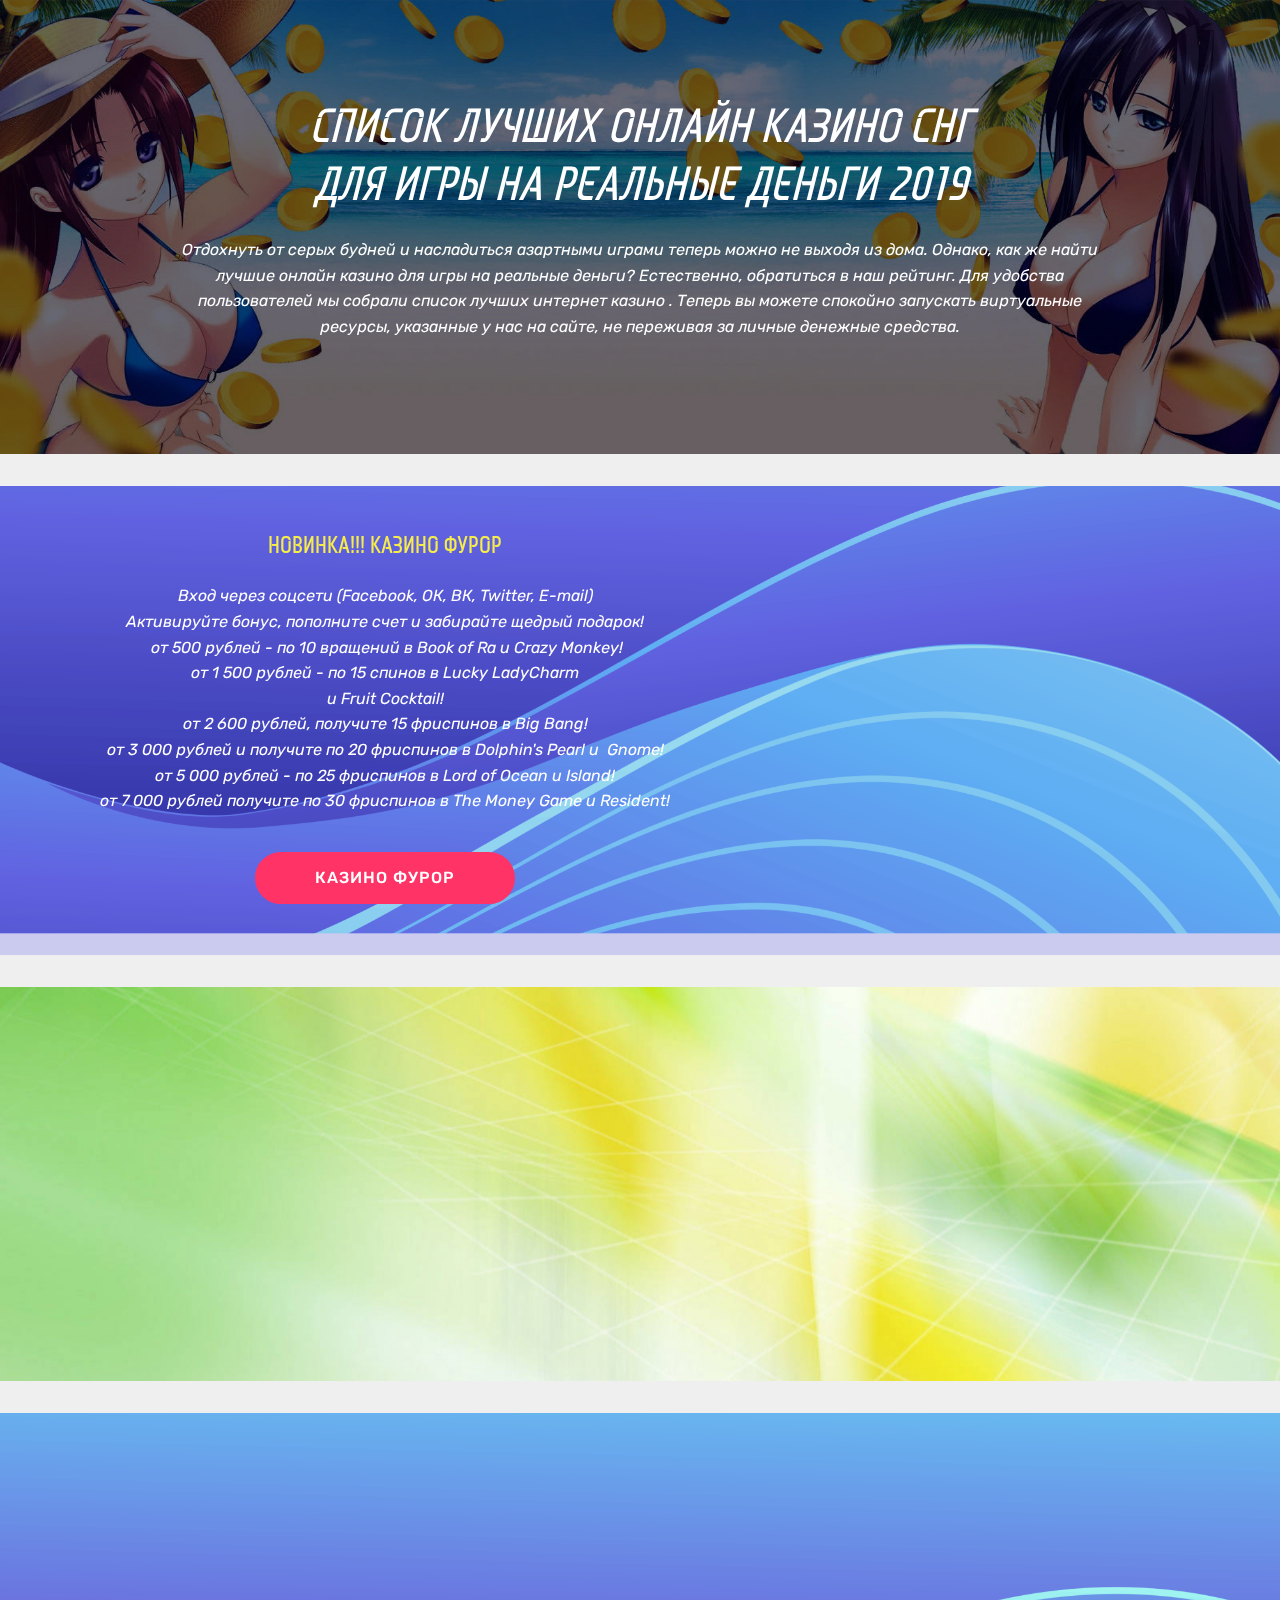
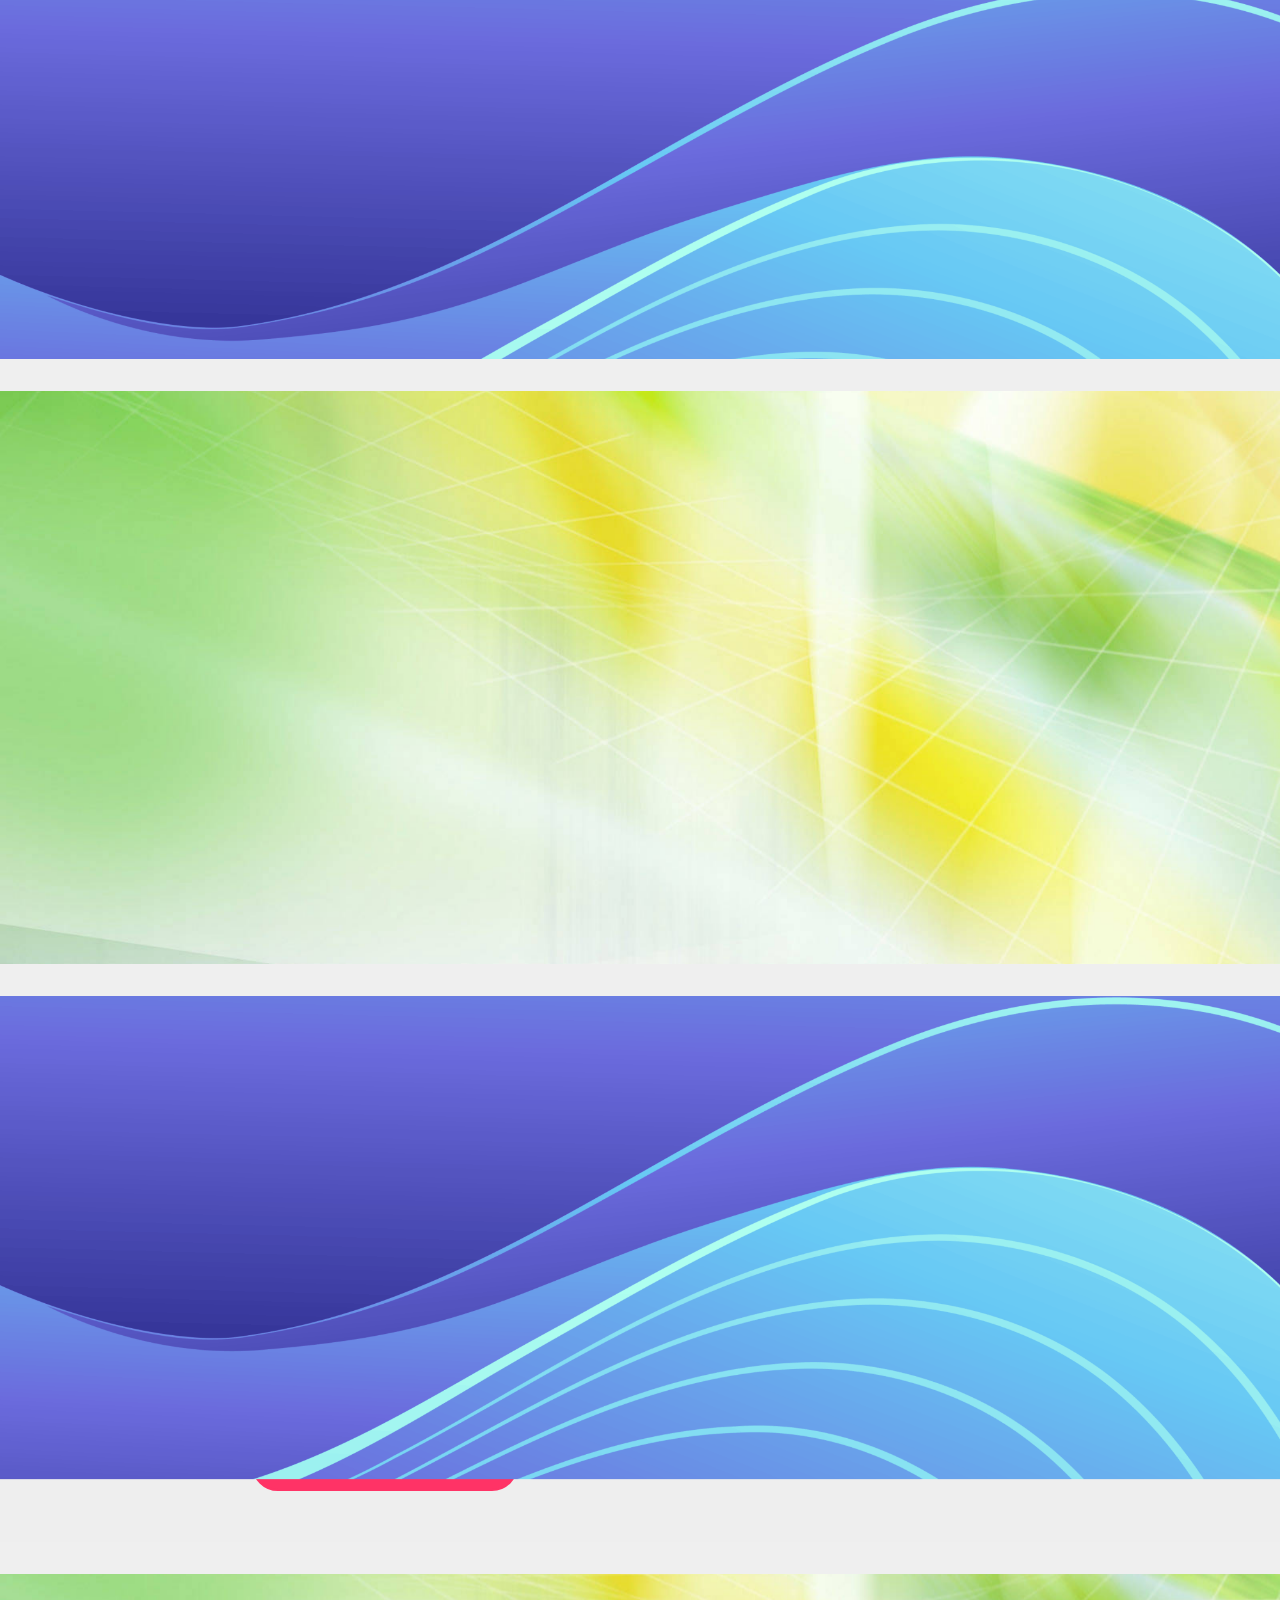
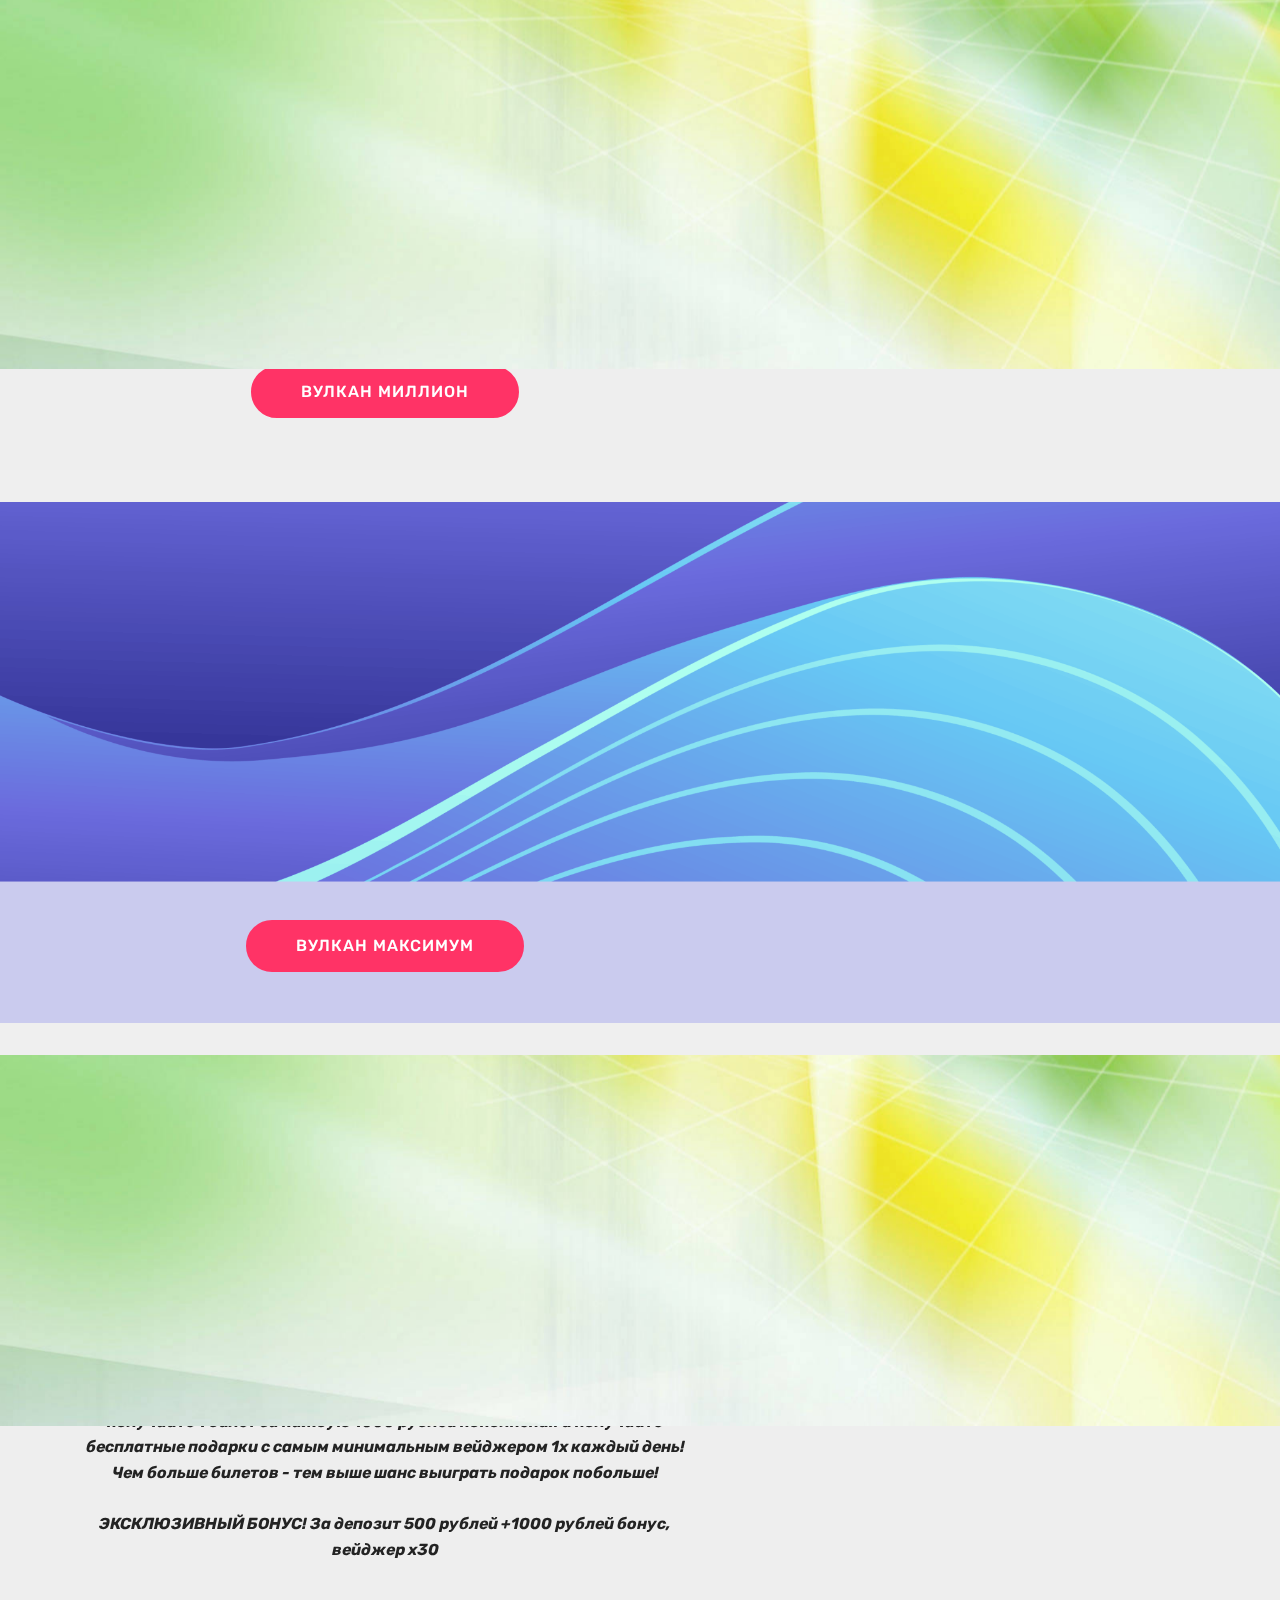
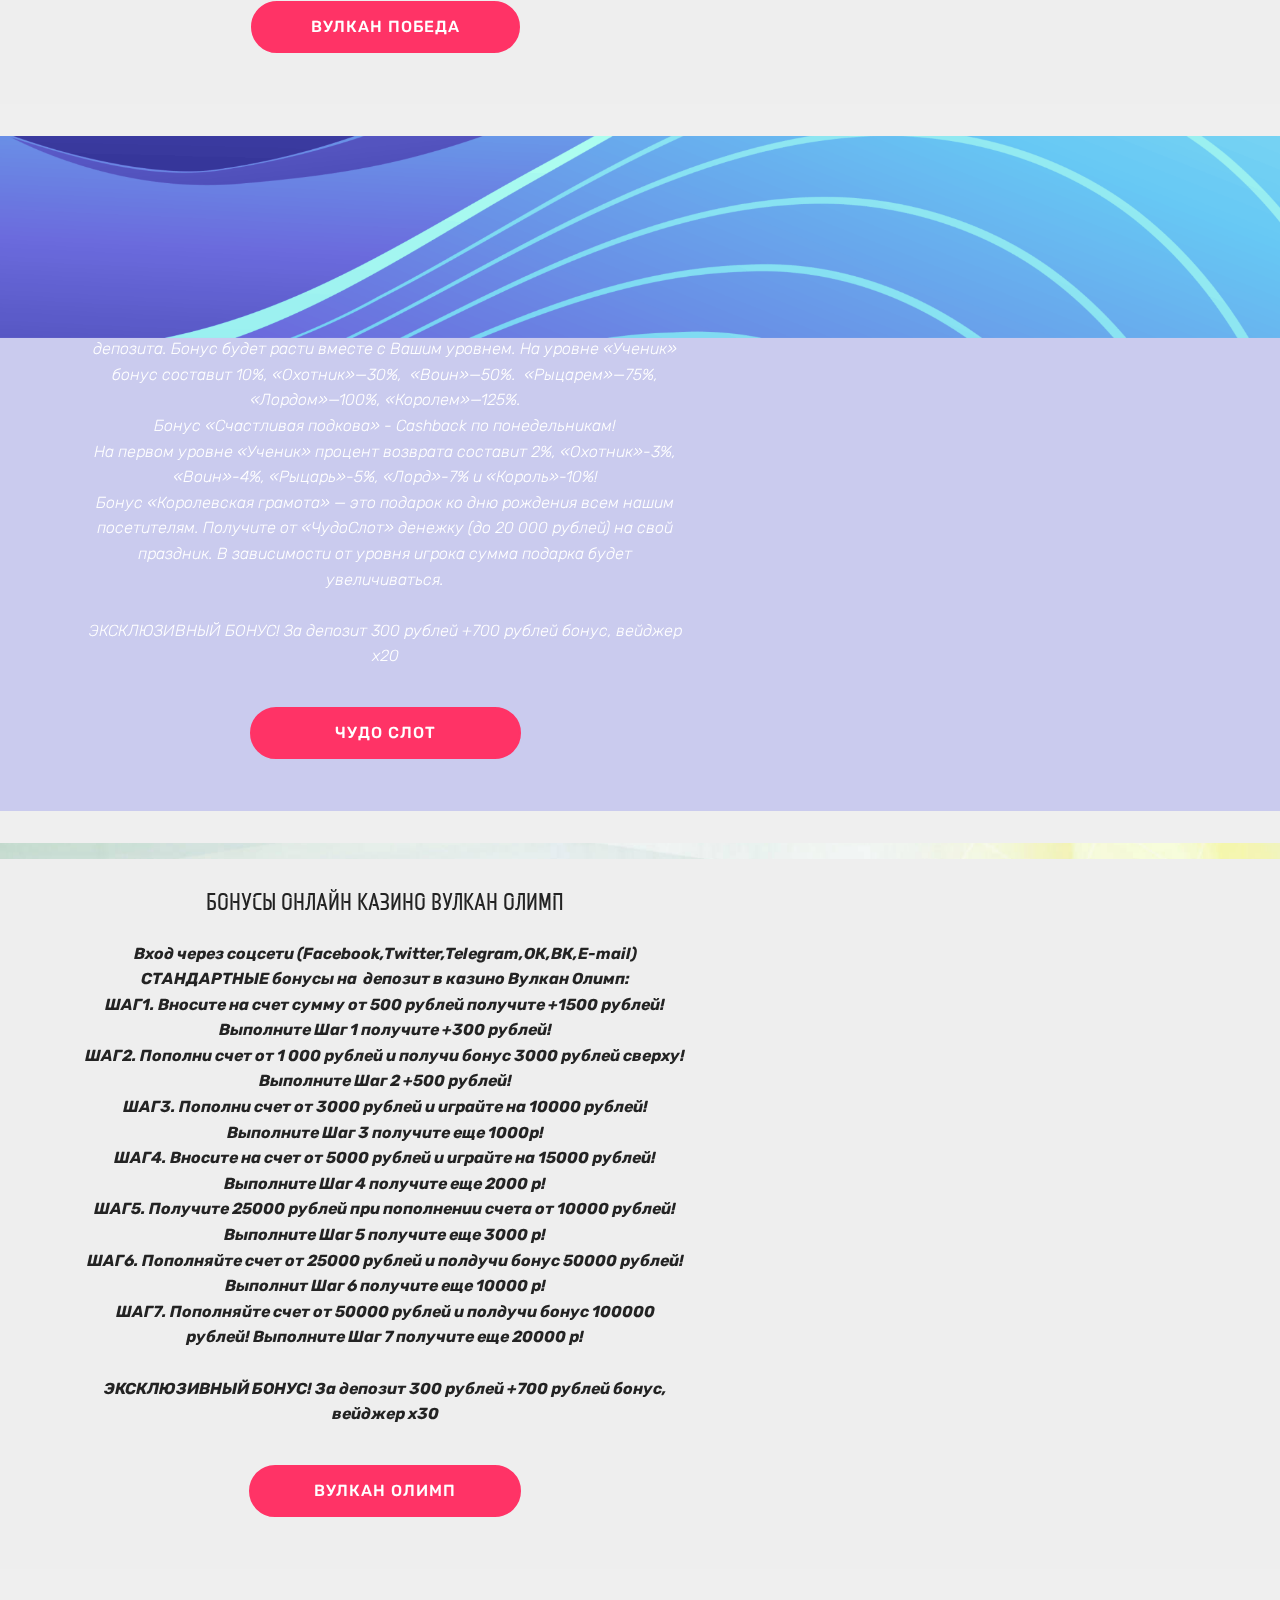
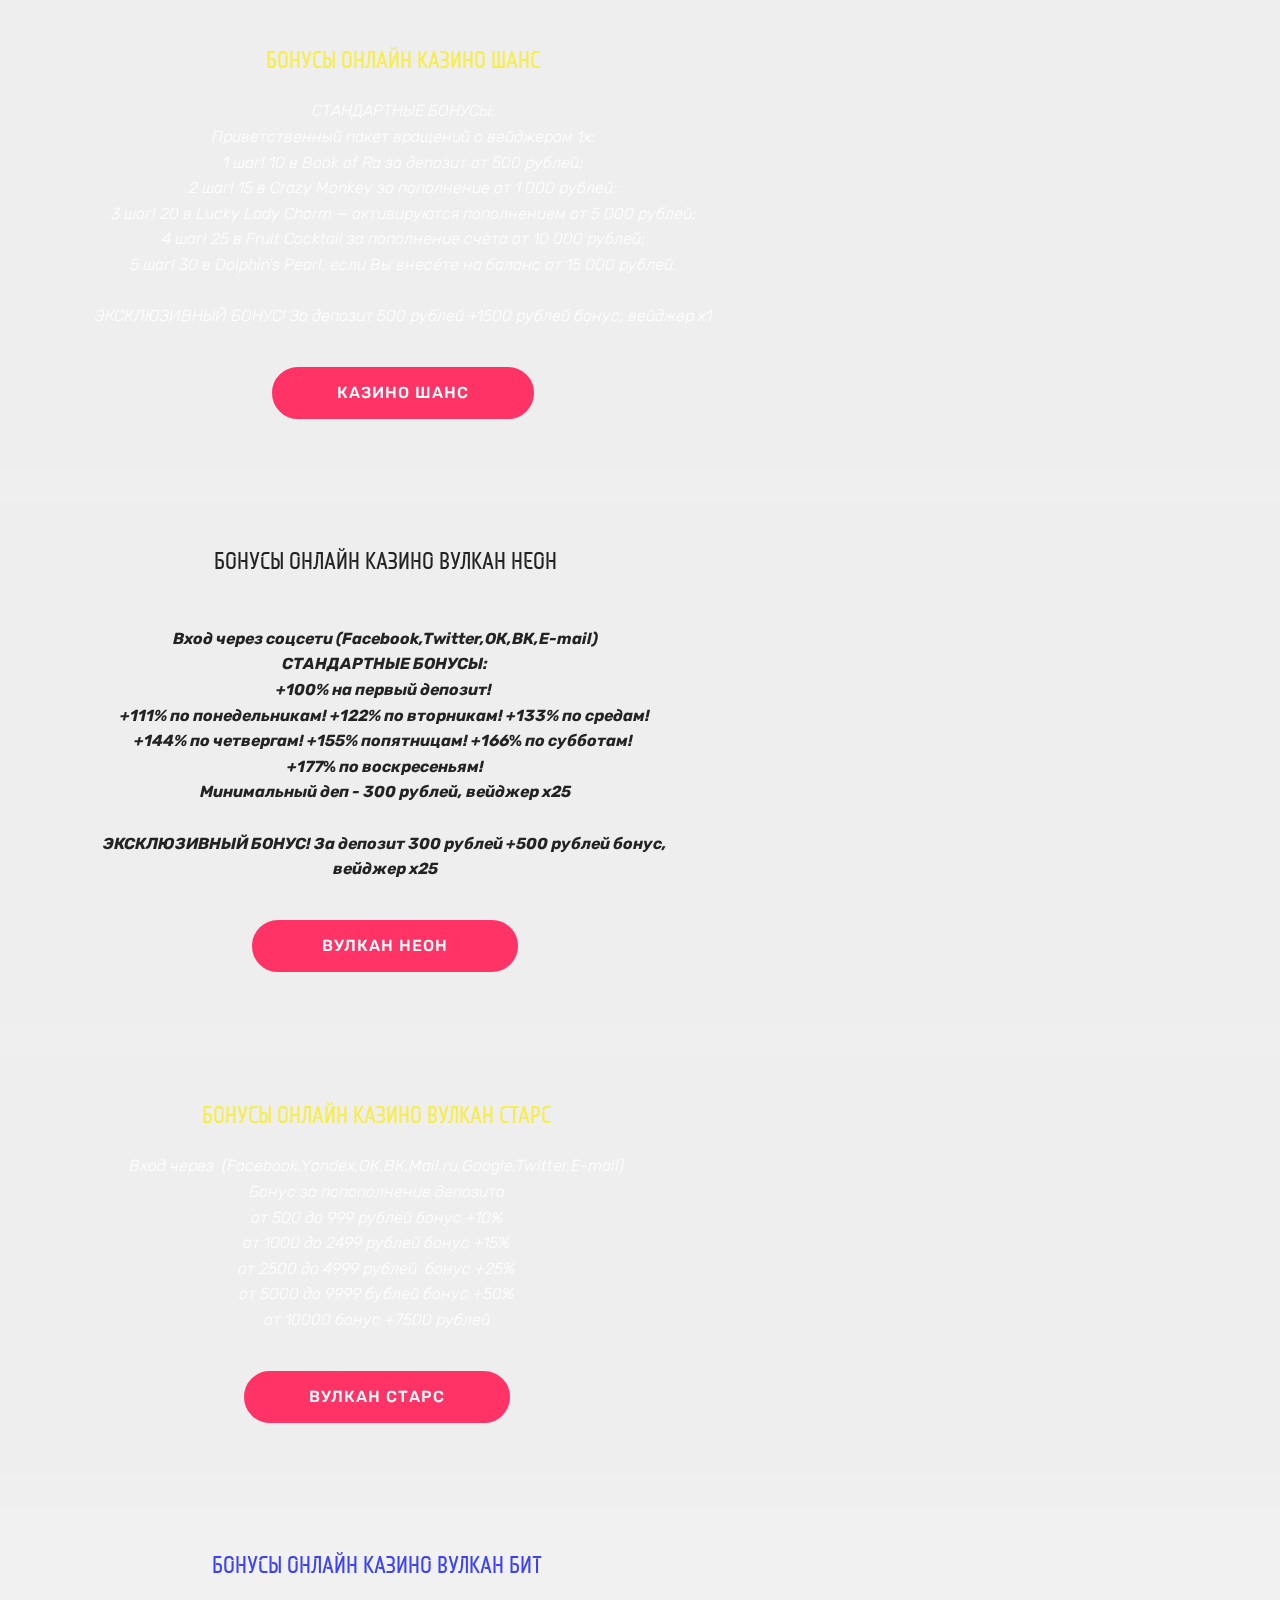
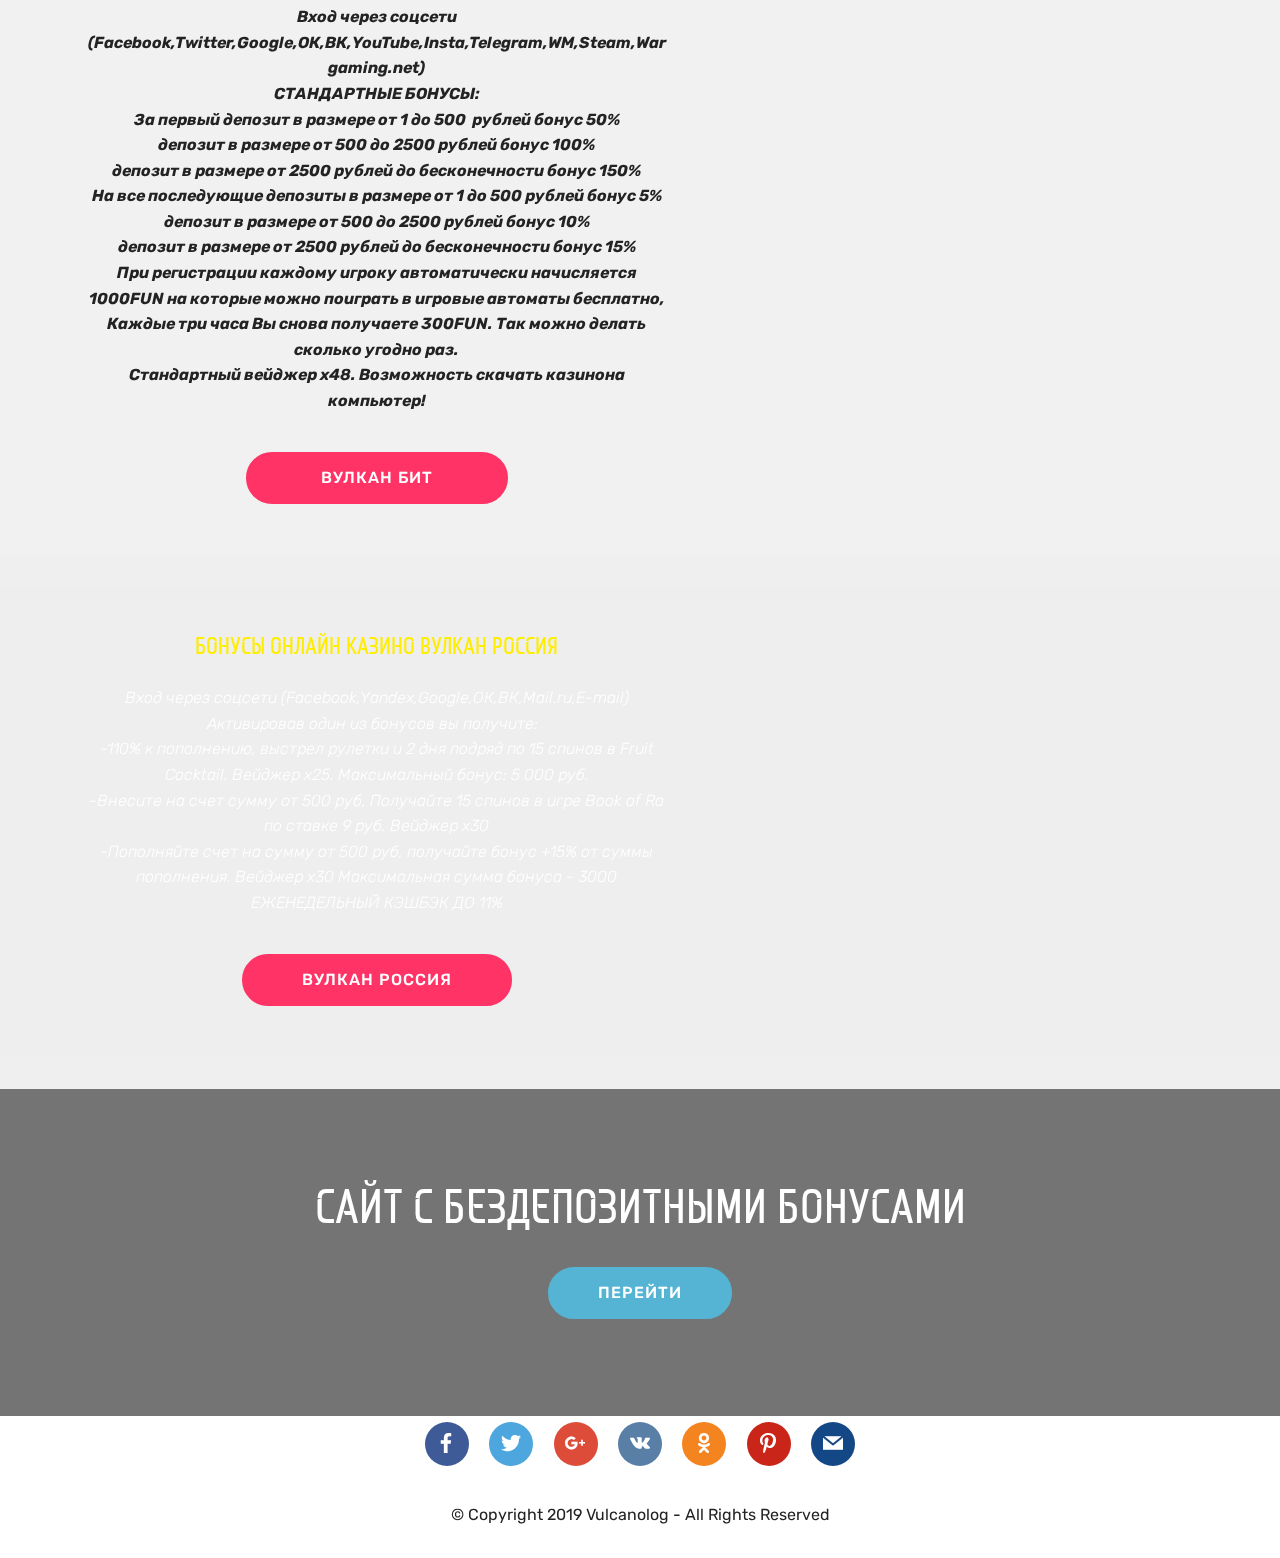
==== commit d9252b35: "create github pages" ====
--- a/index.html
+++ b/index.html
@@ -1,10 +1,10 @@
 <!DOCTYPE html>
 <html  >
 <head>
-  <!-- Site made with Mobirise Website Builder v4.9.6, https://mobirise.com -->
+  <!-- Site made with Mobirise Website Builder v4.10.1, https://mobirise.com -->
   <meta charset="UTF-8">
   <meta http-equiv="X-UA-Compatible" content="IE=edge">
-  <meta name="generator" content="Mobirise v4.9.6, mobirise.com">
+  <meta name="generator" content="Mobirise v4.10.1, mobirise.com">
   <meta name="viewport" content="width=device-width, initial-scale=1, minimum-scale=1">
   <link rel="shortcut icon" href="assets/images/logo4.png" type="image/x-icon">
   <meta name="description" content="">
@@ -12,10 +12,10 @@
   <title>Home</title>
   <link rel="stylesheet" href="assets/web/assets/mobirise-icons/mobirise-icons.css">
   <link rel="stylesheet" href="assets/tether/tether.min.css">
+  <link rel="stylesheet" href="assets/soundcloud-plugin/style.css">
   <link rel="stylesheet" href="assets/bootstrap/css/bootstrap.min.css">
   <link rel="stylesheet" href="assets/bootstrap/css/bootstrap-grid.min.css">
   <link rel="stylesheet" href="assets/bootstrap/css/bootstrap-reboot.min.css">
-  <link rel="stylesheet" href="assets/soundcloud-plugin/style.css">
   <link rel="stylesheet" href="assets/socicon/css/styles.css">
   <link rel="stylesheet" href="assets/theme/css/style.css">
   <link href="assets/fonts/style.css" rel="stylesheet">
@@ -25,6 +25,26 @@
   
 </head>
 <body>
+
+<!-- Google Analytics -->
+<!-- Yandex.Metrika counter -->
+<script type="text/javascript" >
+   (function(m,e,t,r,i,k,a){m[i]=m[i]||function(){(m[i].a=m[i].a||[]).push(arguments)};
+   m[i].l=1*new Date();k=e.createElement(t),a=e.getElementsByTagName(t)[0],k.async=1,k.src=r,a.parentNode.insertBefore(k,a)})
+   (window, document, "script", "https://mc.yandex.ru/metrika/tag.js", "ym");
+
+   ym(53519470, "init", {
+        clickmap:true,
+        trackLinks:true,
+        accurateTrackBounce:true,
+        webvisor:true
+   });
+</script>
+<noscript><div><img src="https://mc.yandex.ru/watch/53519470" style="position:absolute; left:-9999px;" alt="" /></div></noscript>
+<!-- /Yandex.Metrika counter -->
+<!-- /Google Analytics -->
+
+
   <section class="header8 cid-rmWnilKj4I mbr-parallax-background" id="header8-a">
 
     
@@ -35,7 +55,7 @@
     <div class="container align-center">
         <div class="row justify-content-md-center">
             <div class="mbr-white col-md-10">
-                <h1 class="mbr-section-title align-center py-2 mbr-bold mbr-fonts-style display-1"><em>СПИСОК ЛУЧШИХ ОНЛАЙН КАЗИНО ДЛЯ ИГРЫ НА РЕАЛЬНЫЕ ДЕНЬГИ 2019</em></h1>
+                <h1 class="mbr-section-title align-center py-2 mbr-bold mbr-fonts-style display-2"><em>СПИСОК ЛУЧШИХ ОНЛАЙН КАЗИНО СНГ <br>ДЛЯ ИГРЫ НА РЕАЛЬНЫЕ ДЕНЬГИ 2019</em></h1>
                 <p class="mbr-text align-center py-2 mbr-fonts-style display-7"><em>
                         Отдохнуть от серых будней и насладиться азартными играми теперь можно не выходя из дома. Однако, как же найти лучшие онлайн казино для игры на реальные деньги? Естественно, обратиться в наш рейтинг. Для удобства пользователей мы собрали список лучших интернет казино . Теперь вы можете спокойно запускать виртуальные ресурсы, указанные у нас на сайте, не переживая за личные денежные средства.
                 </em></p>
@@ -48,7 +68,7 @@
     
 </section>
 
-<section class="engine"><a href="https://mobirise.info/j">website templates</a></section><section class="header1 cid-rqn7vWqbsI" id="header16-1f">
+<section class="engine"><a href="https://mobirise.info/l">free web templates</a></section><section class="header1 cid-rqn7vWqbsI" id="header16-1f">
 
     
 
@@ -723,6 +743,46 @@
 
         </div>
     </div>
+</section>
+
+<section class="header1 cid-rqr0zJtzdl" id="header16-1v">
+
+    
+
+    
+
+    <div class="container">
+        <div class="row justify-content-md-center">
+            <div class="col-md-10 align-center">
+                
+                
+                <p class="mbr-text pb-3 mbr-fonts-style display-5"></p>
+                
+            </div>
+        </div>
+    </div>
+
+</section>
+
+<section class="header1 cid-rqr05E0kJd" data-bg-video="https://www.youtube.com/watch?v=TB1NFK5a9YM" id="header16-1u">
+
+    
+
+    <div class="mbr-overlay" style="opacity: 0.6; background-color: rgb(35, 35, 35);">
+    </div>
+
+    <div class="container">
+        <div class="row justify-content-md-center">
+            <div class="col-md-10 align-center">
+                <h1 class="mbr-section-title mbr-bold pb-3 mbr-fonts-style display-2">
+                    САЙТ С БЕЗДЕПОЗИТНЫМИ БОНУСАМИ</h1>
+                
+                
+                <div class="mbr-section-btn"><a class="btn btn-md btn-danger display-4" href="https://mobirise.co">ПЕРЕЙТИ</a></div>
+            </div>
+        </div>
+    </div>
+
 </section>
 
 <section class="cid-royP4yHK28" id="social-buttons3-18">
@@ -787,10 +847,12 @@
   <script src="assets/popper/popper.min.js"></script>
   <script src="assets/tether/tether.min.js"></script>
   <script src="assets/bootstrap/js/bootstrap.min.js"></script>
+  <script src="assets/playervimeo/vimeo_player.js"></script>
   <script src="assets/smoothscroll/smooth-scroll.js"></script>
-  <script src="assets/playervimeo/vimeo_player.js"></script>
+  <script src="assets/ytplayer/jquery.mb.ytplayer.min.js"></script>
+  <script src="assets/vimeoplayer/jquery.mb.vimeo_player.js"></script>
+  <script src="assets/sociallikes/social-likes.js"></script>
   <script src="assets/parallax/jarallax.min.js"></script>
-  <script src="assets/sociallikes/social-likes.js"></script>
   <script src="assets/theme/js/script.js"></script>
   
   
--- a/assets/theme/css/style.css
+++ b/assets/theme/css/style.css
@@ -1,492 +1,7 @@
 /*!
  * Mobirise v4 theme (https://mobirise.com/)
  * Copyright 2017 Mobirise
- */
-section {
-  background-color: #eeeeee; }
-
-section,
-.container,
-.container-fluid {
-  position: relative;
-  word-wrap: break-word; }
-
-a.mbr-iconfont:hover {
-  text-decoration: none; }
-
-.article .lead p, .article .lead ul, .article .lead ol, .article .lead pre, .article .lead blockquote {
-  margin-bottom: 0; }
-
-a {
-  font-style: normal;
-  font-weight: 400;
-  cursor: pointer; }
-  a, a:hover {
-    text-decoration: none; }
-
-figure {
-  margin-bottom: 0; }
-
-body {
-  color: #232323; }
-
-h1, h2, h3, h4, h5, h6,
-.h1, .h2, .h3, .h4, .h5, .h6,
-.display-1, .display-2, .display-3, .display-4 {
-  line-height: 1;
-  word-break: break-word;
-  word-wrap: break-word; }
-
-b, strong {
-  font-weight: bold; }
-
-blockquote {
-  padding: 10px 0 10px 20px;
-  position: relative;
-  border-left: 2px solid;
-  border-color: #ff3366; }
-
-input:-webkit-autofill, input:-webkit-autofill:hover, input:-webkit-autofill:focus, input:-webkit-autofill:active {
-  transition-delay: 9999s;
-  transition-property: background-color, color; }
-
-textarea[type="hidden"] {
-  display: none; }
-
-body {
-  position: relative; }
-
-section {
-  background-position: 50% 50%;
-  background-repeat: no-repeat;
-  background-size: cover; }
-  section .mbr-background-video,
-  section .mbr-background-video-preview {
-    position: absolute;
-    bottom: 0;
-    left: 0;
-    right: 0;
-    top: 0; }
-
-.hidden {
-  visibility: hidden; }
-
-.mbr-z-index20 {
-  z-index: 20; }
-
-/*! Base colors */
-.mbr-white {
-  color: #ffffff; }
-
-.mbr-black {
-  color: #000000; }
-
-.mbr-bg-white {
-  background-color: #ffffff; }
-
-.mbr-bg-black {
-  background-color: #000000; }
-
-/*! Text-aligns */
-.align-left {
-  text-align: left; }
-
-.align-center {
-  text-align: center; }
-
-.align-right {
-  text-align: right; }
-
-@media (max-width: 767px) {
-  .align-left, .align-center, .align-right, .mbr-section-btn, .mbr-section-title {
-    text-align: center; } }
-/*! Font-weight  */
-.mbr-light {
-  font-weight: 300; }
-
-.mbr-regular {
-  font-weight: 400; }
-
-.mbr-semibold {
-  font-weight: 500; }
-
-.mbr-bold {
-  font-weight: 700; }
-
-/*! Media  */
-.media-size-item {
-  -webkit-flex: 1 1 auto;
-  -moz-flex: 1 1 auto;
-  -ms-flex: 1 1 auto;
-  -o-flex: 1 1 auto;
-  flex: 1 1 auto; }
-
-.media-content {
-  -webkit-flex-basis: 100%;
-  flex-basis: 100%; }
-
-.media-container-row {
-  display: -ms-flexbox;
-  display: -webkit-flex;
-  display: flex;
-  -webkit-flex-direction: row;
-  -ms-flex-direction: row;
-  flex-direction: row;
-  -webkit-flex-wrap: wrap;
-  -ms-flex-wrap: wrap;
-  flex-wrap: wrap;
-  -webkit-justify-content: center;
-  -ms-flex-pack: center;
-  justify-content: center;
-  -webkit-align-content: center;
-  -ms-flex-line-pack: center;
-  align-content: center;
-  -webkit-align-items: start;
-  -ms-flex-align: start;
-  align-items: start; }
-  .media-container-row .media-size-item {
-    width: 400px; }
-
-.media-container-column {
-  display: -ms-flexbox;
-  display: -webkit-flex;
-  display: flex;
-  -webkit-flex-direction: column;
-  -ms-flex-direction: column;
-  flex-direction: column;
-  -webkit-flex-wrap: wrap;
-  -ms-flex-wrap: wrap;
-  flex-wrap: wrap;
-  -webkit-justify-content: center;
-  -ms-flex-pack: center;
-  justify-content: center;
-  -webkit-align-content: center;
-  -ms-flex-line-pack: center;
-  align-content: center;
-  -webkit-align-items: stretch;
-  -ms-flex-align: stretch;
-  align-items: stretch; }
-  .media-container-column > * {
-    width: 100%; }
-
-@media (min-width: 992px) {
-  .media-container-row {
-    -webkit-flex-wrap: nowrap;
-    -ms-flex-wrap: nowrap;
-    flex-wrap: nowrap; } }
-figure {
-  overflow: hidden; }
-
-figure[mbr-media-size] {
-  transition: width 0.1s; }
-
-.mbr-figure img, .mbr-figure iframe {
-  display: block;
-  width: 100%; }
-
-.card {
-  background-color: transparent;
-  border: none; }
-
-.card-img {
-  text-align: center;
-  flex-shrink: 0;
-  -webkit-flex-shrink: 0; }
-
-.media {
-  max-width: 100%;
-  margin: 0 auto; }
-
-.mbr-figure {
-  -ms-flex-item-align: center;
-  -ms-grid-row-align: center;
-  -webkit-align-self: center;
-  align-self: center; }
-
-.media-container > div {
-  max-width: 100%; }
-
-.mbr-figure img, .card-img img {
-  width: 100%; }
-
-@media (max-width: 991px) {
-  .media-size-item {
-    width: auto !important; }
-
-  .media {
-    width: auto; }
-
-  .mbr-figure {
-    width: 100% !important; } }
-/*! Buttons */
-.mbr-section-btn {
-  margin-left: -.25rem;
-  margin-right: -.25rem;
-  font-size: 0; }
-
-nav .mbr-section-btn {
-  margin-left: 0rem;
-  margin-right: 0rem; }
-
-/*! Btn icon margin */
-.btn .mbr-iconfont, .btn.btn-sm .mbr-iconfont {
-  cursor: pointer;
-  margin-right: 0.5rem; }
-
-.btn.btn-md .mbr-iconfont, .btn.btn-md .mbr-iconfont {
-  margin-right: 0.8rem; }
-
-.mbr-regular {
-  font-weight: 400; }
-
-.mbr-semibold {
-  font-weight: 500; }
-
-.mbr-bold {
-  font-weight: 700; }
-
-[type="submit"] {
-  -webkit-appearance: none; }
-
-/*! Full-screen */
-.mbr-fullscreen .mbr-overlay {
-  min-height: 100vh; }
-
-.mbr-fullscreen {
-  display: flex;
-  display: -webkit-flex;
-  display: -moz-flex;
-  display: -ms-flex;
-  display: -o-flex;
-  align-items: center;
-  -webkit-align-items: center;
-  min-height: 100vh;
-  padding-top: 3rem;
-  padding-bottom: 3rem; }
-
-/*! Map */
-.map {
-  height: 25rem;
-  position: relative; }
-  .map iframe {
-    width: 100%;
-    height: 100%; }
-
-/* Form */
-.form-asterisk {
-  font-family: initial;
-  position: absolute;
-  top: -2px;
-  font-weight: normal; }
-
-/*! Scroll to top arrow */
-.mbr-arrow-up {
-  bottom: 25px;
-  right: 90px;
-  position: fixed;
-  text-align: right;
-  z-index: 5000;
-  color: #ffffff;
-  font-size: 32px;
-  transform: rotate(180deg);
-  -webkit-transform: rotate(180deg); }
-
-.mbr-arrow-up a {
-  background: rgba(0, 0, 0, 0.2);
-  border-radius: 3px;
-  color: #fff;
-  display: inline-block;
-  height: 60px;
-  width: 60px;
-  outline-style: none !important;
-  position: relative;
-  text-decoration: none;
-  transition: all .3s ease-in-out;
-  cursor: pointer;
-  text-align: center; }
-  .mbr-arrow-up a:hover {
-    background-color: rgba(0, 0, 0, 0.4); }
-  .mbr-arrow-up a i {
-    line-height: 60px; }
-
-.mbr-arrow-up-icon {
-  display: block;
-  color: #fff; }
-
-.mbr-arrow-up-icon::before {
-  content: "\203a";
-  display: inline-block;
-  font-family: serif;
-  font-size: 32px;
-  line-height: 1;
-  font-style: normal;
-  position: relative;
-  top: 6px;
-  left: -4px;
-  -webkit-transform: rotate(-90deg);
-  transform: rotate(-90deg); }
-
-/*! Arrow Down */
-.mbr-arrow {
-  position: absolute;
-  bottom: 45px;
-  left: 50%;
-  width: 60px;
-  height: 60px;
-  cursor: pointer;
-  background-color: rgba(80, 80, 80, 0.5);
-  border-radius: 50%;
-  -webkit-transform: translateX(-50%);
-  transform: translateX(-50%); }
-  .mbr-arrow > a {
-    display: inline-block;
-    text-decoration: none;
-    outline-style: none;
-    -webkit-animation: arrowdown 1.7s ease-in-out infinite;
-    animation: arrowdown 1.7s ease-in-out infinite; }
-    .mbr-arrow > a > i {
-      position: absolute;
-      top: -2px;
-      left: 15px;
-      font-size: 2rem; }
-
-@keyframes arrowdown {
-  0% {
-    transform: translateY(0px);
-    -webkit-transform: translateY(0px); }
-  50% {
-    transform: translateY(-5px);
-    -webkit-transform: translateY(-5px); }
-  100% {
-    transform: translateY(0px);
-    -webkit-transform: translateY(0px); } }
-@-webkit-keyframes arrowdown {
-  0% {
-    transform: translateY(0px);
-    -webkit-transform: translateY(0px); }
-  50% {
-    transform: translateY(-5px);
-    -webkit-transform: translateY(-5px); }
-  100% {
-    transform: translateY(0px);
-    -webkit-transform: translateY(0px); } }
-@media (max-width: 500px) {
-  .mbr-arrow-up {
-    left: 50%;
-    right: auto;
-    transform: translateX(-50%) rotate(180deg);
-    -webkit-transform: translateX(-50%) rotate(180deg); } }
-/*Gradients animation*/
-@keyframes gradient-animation {
-  from {
-    background-position: 0% 100%;
-    animation-timing-function: ease-in-out; }
-  to {
-    background-position: 100% 0%;
-    animation-timing-function: ease-in-out; } }
-@-webkit-keyframes gradient-animation {
-  from {
-    background-position: 0% 100%;
-    animation-timing-function: ease-in-out; }
-  to {
-    background-position: 100% 0%;
-    animation-timing-function: ease-in-out; } }
-.bg-gradient {
-  background-size: 200% 200%;
-  animation: gradient-animation 5s infinite alternate;
-  -webkit-animation: gradient-animation 5s infinite alternate; }
-
-.menu .navbar-brand {
-  display: -webkit-flex; }
-  .menu .navbar-brand span {
-    display: flex;
-    display: -webkit-flex; }
-  .menu .navbar-brand .navbar-caption-wrap {
-    display: -webkit-flex; }
-  .menu .navbar-brand .navbar-logo img {
-    display: -webkit-flex; }
-@media (min-width: 768px) and (max-width: 991px) {
-  .menu .navbar-toggleable-sm .navbar-nav {
-    display: -webkit-box;
-    display: -webkit-flex;
-    display: -ms-flexbox; } }
-@media (min-width: 992px) {
-  .menu .navbar-nav.nav-dropdown {
-    display: -webkit-flex; }
-  .menu .navbar-toggleable-sm .navbar-collapse {
-    display: -webkit-flex !important; } }
-@media (max-width: 767px) {
-  .menu .navbar-collapse {
-    max-height: 80vh; }
-  .menu .dropdown-menu {
-    max-height: 60vh; } }
-
-.navbar {
-  display: -webkit-flex;
-  -webkit-flex-wrap: wrap;
-  -webkit-align-items: center;
-  -webkit-justify-content: space-between; }
-
-.navbar-collapse {
-  -webkit-flex-basis: 100%;
-  -webkit-flex-grow: 1;
-  -webkit-align-items: center; }
-
-.nav-dropdown .link {
-  padding: .667em 1.667em !important;
-  margin: 0 !important; }
-
-.nav {
-  display: -webkit-flex;
-  -webkit-flex-wrap: wrap; }
-
-.row {
-  display: -webkit-flex;
-  -webkit-flex-wrap: wrap; }
-
-.justify-content-center {
-  -webkit-justify-content: center; }
-
-.form-inline {
-  display: -webkit-flex;
-  -webkit-flex-flow: row wrap;
-  -webkit-align-items: center; }
-
-.card-wrapper {
-  -webkit-flex: 1; }
-
-.carousel-control {
-  z-index: 10;
-  display: -webkit-flex;
-  -webkit-align-items: center;
-  -webkit-justify-content: center; }
-
-.carousel-controls {
-  display: -webkit-flex; }
-
-.media {
-  display: -webkit-flex; }
-
-.jq-selectbox__select {
-  padding: 1.07em .5em;
-  position: absolute;
-  top: 0;
-  left: 0;
-  width: 100%; }
-
-.jq-selectbox__dropdown {
-  position: absolute;
-  top: 100% !important;
-  left: 0 !important;
-  width: 100% !important; }
-
-.jq-selectbox__trigger-arrow {
-  transform: translateY(-50%); }
-
-.jq-selectbox li {
-  padding: 1.07em .5em; }
-
-/*# sourceMappingURL=style.css.map */
+ */section{background-color:#eeeeee}section,.container,.container-fluid{position:relative;word-wrap:break-word}a.mbr-iconfont:hover{text-decoration:none}.article .lead p,.article .lead ul,.article .lead ol,.article .lead pre,.article .lead blockquote{margin-bottom:0}a{font-style:normal;font-weight:400;cursor:pointer}a,a:hover{text-decoration:none}figure{margin-bottom:0}body{color:#232323}h1,h2,h3,h4,h5,h6,.h1,.h2,.h3,.h4,.h5,.h6,.display-1,.display-2,.display-3,.display-4{line-height:1;word-break:break-word;word-wrap:break-word}b,strong{font-weight:bold}blockquote{padding:10px 0 10px 20px;position:relative;border-left:2px solid;border-color:#ff3366}input:-webkit-autofill,input:-webkit-autofill:hover,input:-webkit-autofill:focus,input:-webkit-autofill:active{transition-delay:9999s;transition-property:background-color, color}textarea[type="hidden"]{display:none}body{position:relative}section{background-position:50% 50%;background-repeat:no-repeat;background-size:cover}section .mbr-background-video,section .mbr-background-video-preview{position:absolute;bottom:0;left:0;right:0;top:0}.hidden{visibility:hidden}.mbr-z-index20{z-index:20}/*! Base colors */.mbr-white{color:#ffffff}.mbr-black{color:#000000}.mbr-bg-white{background-color:#ffffff}.mbr-bg-black{background-color:#000000}/*! Text-aligns */.align-left{text-align:left}.align-center{text-align:center}.align-right{text-align:right}@media (max-width: 767px){.align-left,.align-center,.align-right,.mbr-section-btn,.mbr-section-title{text-align:center}}/*! Font-weight  */.mbr-light{font-weight:300}.mbr-regular{font-weight:400}.mbr-semibold{font-weight:500}.mbr-bold{font-weight:700}/*! Media  */.media-size-item{-webkit-flex:1 1 auto;-moz-flex:1 1 auto;-ms-flex:1 1 auto;-o-flex:1 1 auto;flex:1 1 auto}.media-content{-webkit-flex-basis:100%;flex-basis:100%}.media-container-row{display:-ms-flexbox;display:-webkit-flex;display:flex;-webkit-flex-direction:row;-ms-flex-direction:row;flex-direction:row;-webkit-flex-wrap:wrap;-ms-flex-wrap:wrap;flex-wrap:wrap;-webkit-justify-content:center;-ms-flex-pack:center;justify-content:center;-webkit-align-content:center;-ms-flex-line-pack:center;align-content:center;-webkit-align-items:start;-ms-flex-align:start;align-items:start}.media-container-row .media-size-item{width:400px}.media-container-column{display:-ms-flexbox;display:-webkit-flex;display:flex;-webkit-flex-direction:column;-ms-flex-direction:column;flex-direction:column;-webkit-flex-wrap:wrap;-ms-flex-wrap:wrap;flex-wrap:wrap;-webkit-justify-content:center;-ms-flex-pack:center;justify-content:center;-webkit-align-content:center;-ms-flex-line-pack:center;align-content:center;-webkit-align-items:stretch;-ms-flex-align:stretch;align-items:stretch}.media-container-column>*{width:100%}@media (min-width: 992px){.media-container-row{-webkit-flex-wrap:nowrap;-ms-flex-wrap:nowrap;flex-wrap:nowrap}}figure{overflow:hidden}figure[mbr-media-size]{transition:width 0.1s}.mbr-figure img,.mbr-figure iframe{display:block;width:100%}.card{background-color:transparent;border:none}.card-box{flex:0 0 100%}.card-img{text-align:center;flex-shrink:0;-webkit-flex-shrink:0}.media{max-width:100%;margin:0 auto}.mbr-figure{-ms-flex-item-align:center;-ms-grid-row-align:center;-webkit-align-self:center;align-self:center}.media-container>div{max-width:100%}.mbr-figure img,.card-img img{width:100%}@media (max-width: 991px){.media-size-item{width:auto !important}.media{width:auto}.mbr-figure{width:100% !important}}/*! Buttons */.mbr-section-btn{margin-left:-.25rem;margin-right:-.25rem;font-size:0}nav .mbr-section-btn{margin-left:0rem;margin-right:0rem}/*! Btn icon margin */.btn .mbr-iconfont,.btn.btn-sm .mbr-iconfont{cursor:pointer;margin-right:0.5rem}.btn.btn-md .mbr-iconfont,.btn.btn-md .mbr-iconfont{margin-right:0.8rem}.mbr-regular{font-weight:400}.mbr-semibold{font-weight:500}.mbr-bold{font-weight:700}[type="submit"]{-webkit-appearance:none}/*! Full-screen */.mbr-fullscreen .mbr-overlay{min-height:100vh}.mbr-fullscreen{display:flex;display:-webkit-flex;display:-moz-flex;display:-ms-flex;display:-o-flex;align-items:center;-webkit-align-items:center;min-height:100vh;padding-top:3rem;padding-bottom:3rem}/*! Map */.map{height:25rem;position:relative}.map iframe{width:100%;height:100%}.form-asterisk{font-family:initial;position:absolute;top:-2px;font-weight:normal}/*! Scroll to top arrow */.mbr-arrow-up{bottom:25px;right:90px;position:fixed;text-align:right;z-index:5000;color:#ffffff;font-size:32px;transform:rotate(180deg);-webkit-transform:rotate(180deg)}.mbr-arrow-up a{background:rgba(0,0,0,0.2);border-radius:3px;color:#fff;display:inline-block;height:60px;width:60px;outline-style:none !important;position:relative;text-decoration:none;transition:all .3s ease-in-out;cursor:pointer;text-align:center}.mbr-arrow-up a:hover{background-color:rgba(0,0,0,0.4)}.mbr-arrow-up a i{line-height:60px}.mbr-arrow-up-icon{display:block;color:#fff}.mbr-arrow-up-icon::before{content:"\203a";display:inline-block;font-family:serif;font-size:32px;line-height:1;font-style:normal;position:relative;top:6px;left:-4px;-webkit-transform:rotate(-90deg);transform:rotate(-90deg)}/*! Arrow Down */.mbr-arrow{position:absolute;bottom:45px;left:50%;width:60px;height:60px;cursor:pointer;background-color:rgba(80,80,80,0.5);border-radius:50%;-webkit-transform:translateX(-50%);transform:translateX(-50%)}.mbr-arrow>a{display:inline-block;text-decoration:none;outline-style:none;-webkit-animation:arrowdown 1.7s ease-in-out infinite;animation:arrowdown 1.7s ease-in-out infinite}.mbr-arrow>a>i{position:absolute;top:-2px;left:15px;font-size:2rem}@keyframes arrowdown{0%{transform:translateY(0px);-webkit-transform:translateY(0px)}50%{transform:translateY(-5px);-webkit-transform:translateY(-5px)}100%{transform:translateY(0px);-webkit-transform:translateY(0px)}}@-webkit-keyframes arrowdown{0%{transform:translateY(0px);-webkit-transform:translateY(0px)}50%{transform:translateY(-5px);-webkit-transform:translateY(-5px)}100%{transform:translateY(0px);-webkit-transform:translateY(0px)}}@media (max-width: 500px){.mbr-arrow-up{left:50%;right:auto;transform:translateX(-50%) rotate(180deg);-webkit-transform:translateX(-50%) rotate(180deg)}}@keyframes gradient-animation{from{background-position:0% 100%;animation-timing-function:ease-in-out}to{background-position:100% 0%;animation-timing-function:ease-in-out}}@-webkit-keyframes gradient-animation{from{background-position:0% 100%;animation-timing-function:ease-in-out}to{background-position:100% 0%;animation-timing-function:ease-in-out}}.bg-gradient{background-size:200% 200%;animation:gradient-animation 5s infinite alternate;-webkit-animation:gradient-animation 5s infinite alternate}.menu .navbar-brand{display:-webkit-flex}.menu .navbar-brand span{display:flex;display:-webkit-flex}.menu .navbar-brand .navbar-caption-wrap{display:-webkit-flex}.menu .navbar-brand .navbar-logo img{display:-webkit-flex}@media (min-width: 768px) and (max-width: 991px){.menu .navbar-toggleable-sm .navbar-nav{display:-webkit-box;display:-webkit-flex;display:-ms-flexbox}}@media (max-width: 991px){.menu .navbar-collapse{max-height:93.5vh}.menu .navbar-collapse.show{overflow:auto}}@media (min-width: 992px){.menu .navbar-nav.nav-dropdown{display:-webkit-flex}.menu .navbar-toggleable-sm .navbar-collapse{display:-webkit-flex !important}.menu .collapsed .navbar-collapse{max-height:93.5vh}.menu .collapsed .navbar-collapse.show{overflow:auto}}@media (max-width: 767px){.menu .navbar-collapse{max-height:80vh}}.navbar{display:-webkit-flex;-webkit-flex-wrap:wrap;-webkit-align-items:center;-webkit-justify-content:space-between}.navbar-collapse{-webkit-flex-basis:100%;-webkit-flex-grow:1;-webkit-align-items:center}.nav-dropdown .link{padding:.667em 1.667em !important;margin:0 !important}.nav{display:-webkit-flex;-webkit-flex-wrap:wrap}.row{display:-webkit-flex;-webkit-flex-wrap:wrap}.justify-content-center{-webkit-justify-content:center}.form-inline{display:-webkit-flex;-webkit-flex-flow:row wrap;-webkit-align-items:center}.card-wrapper{-webkit-flex:1}.carousel-control{z-index:10;display:-webkit-flex;-webkit-align-items:center;-webkit-justify-content:center}.carousel-controls{display:-webkit-flex}.media{display:-webkit-flex}.form-group:focus{outline:none}.jq-selectbox__select{padding:1.07em .5em;position:absolute;top:0;left:0;width:100%}.jq-selectbox__dropdown{position:absolute;top:100% !important;left:0 !important;width:100% !important}.jq-selectbox__trigger-arrow{transform:translateY(-50%)}.jq-selectbox li{padding:1.07em .5em}.modal-dialog,.modal-content{height:100%}.modal-dialog .carousel-inner{height:100%;height:-webkit-fill-available;height:fill-available}.carousel-item{text-align:center}.carousel-item img{margin:auto}
 .engine {
 	position: absolute;
 	text-indent: -2400px;
--- a/assets/mobirise/css/mbr-additional.css
+++ b/assets/mobirise/css/mbr-additional.css
@@ -1384,11 +1384,31 @@
   background-color: #cc2952;
   color: #ffffff;
 }
-.jq-selectbox .jq-selectbox__trigger-arrow {
-  border-top-color: contrast(currentColor, #000000, #ffffff, 30%);
-}
-.jq-selectbox:hover .jq-selectbox__trigger-arrow {
+.jq-selectbox .jq-selectbox__trigger-arrow,
+.jq-number__spin.minus:after,
+.jq-number__spin.plus:after {
+  transition: 0.4s;
+  border-top-color: currentColor;
+  border-bottom-color: currentColor;
+}
+.jq-selectbox:hover .jq-selectbox__trigger-arrow,
+.jq-number__spin.minus:hover:after,
+.jq-number__spin.plus:hover:after {
   border-top-color: #cc2952;
+  border-bottom-color: #cc2952;
+}
+.xdsoft_datetimepicker .xdsoft_calendar td.xdsoft_default,
+.xdsoft_datetimepicker .xdsoft_calendar td.xdsoft_current,
+.xdsoft_datetimepicker .xdsoft_timepicker .xdsoft_time_box > div > div.xdsoft_current {
+  color: #ffffff !important;
+  background-color: #cc2952 !important;
+  box-shadow: none!important;
+}
+.xdsoft_datetimepicker .xdsoft_calendar td:hover,
+.xdsoft_datetimepicker .xdsoft_timepicker .xdsoft_time_box > div > div:hover {
+  color: #ffffff !important;
+  background: #ff3366 !important;
+  box-shadow: none !important;
 }
 .cid-rmWnilKj4I {
   padding-top: 90px;
@@ -2013,8 +2033,26 @@
 .cid-rn1VcjROoo .mbr-section-btn I {
   color: #ffffff;
 }
+.cid-rqr0zJtzdl {
+  padding-top: 0px;
+  padding-bottom: 0px;
+  background-color: #efefef;
+}
+.cid-rqr0zJtzdl P {
+  color: #767676;
+}
+.cid-rqr05E0kJd {
+  padding-top: 90px;
+  padding-bottom: 90px;
+}
+.cid-rqr05E0kJd P {
+  color: #767676;
+}
+.cid-rqr05E0kJd H1 {
+  color: #ffffff;
+}
 .cid-royP4yHK28 {
-  padding-top: 75px;
+  padding-top: 0px;
   padding-bottom: 0px;
   background-color: #ffffff;
 }
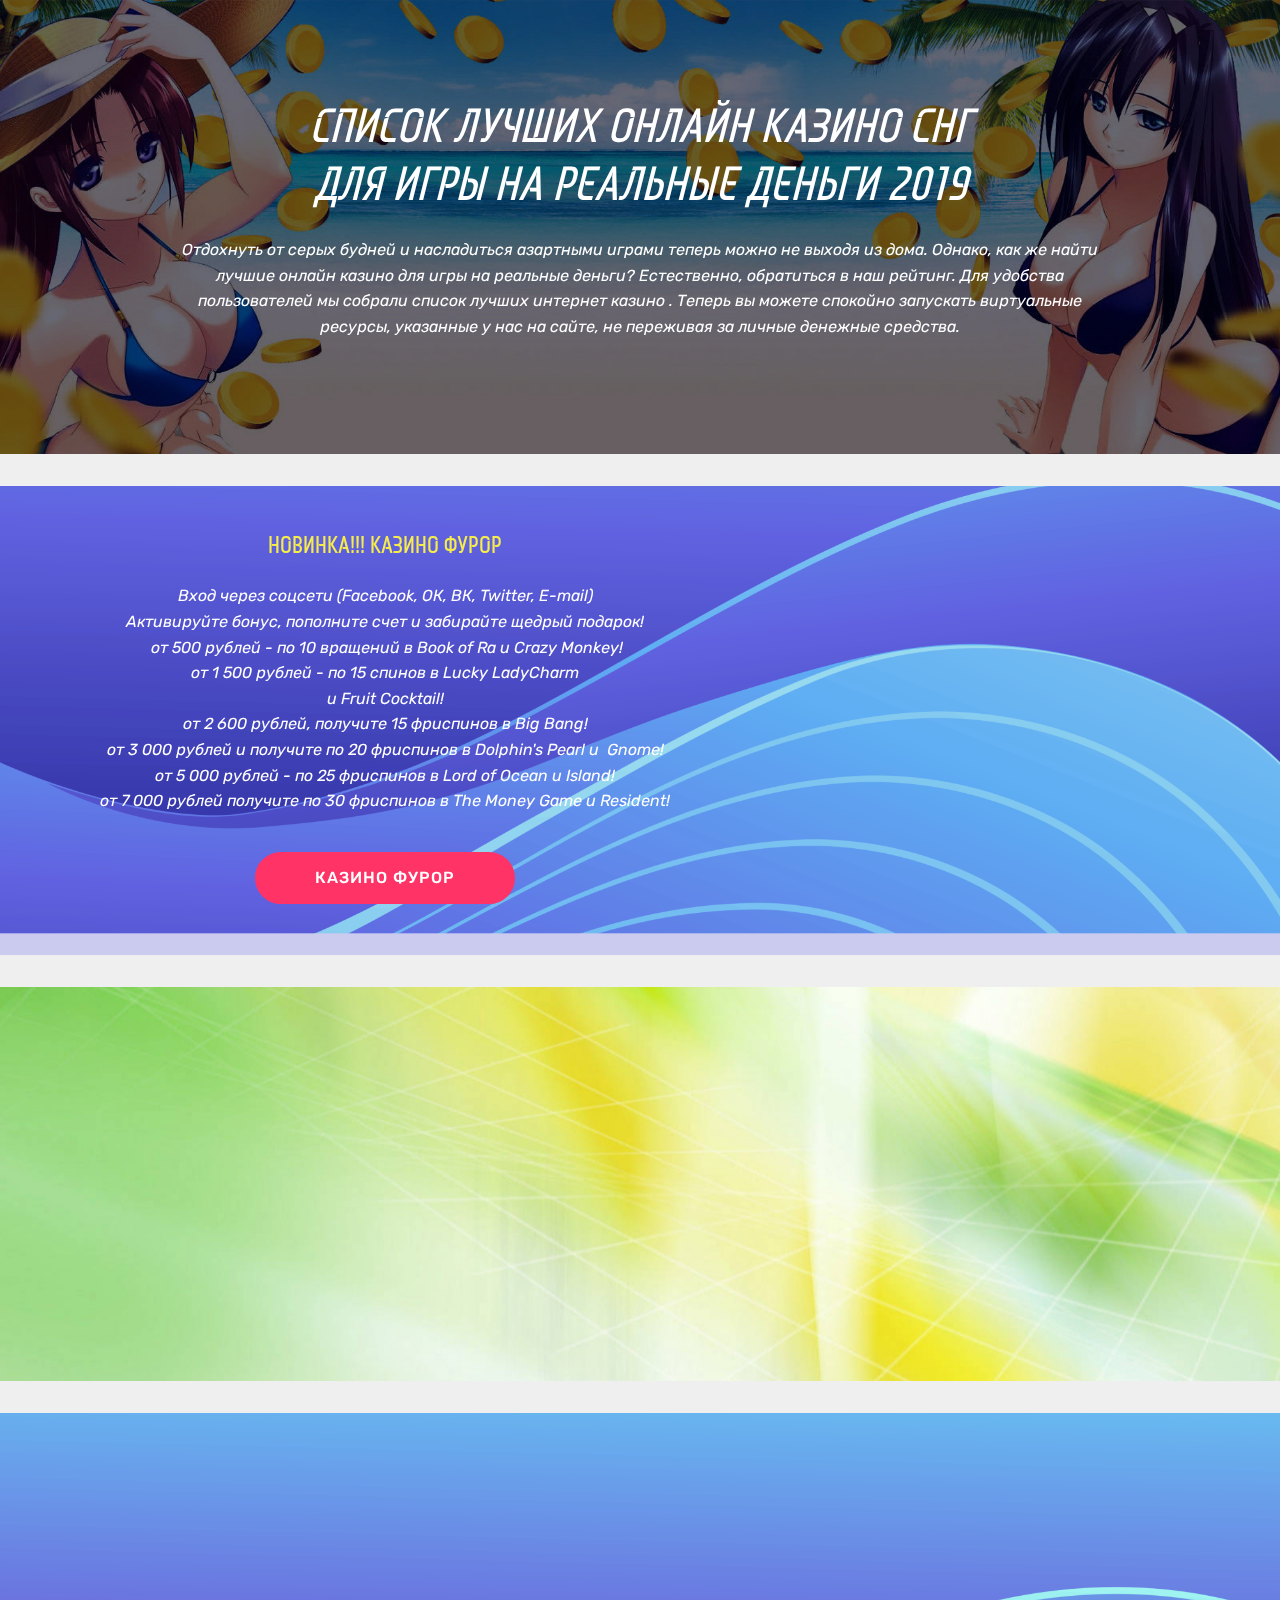
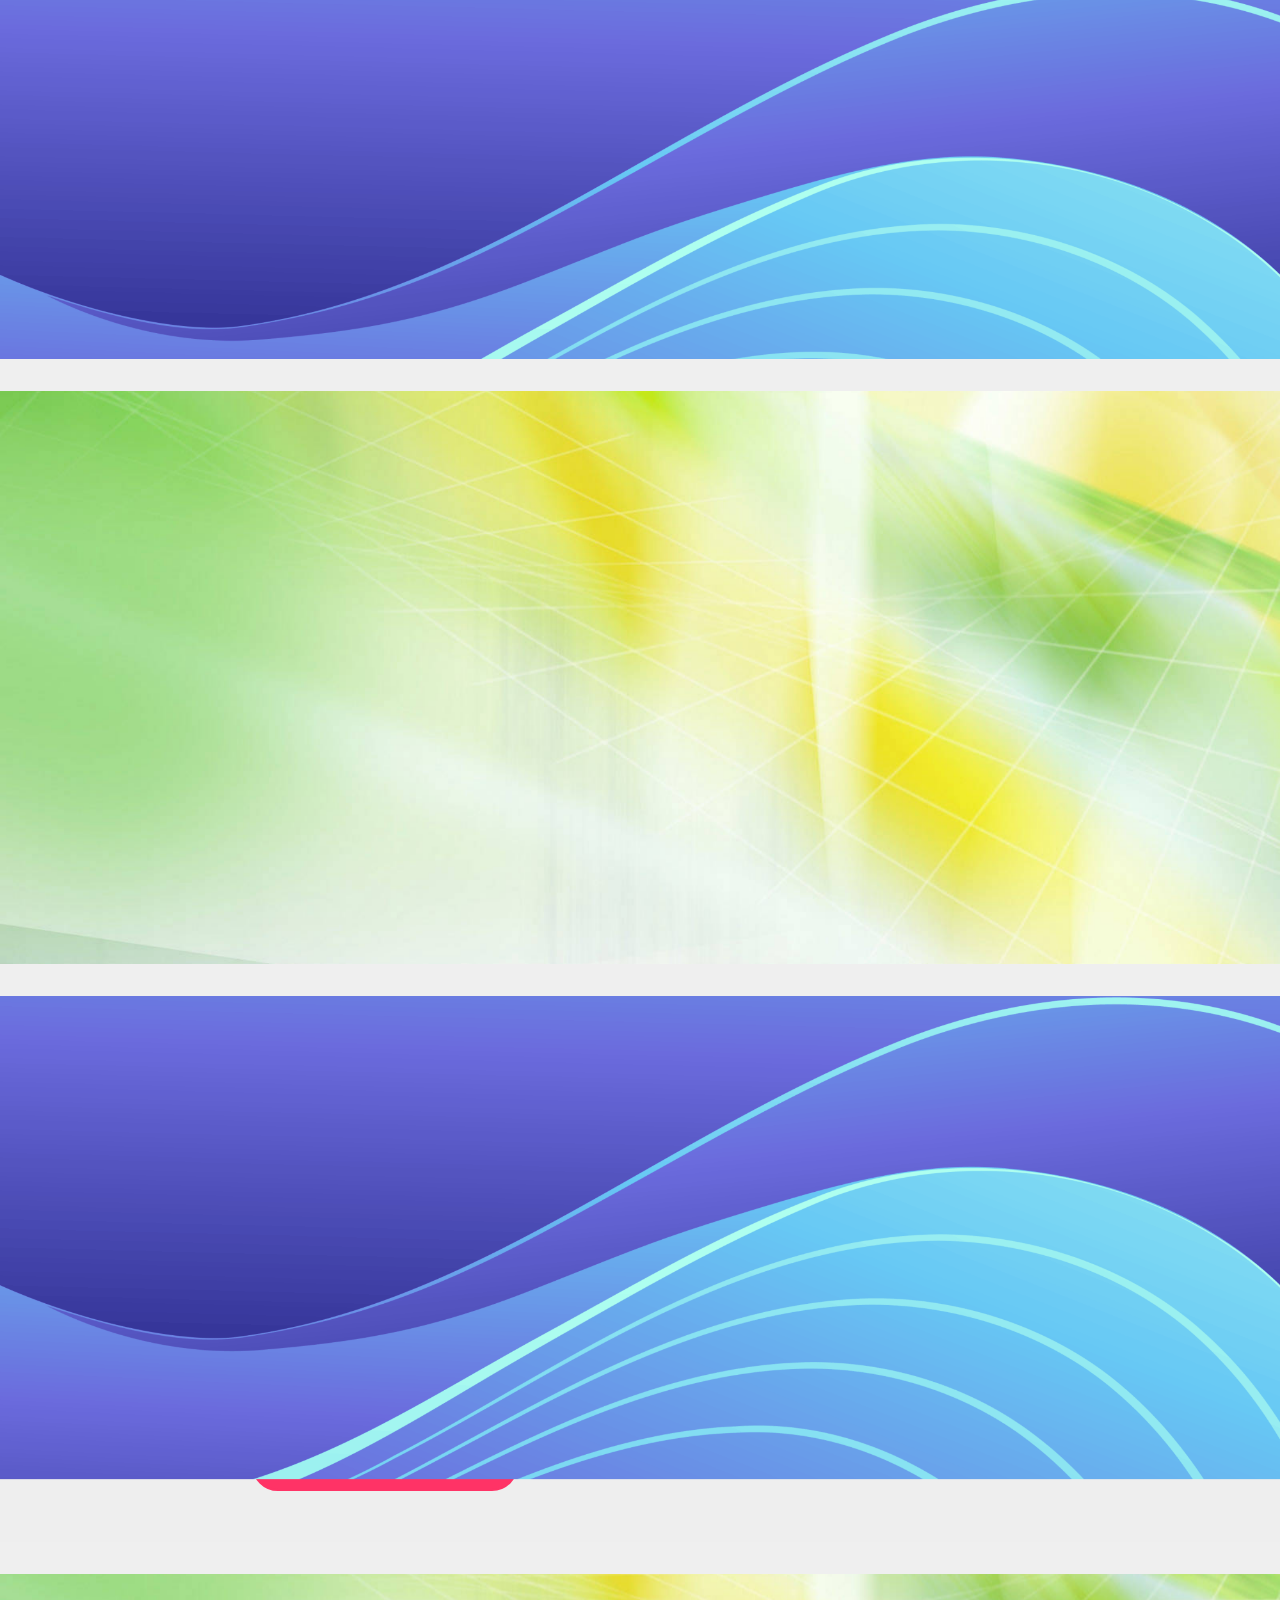
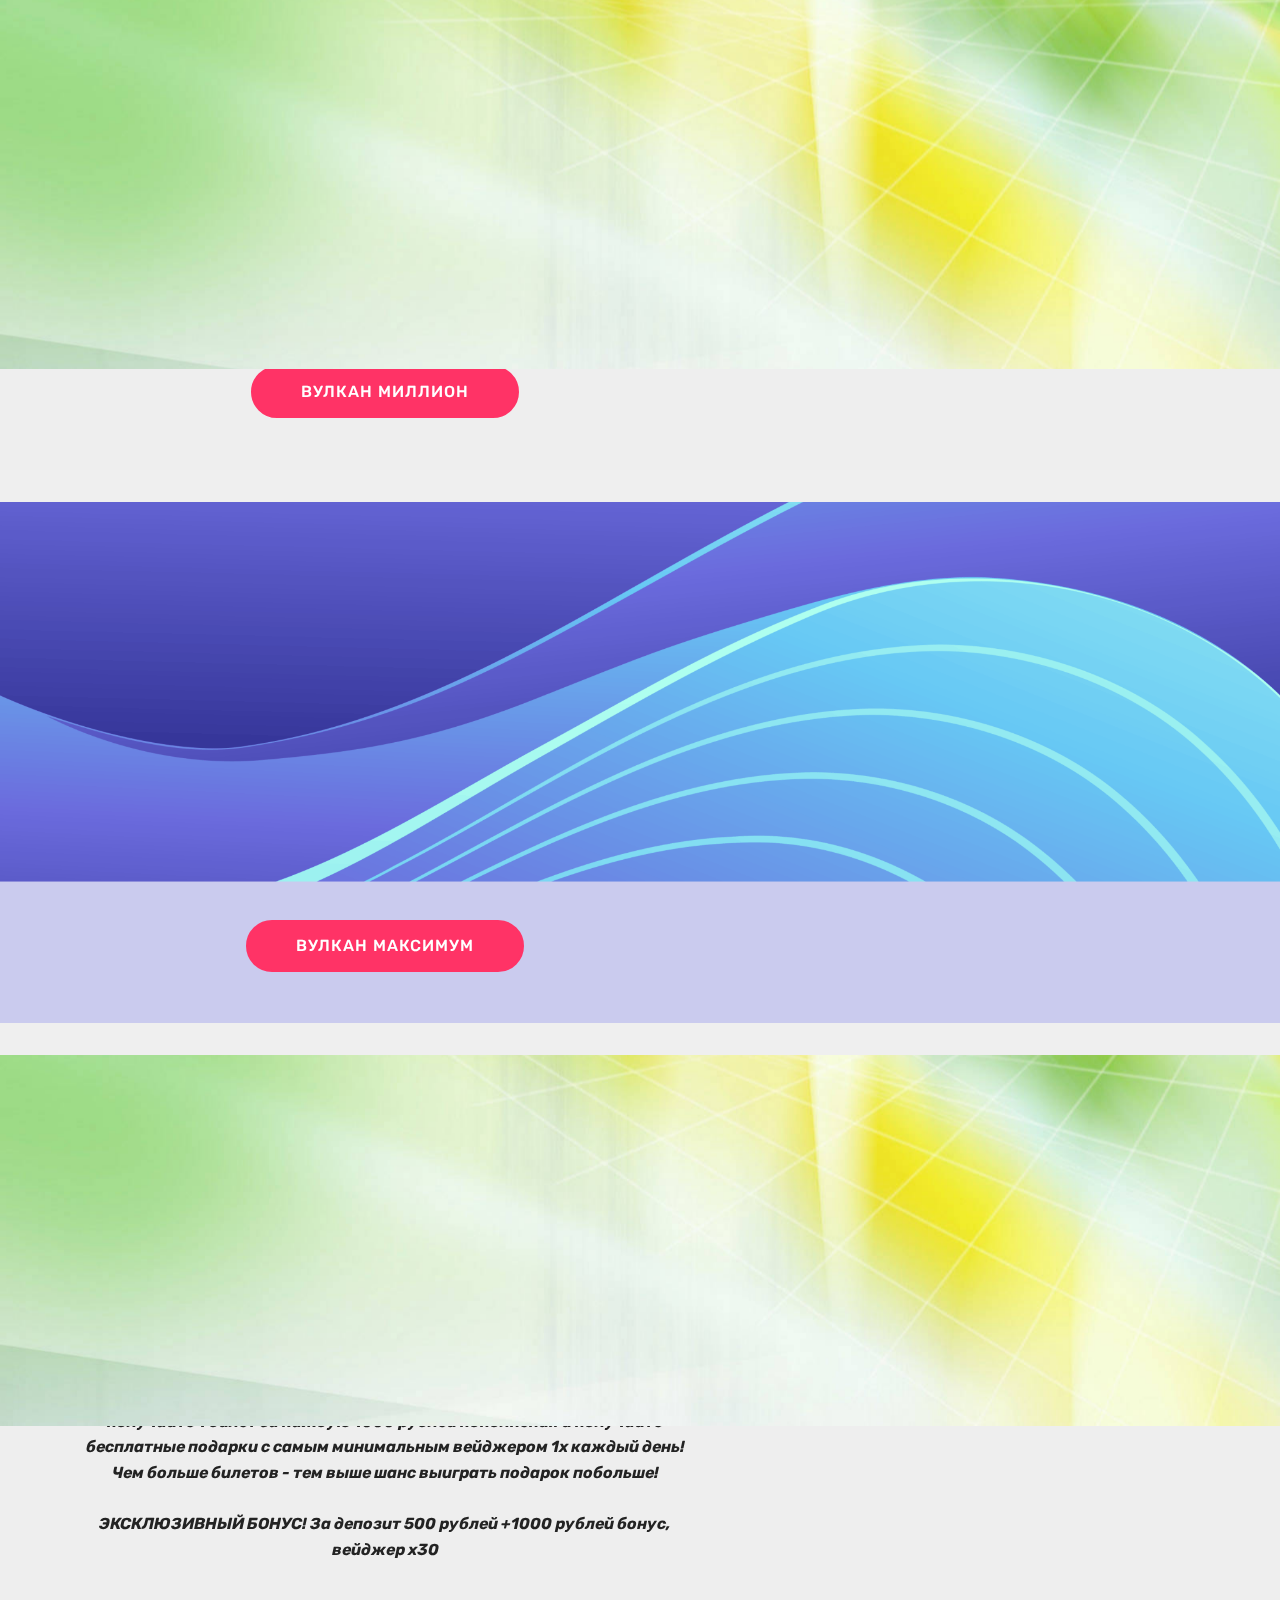
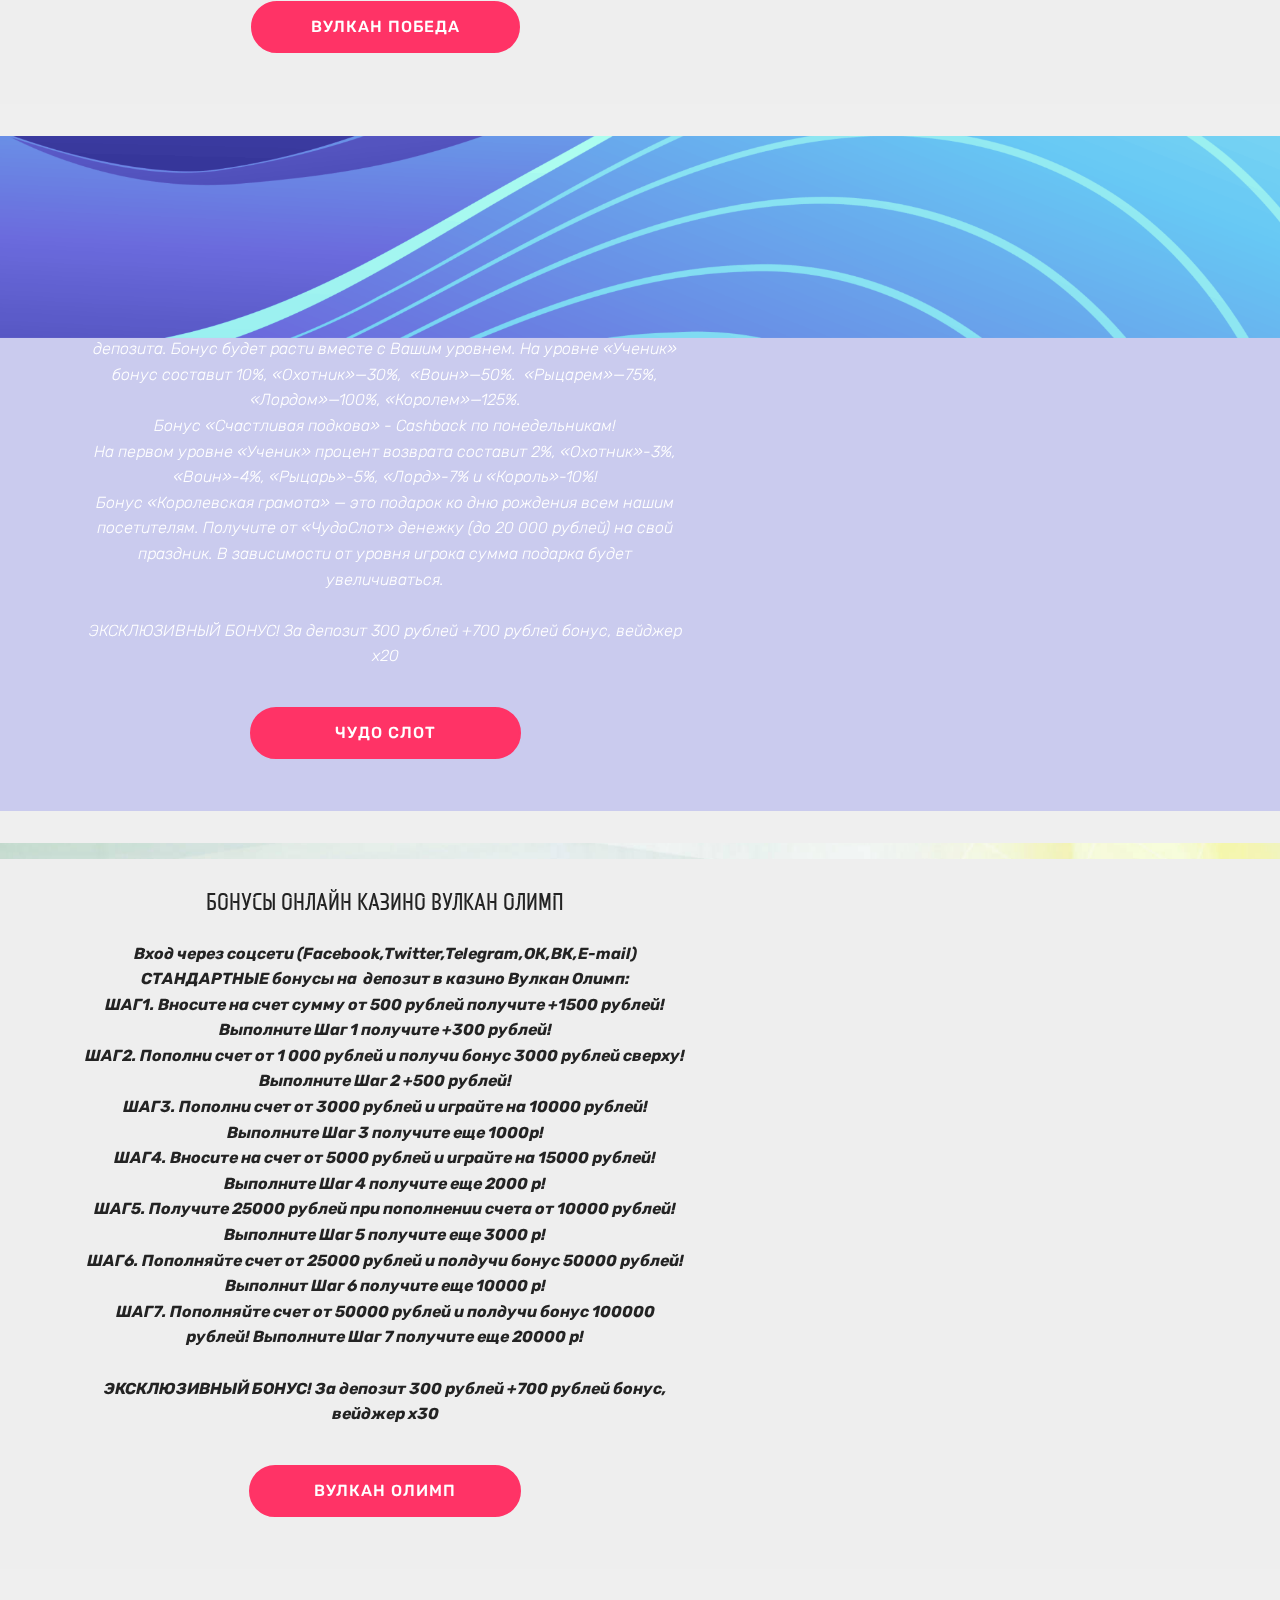
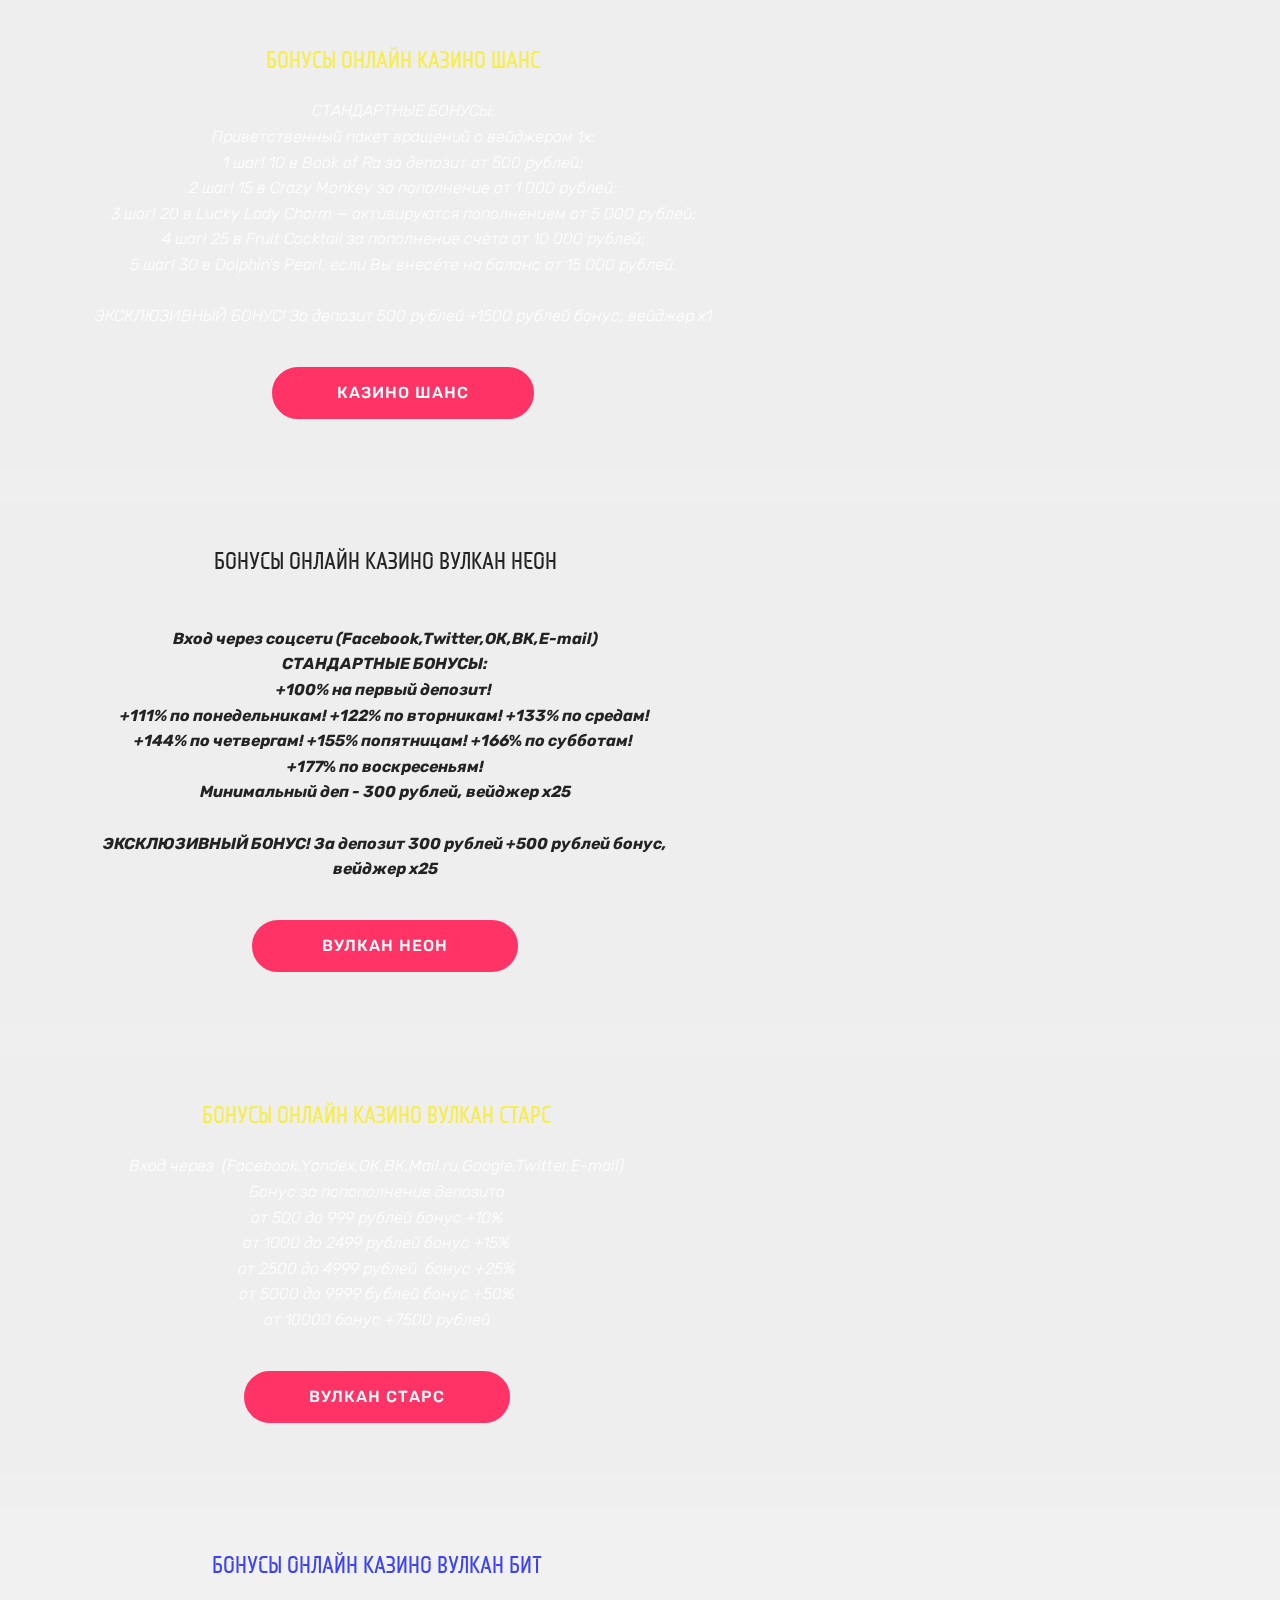
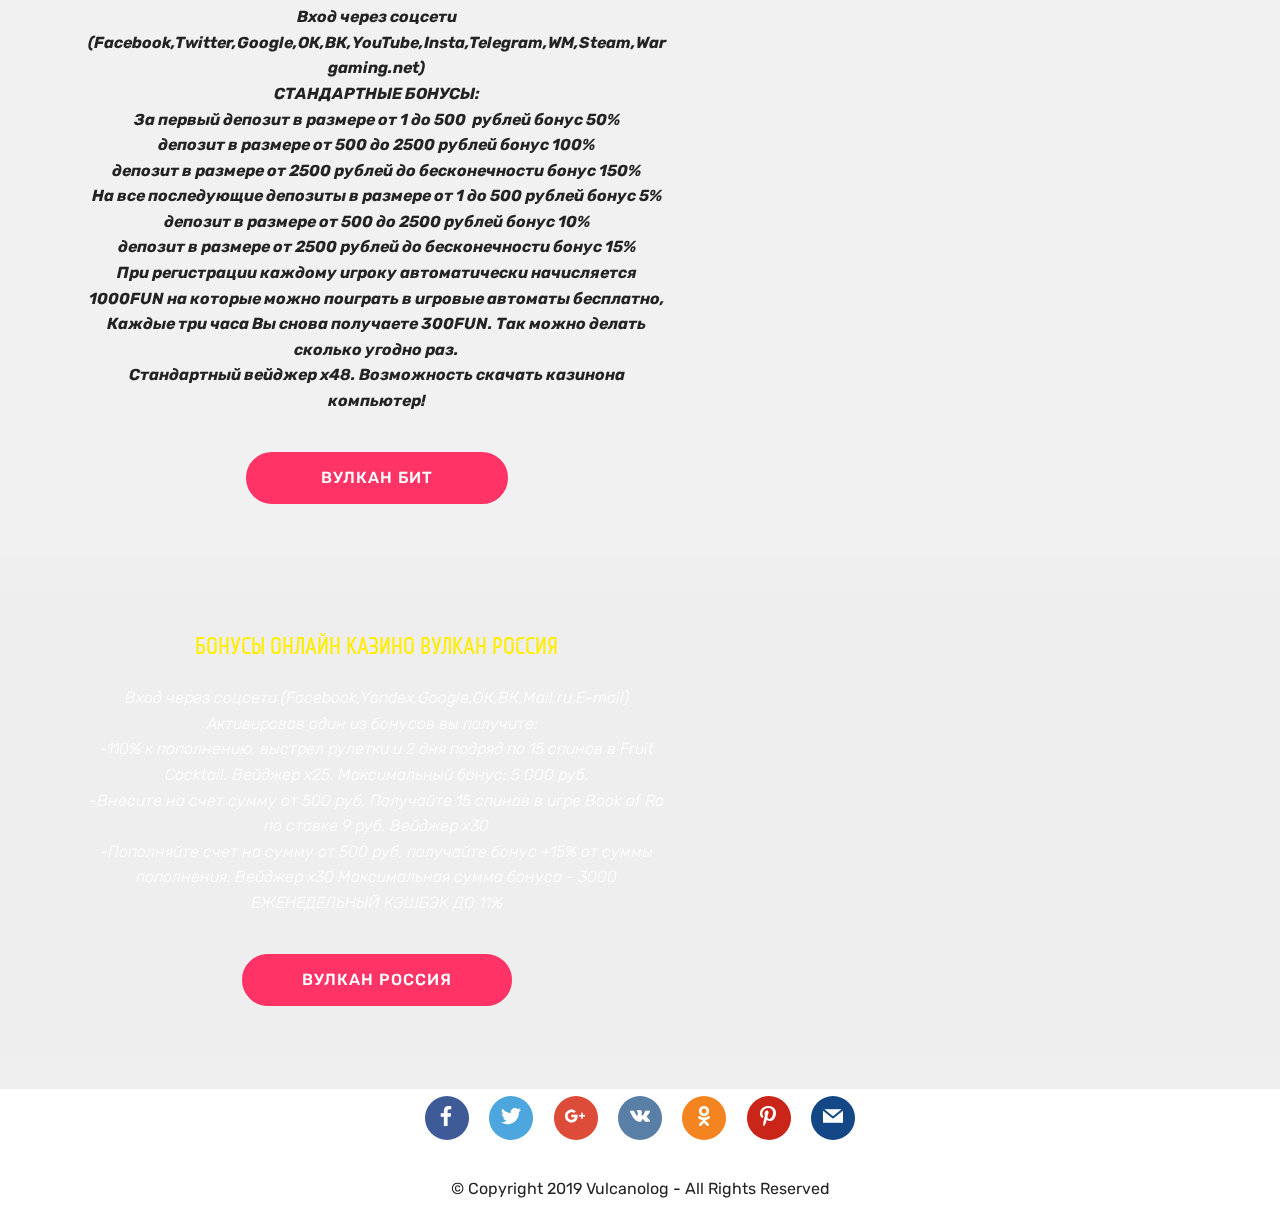
==== commit 9d7d492d: "create github pages" ====
--- a/index.html
+++ b/index.html
@@ -12,10 +12,10 @@
   <title>Home</title>
   <link rel="stylesheet" href="assets/web/assets/mobirise-icons/mobirise-icons.css">
   <link rel="stylesheet" href="assets/tether/tether.min.css">
-  <link rel="stylesheet" href="assets/soundcloud-plugin/style.css">
   <link rel="stylesheet" href="assets/bootstrap/css/bootstrap.min.css">
   <link rel="stylesheet" href="assets/bootstrap/css/bootstrap-grid.min.css">
   <link rel="stylesheet" href="assets/bootstrap/css/bootstrap-reboot.min.css">
+  <link rel="stylesheet" href="assets/soundcloud-plugin/style.css">
   <link rel="stylesheet" href="assets/socicon/css/styles.css">
   <link rel="stylesheet" href="assets/theme/css/style.css">
   <link href="assets/fonts/style.css" rel="stylesheet">
@@ -68,7 +68,7 @@
     
 </section>
 
-<section class="engine"><a href="https://mobirise.info/l">free web templates</a></section><section class="header1 cid-rqn7vWqbsI" id="header16-1f">
+<section class="engine"><a href="https://mobirise.info/k">develop free website</a></section><section class="header1 cid-rqn7vWqbsI" id="header16-1f">
 
     
 
@@ -758,27 +758,6 @@
                 
                 <p class="mbr-text pb-3 mbr-fonts-style display-5"></p>
                 
-            </div>
-        </div>
-    </div>
-
-</section>
-
-<section class="header1 cid-rqr05E0kJd" data-bg-video="https://www.youtube.com/watch?v=TB1NFK5a9YM" id="header16-1u">
-
-    
-
-    <div class="mbr-overlay" style="opacity: 0.6; background-color: rgb(35, 35, 35);">
-    </div>
-
-    <div class="container">
-        <div class="row justify-content-md-center">
-            <div class="col-md-10 align-center">
-                <h1 class="mbr-section-title mbr-bold pb-3 mbr-fonts-style display-2">
-                    САЙТ С БЕЗДЕПОЗИТНЫМИ БОНУСАМИ</h1>
-                
-                
-                <div class="mbr-section-btn"><a class="btn btn-md btn-danger display-4" href="https://mobirise.co">ПЕРЕЙТИ</a></div>
             </div>
         </div>
     </div>
@@ -847,12 +826,10 @@
   <script src="assets/popper/popper.min.js"></script>
   <script src="assets/tether/tether.min.js"></script>
   <script src="assets/bootstrap/js/bootstrap.min.js"></script>
+  <script src="assets/smoothscroll/smooth-scroll.js"></script>
   <script src="assets/playervimeo/vimeo_player.js"></script>
-  <script src="assets/smoothscroll/smooth-scroll.js"></script>
-  <script src="assets/ytplayer/jquery.mb.ytplayer.min.js"></script>
-  <script src="assets/vimeoplayer/jquery.mb.vimeo_player.js"></script>
+  <script src="assets/parallax/jarallax.min.js"></script>
   <script src="assets/sociallikes/social-likes.js"></script>
-  <script src="assets/parallax/jarallax.min.js"></script>
   <script src="assets/theme/js/script.js"></script>
   
   
--- a/assets/mobirise/css/mbr-additional.css
+++ b/assets/mobirise/css/mbr-additional.css
@@ -2041,16 +2041,6 @@
 .cid-rqr0zJtzdl P {
   color: #767676;
 }
-.cid-rqr05E0kJd {
-  padding-top: 90px;
-  padding-bottom: 90px;
-}
-.cid-rqr05E0kJd P {
-  color: #767676;
-}
-.cid-rqr05E0kJd H1 {
-  color: #ffffff;
-}
 .cid-royP4yHK28 {
   padding-top: 0px;
   padding-bottom: 0px;
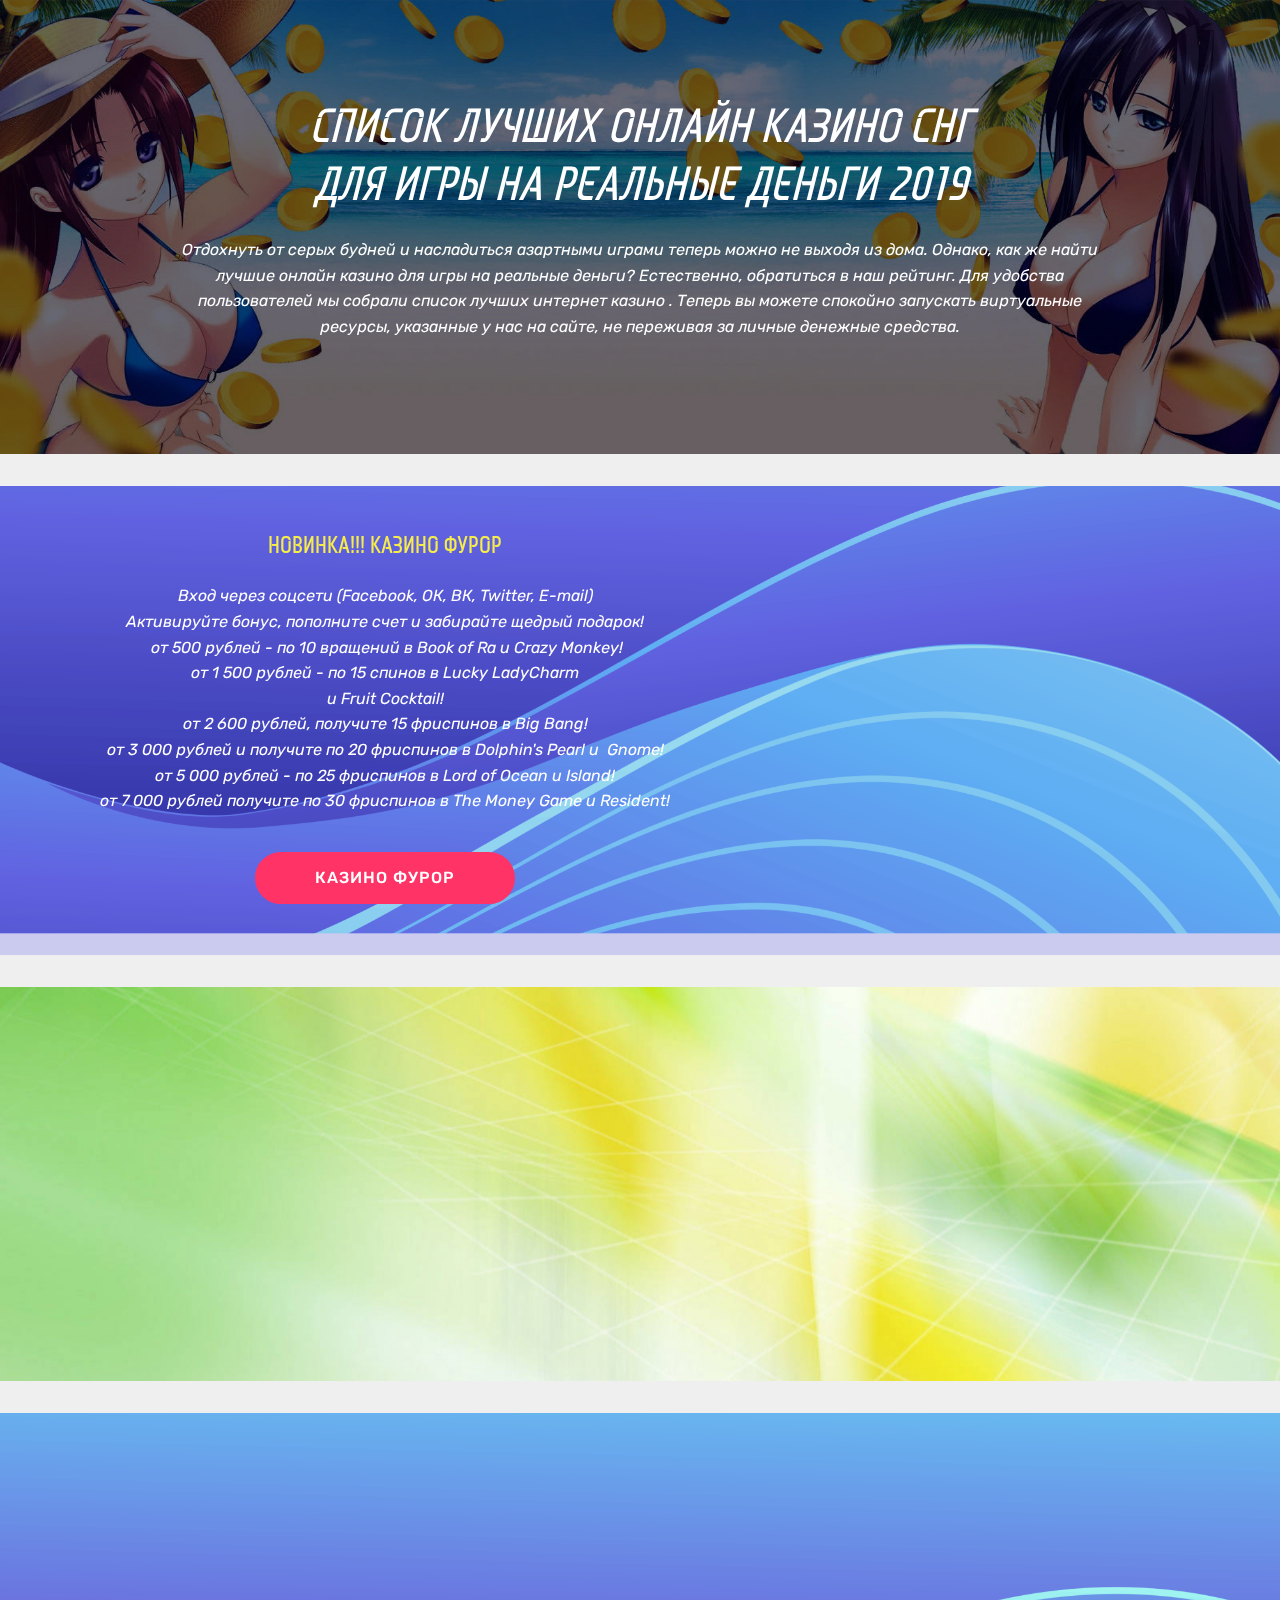
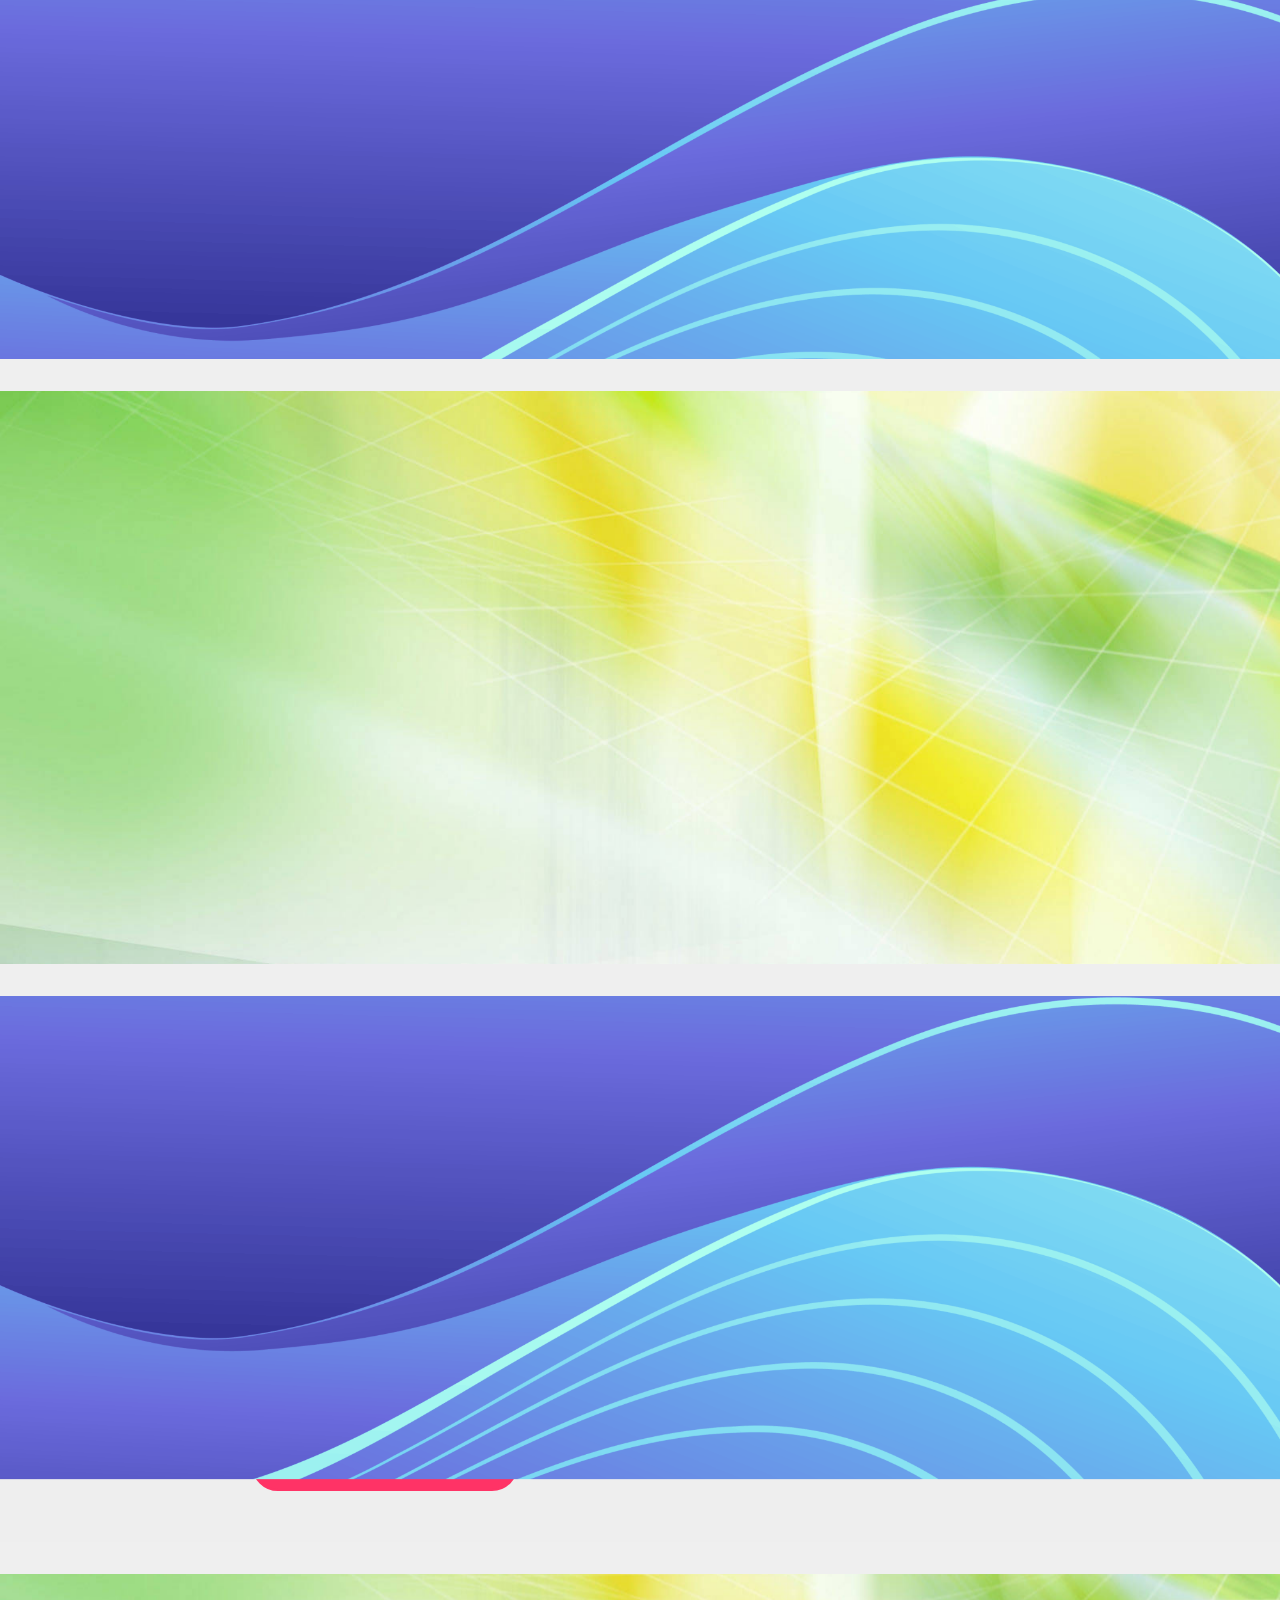
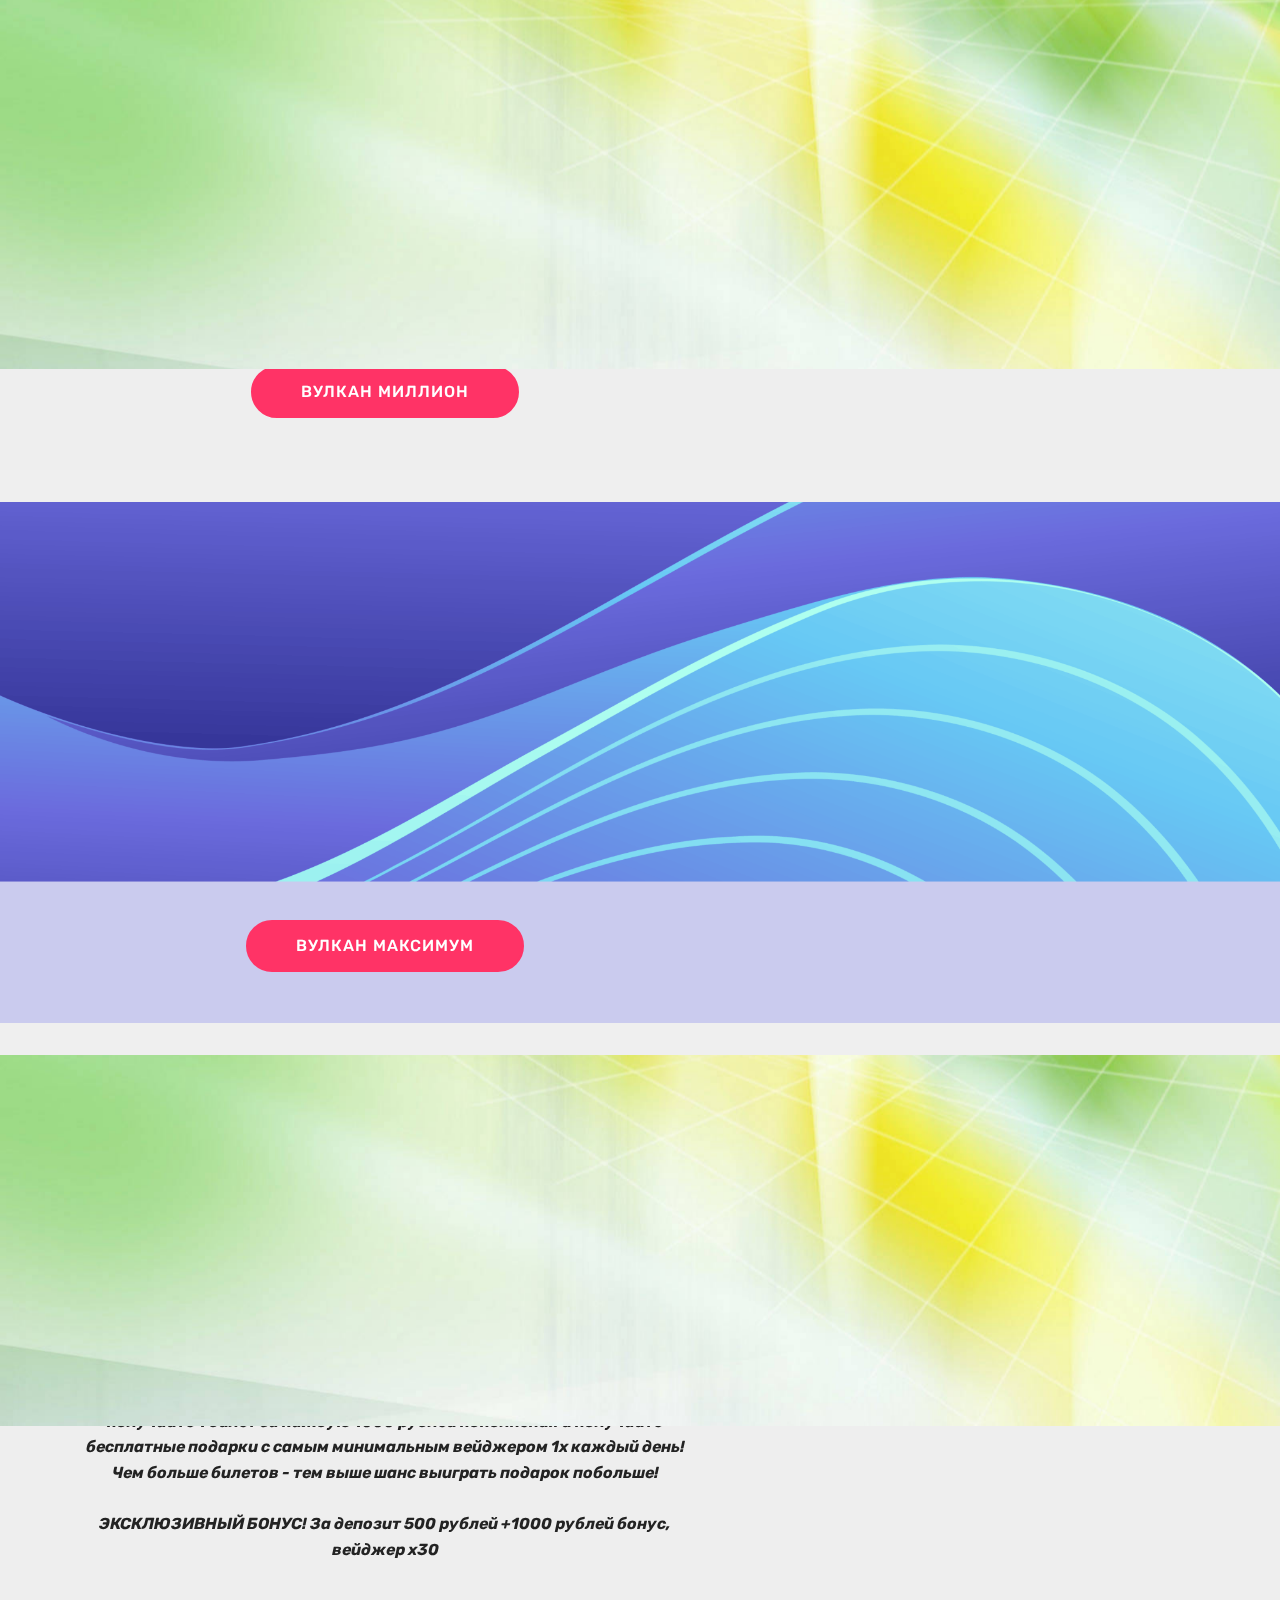
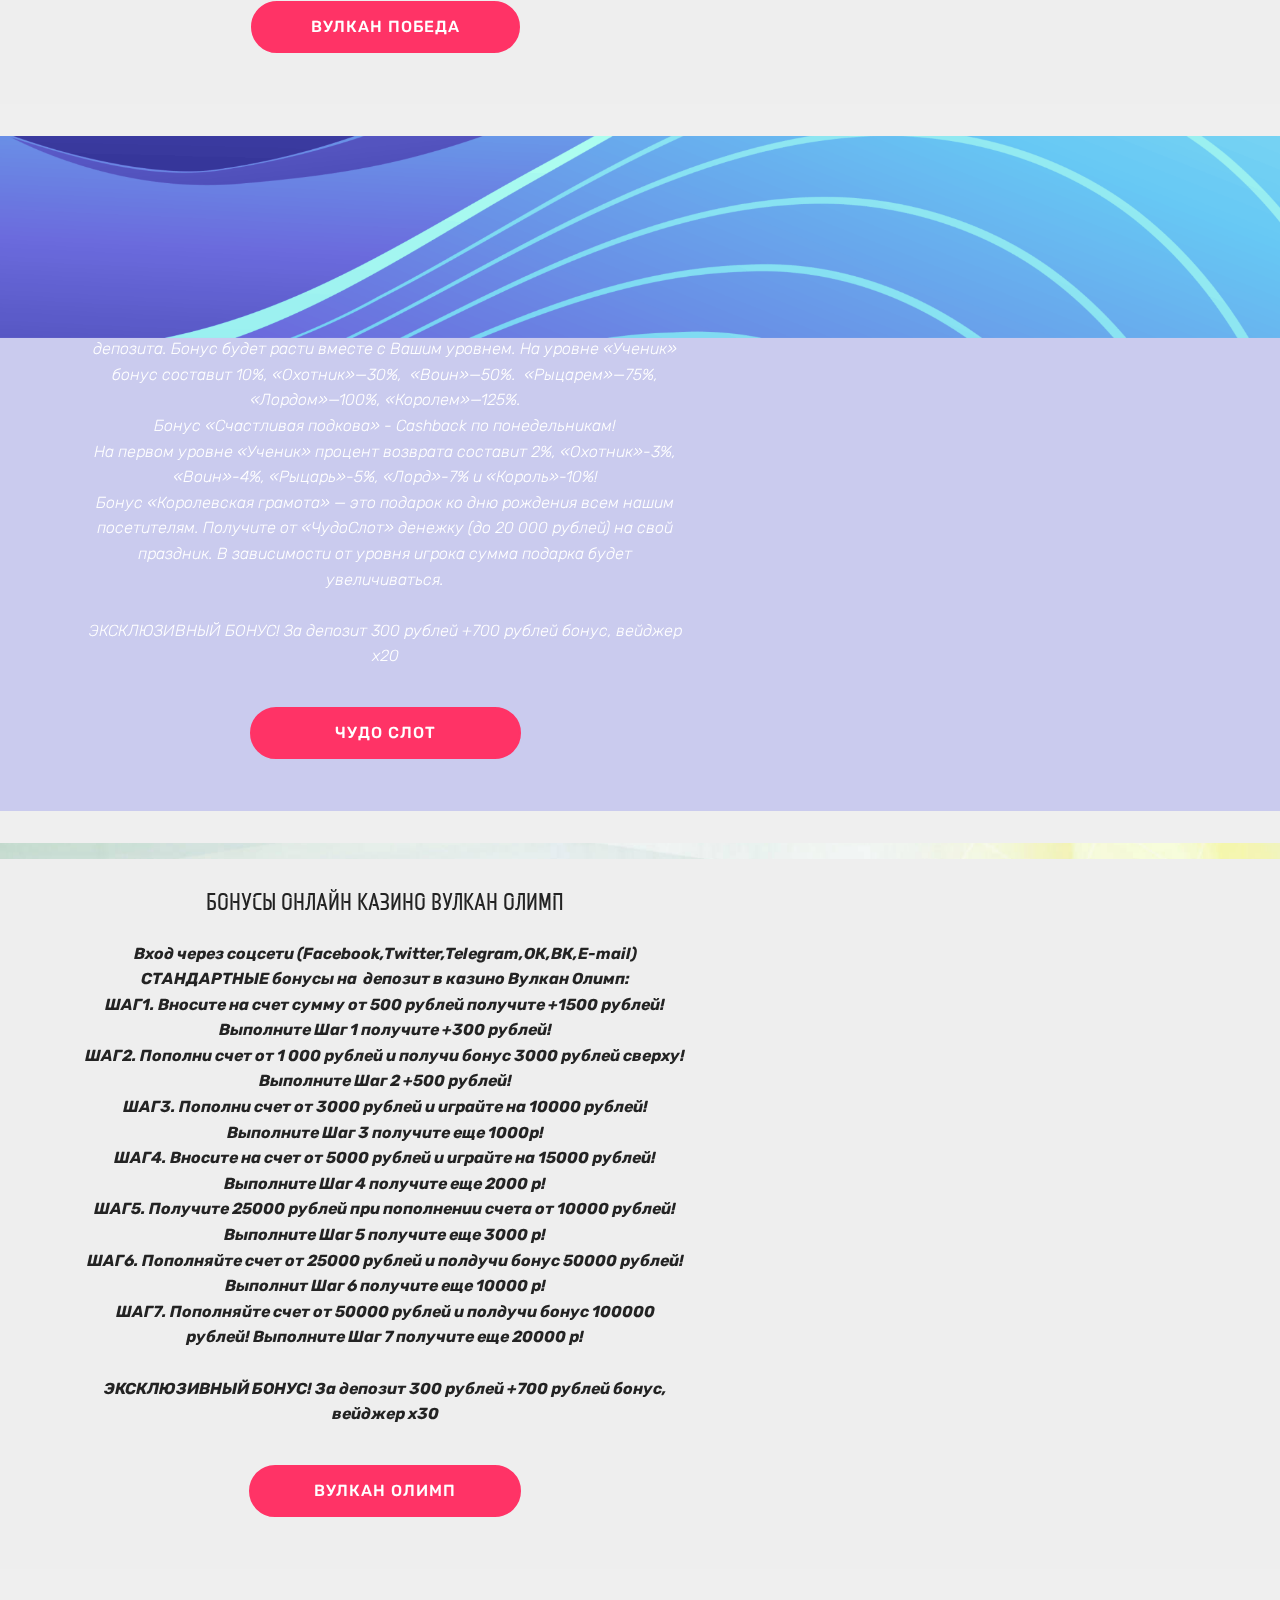
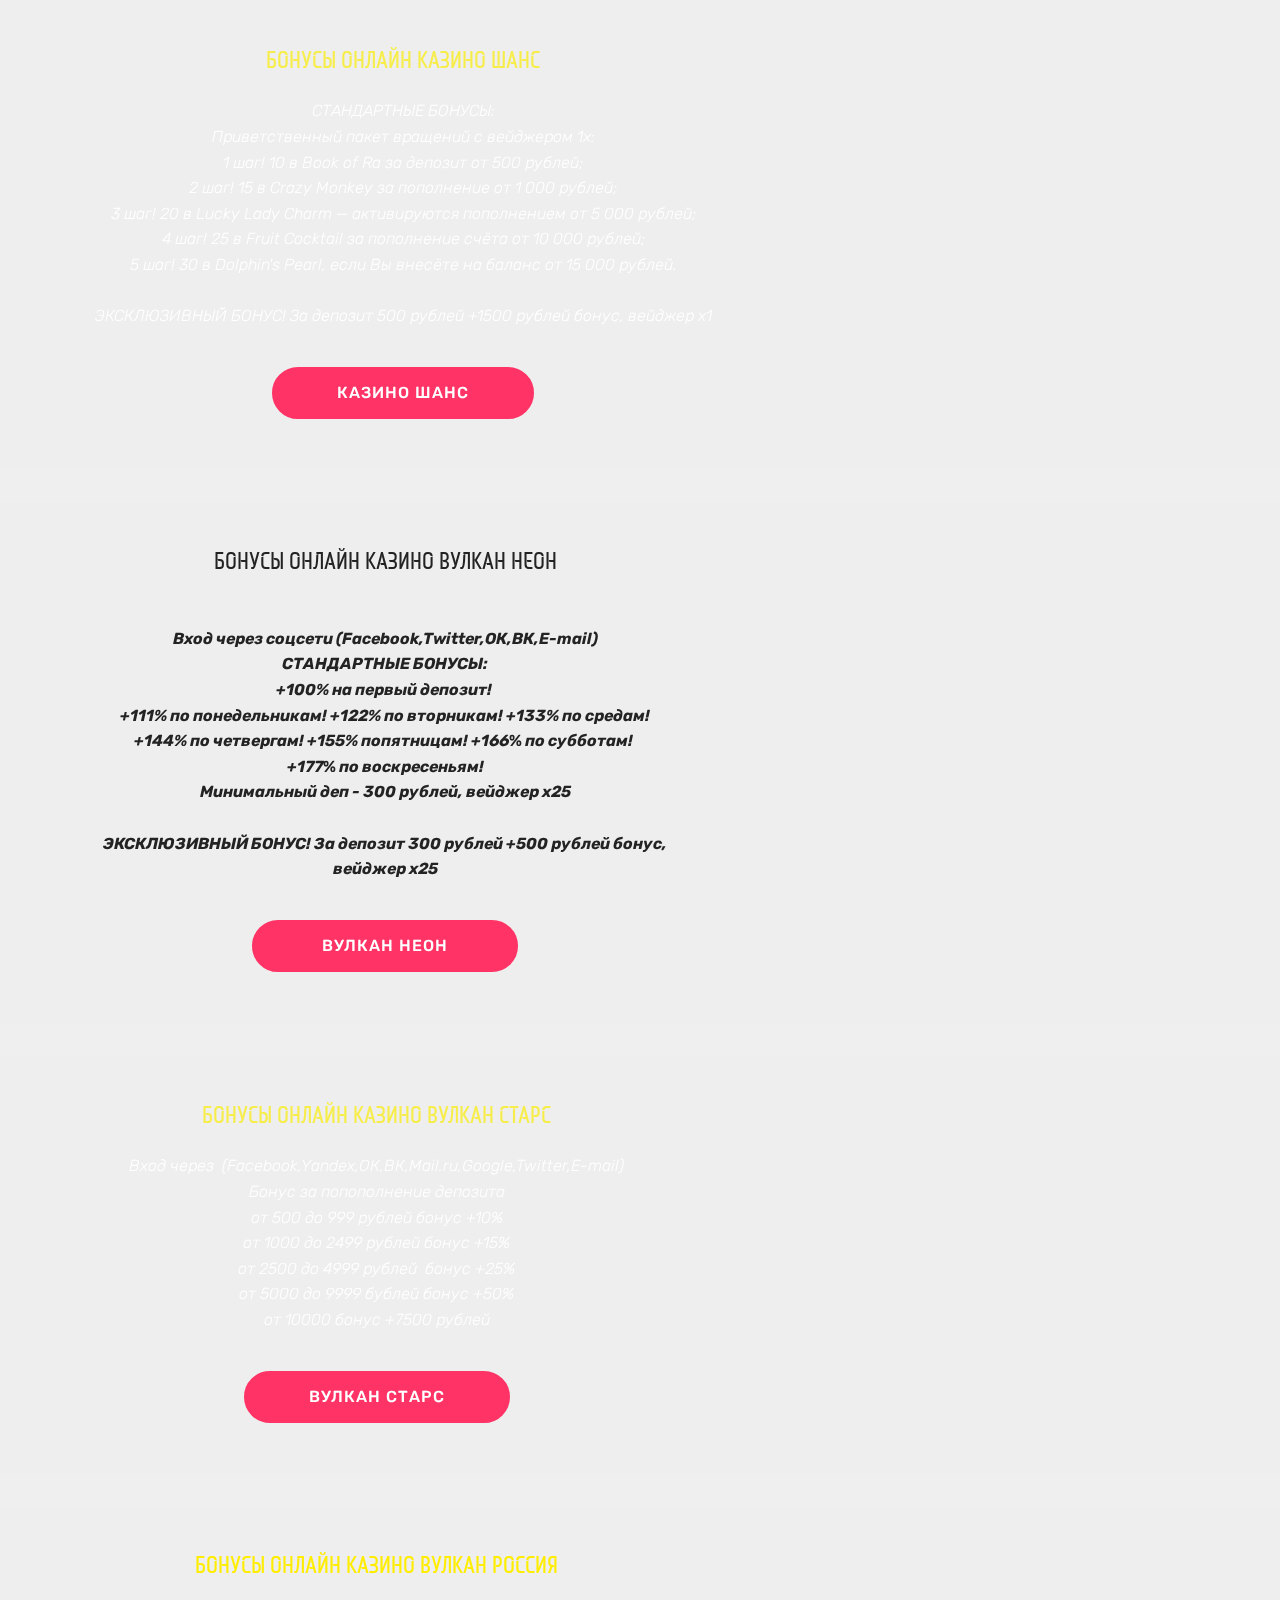
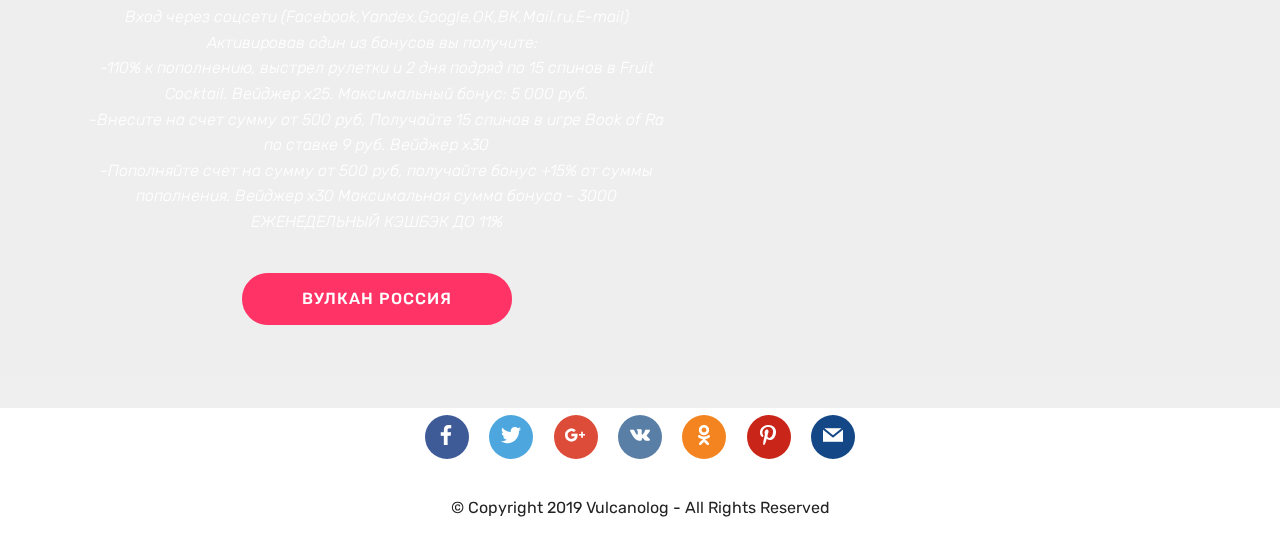
==== commit 8abc77f0: "create github pages" ====
--- a/index.html
+++ b/index.html
@@ -1,10 +1,10 @@
 <!DOCTYPE html>
 <html  >
 <head>
-  <!-- Site made with Mobirise Website Builder v4.10.1, https://mobirise.com -->
+  <!-- Site made with Mobirise Website Builder v4.10.7, https://mobirise.com -->
   <meta charset="UTF-8">
   <meta http-equiv="X-UA-Compatible" content="IE=edge">
-  <meta name="generator" content="Mobirise v4.10.1, mobirise.com">
+  <meta name="generator" content="Mobirise v4.10.7, mobirise.com">
   <meta name="viewport" content="width=device-width, initial-scale=1, minimum-scale=1">
   <link rel="shortcut icon" href="assets/images/logo4.png" type="image/x-icon">
   <meta name="description" content="">
@@ -68,7 +68,7 @@
     
 </section>
 
-<section class="engine"><a href="https://mobirise.info/k">develop free website</a></section><section class="header1 cid-rqn7vWqbsI" id="header16-1f">
+<section class="engine"><a href="https://mobirise.info/v">html templates</a></section><section class="header1 cid-rqn7vWqbsI" id="header16-1f">
 
     
 
@@ -635,49 +635,6 @@
             </div>
 
             <div class="mbr-figure" style="width: 85%;"><iframe class="mbr-embedded-video" src="https://www.youtube.com/embed/tIVhkLsgxdo?rel=0&amp;amp;showinfo=0&amp;autoplay=0&amp;loop=0" width="1280" height="720" frameborder="0" allowfullscreen></iframe></div>
-
-        </div>
-    </div>
-</section>
-
-<section class="header1 cid-rqn8kaucZ9" id="header16-1s">
-
-    
-
-    
-
-    <div class="container">
-        <div class="row justify-content-md-center">
-            <div class="col-md-10 align-center">
-                
-                
-                <p class="mbr-text pb-3 mbr-fonts-style display-5"></p>
-                
-            </div>
-        </div>
-    </div>
-
-</section>
-
-<section class="header7 cid-rn49Dat5F7 mbr-parallax-background" id="header7-t">
-
-    
-
-    <div class="mbr-overlay" style="opacity: 0.2; background-color: rgb(255, 255, 255);">
-    </div>
-
-    <div class="container">
-        <div class="media-container-row">
-
-            <div class="media-content align-right">
-                <h1 class="mbr-section-title mbr-white pb-3 mbr-fonts-style display-5">БОНУСЫ ОНЛАЙН КАЗИНО ВУЛКАН БИТ</h1>
-                <div class="mbr-section-text mbr-white pb-3">
-                    <p class="mbr-text mbr-fonts-style display-4"><strong><em>Вход через соцсети (Facebook,Twitter,Google,ОК,ВК,YouTube,Insta,Telegram,WM,Steam,Wargaming.net)</em><br><em>СТАНДАРТНЫЕ БОНУСЫ:</em><em><br>За первый депозит в размере от 1 до 500 &nbsp;рублей бонус 50%<br>депозит в размере от 500 до 2500 рублей бонус 100%<br>депозит в размере от 2500 рублей до бесконечности бонус 150%<br>На все последующие депозиты в размере от 1 до 500 рублей бонус 5%<br>депозит в размере от 500 до 2500 рублей бонус 10%<br>депозит в размере от 2500 рублей до бесконечности бонус 15%<br>При регистрации каждому игроку автоматически начисляется 1000FUN на которые можно поиграть в игровые автоматы бесплатно, Каждые три часа Вы снова получаете 300FUN. Так можно делать сколько угодно раз.<br>Стандартный вейджер х48. Возможность скачать казинона компьютер!</em></strong></p>
-                </div>
-                <div class="mbr-section-btn"><a class="btn btn-md btn-secondary display-4" href="http://bit.ly/2UNE7cz">&nbsp; &nbsp; &nbsp;ВУЛКАН БИТ &nbsp; &nbsp;&nbsp;</a></div>
-            </div>
-
-            <div class="mbr-figure" style="width: 85%;"><iframe class="mbr-embedded-video" src="https://www.youtube.com/embed/o4459s6T6xY?rel=0&amp;amp;showinfo=0&amp;autoplay=0&amp;loop=0" width="1280" height="720" frameborder="0" allowfullscreen></iframe></div>
 
         </div>
     </div>
--- a/assets/theme/css/style.css
+++ b/assets/theme/css/style.css
@@ -1,7 +1,672 @@
 /*!
  * Mobirise v4 theme (https://mobirise.com/)
  * Copyright 2017 Mobirise
- */section{background-color:#eeeeee}section,.container,.container-fluid{position:relative;word-wrap:break-word}a.mbr-iconfont:hover{text-decoration:none}.article .lead p,.article .lead ul,.article .lead ol,.article .lead pre,.article .lead blockquote{margin-bottom:0}a{font-style:normal;font-weight:400;cursor:pointer}a,a:hover{text-decoration:none}figure{margin-bottom:0}body{color:#232323}h1,h2,h3,h4,h5,h6,.h1,.h2,.h3,.h4,.h5,.h6,.display-1,.display-2,.display-3,.display-4{line-height:1;word-break:break-word;word-wrap:break-word}b,strong{font-weight:bold}blockquote{padding:10px 0 10px 20px;position:relative;border-left:2px solid;border-color:#ff3366}input:-webkit-autofill,input:-webkit-autofill:hover,input:-webkit-autofill:focus,input:-webkit-autofill:active{transition-delay:9999s;transition-property:background-color, color}textarea[type="hidden"]{display:none}body{position:relative}section{background-position:50% 50%;background-repeat:no-repeat;background-size:cover}section .mbr-background-video,section .mbr-background-video-preview{position:absolute;bottom:0;left:0;right:0;top:0}.hidden{visibility:hidden}.mbr-z-index20{z-index:20}/*! Base colors */.mbr-white{color:#ffffff}.mbr-black{color:#000000}.mbr-bg-white{background-color:#ffffff}.mbr-bg-black{background-color:#000000}/*! Text-aligns */.align-left{text-align:left}.align-center{text-align:center}.align-right{text-align:right}@media (max-width: 767px){.align-left,.align-center,.align-right,.mbr-section-btn,.mbr-section-title{text-align:center}}/*! Font-weight  */.mbr-light{font-weight:300}.mbr-regular{font-weight:400}.mbr-semibold{font-weight:500}.mbr-bold{font-weight:700}/*! Media  */.media-size-item{-webkit-flex:1 1 auto;-moz-flex:1 1 auto;-ms-flex:1 1 auto;-o-flex:1 1 auto;flex:1 1 auto}.media-content{-webkit-flex-basis:100%;flex-basis:100%}.media-container-row{display:-ms-flexbox;display:-webkit-flex;display:flex;-webkit-flex-direction:row;-ms-flex-direction:row;flex-direction:row;-webkit-flex-wrap:wrap;-ms-flex-wrap:wrap;flex-wrap:wrap;-webkit-justify-content:center;-ms-flex-pack:center;justify-content:center;-webkit-align-content:center;-ms-flex-line-pack:center;align-content:center;-webkit-align-items:start;-ms-flex-align:start;align-items:start}.media-container-row .media-size-item{width:400px}.media-container-column{display:-ms-flexbox;display:-webkit-flex;display:flex;-webkit-flex-direction:column;-ms-flex-direction:column;flex-direction:column;-webkit-flex-wrap:wrap;-ms-flex-wrap:wrap;flex-wrap:wrap;-webkit-justify-content:center;-ms-flex-pack:center;justify-content:center;-webkit-align-content:center;-ms-flex-line-pack:center;align-content:center;-webkit-align-items:stretch;-ms-flex-align:stretch;align-items:stretch}.media-container-column>*{width:100%}@media (min-width: 992px){.media-container-row{-webkit-flex-wrap:nowrap;-ms-flex-wrap:nowrap;flex-wrap:nowrap}}figure{overflow:hidden}figure[mbr-media-size]{transition:width 0.1s}.mbr-figure img,.mbr-figure iframe{display:block;width:100%}.card{background-color:transparent;border:none}.card-box{flex:0 0 100%}.card-img{text-align:center;flex-shrink:0;-webkit-flex-shrink:0}.media{max-width:100%;margin:0 auto}.mbr-figure{-ms-flex-item-align:center;-ms-grid-row-align:center;-webkit-align-self:center;align-self:center}.media-container>div{max-width:100%}.mbr-figure img,.card-img img{width:100%}@media (max-width: 991px){.media-size-item{width:auto !important}.media{width:auto}.mbr-figure{width:100% !important}}/*! Buttons */.mbr-section-btn{margin-left:-.25rem;margin-right:-.25rem;font-size:0}nav .mbr-section-btn{margin-left:0rem;margin-right:0rem}/*! Btn icon margin */.btn .mbr-iconfont,.btn.btn-sm .mbr-iconfont{cursor:pointer;margin-right:0.5rem}.btn.btn-md .mbr-iconfont,.btn.btn-md .mbr-iconfont{margin-right:0.8rem}.mbr-regular{font-weight:400}.mbr-semibold{font-weight:500}.mbr-bold{font-weight:700}[type="submit"]{-webkit-appearance:none}/*! Full-screen */.mbr-fullscreen .mbr-overlay{min-height:100vh}.mbr-fullscreen{display:flex;display:-webkit-flex;display:-moz-flex;display:-ms-flex;display:-o-flex;align-items:center;-webkit-align-items:center;min-height:100vh;padding-top:3rem;padding-bottom:3rem}/*! Map */.map{height:25rem;position:relative}.map iframe{width:100%;height:100%}.form-asterisk{font-family:initial;position:absolute;top:-2px;font-weight:normal}/*! Scroll to top arrow */.mbr-arrow-up{bottom:25px;right:90px;position:fixed;text-align:right;z-index:5000;color:#ffffff;font-size:32px;transform:rotate(180deg);-webkit-transform:rotate(180deg)}.mbr-arrow-up a{background:rgba(0,0,0,0.2);border-radius:3px;color:#fff;display:inline-block;height:60px;width:60px;outline-style:none !important;position:relative;text-decoration:none;transition:all .3s ease-in-out;cursor:pointer;text-align:center}.mbr-arrow-up a:hover{background-color:rgba(0,0,0,0.4)}.mbr-arrow-up a i{line-height:60px}.mbr-arrow-up-icon{display:block;color:#fff}.mbr-arrow-up-icon::before{content:"\203a";display:inline-block;font-family:serif;font-size:32px;line-height:1;font-style:normal;position:relative;top:6px;left:-4px;-webkit-transform:rotate(-90deg);transform:rotate(-90deg)}/*! Arrow Down */.mbr-arrow{position:absolute;bottom:45px;left:50%;width:60px;height:60px;cursor:pointer;background-color:rgba(80,80,80,0.5);border-radius:50%;-webkit-transform:translateX(-50%);transform:translateX(-50%)}.mbr-arrow>a{display:inline-block;text-decoration:none;outline-style:none;-webkit-animation:arrowdown 1.7s ease-in-out infinite;animation:arrowdown 1.7s ease-in-out infinite}.mbr-arrow>a>i{position:absolute;top:-2px;left:15px;font-size:2rem}@keyframes arrowdown{0%{transform:translateY(0px);-webkit-transform:translateY(0px)}50%{transform:translateY(-5px);-webkit-transform:translateY(-5px)}100%{transform:translateY(0px);-webkit-transform:translateY(0px)}}@-webkit-keyframes arrowdown{0%{transform:translateY(0px);-webkit-transform:translateY(0px)}50%{transform:translateY(-5px);-webkit-transform:translateY(-5px)}100%{transform:translateY(0px);-webkit-transform:translateY(0px)}}@media (max-width: 500px){.mbr-arrow-up{left:50%;right:auto;transform:translateX(-50%) rotate(180deg);-webkit-transform:translateX(-50%) rotate(180deg)}}@keyframes gradient-animation{from{background-position:0% 100%;animation-timing-function:ease-in-out}to{background-position:100% 0%;animation-timing-function:ease-in-out}}@-webkit-keyframes gradient-animation{from{background-position:0% 100%;animation-timing-function:ease-in-out}to{background-position:100% 0%;animation-timing-function:ease-in-out}}.bg-gradient{background-size:200% 200%;animation:gradient-animation 5s infinite alternate;-webkit-animation:gradient-animation 5s infinite alternate}.menu .navbar-brand{display:-webkit-flex}.menu .navbar-brand span{display:flex;display:-webkit-flex}.menu .navbar-brand .navbar-caption-wrap{display:-webkit-flex}.menu .navbar-brand .navbar-logo img{display:-webkit-flex}@media (min-width: 768px) and (max-width: 991px){.menu .navbar-toggleable-sm .navbar-nav{display:-webkit-box;display:-webkit-flex;display:-ms-flexbox}}@media (max-width: 991px){.menu .navbar-collapse{max-height:93.5vh}.menu .navbar-collapse.show{overflow:auto}}@media (min-width: 992px){.menu .navbar-nav.nav-dropdown{display:-webkit-flex}.menu .navbar-toggleable-sm .navbar-collapse{display:-webkit-flex !important}.menu .collapsed .navbar-collapse{max-height:93.5vh}.menu .collapsed .navbar-collapse.show{overflow:auto}}@media (max-width: 767px){.menu .navbar-collapse{max-height:80vh}}.navbar{display:-webkit-flex;-webkit-flex-wrap:wrap;-webkit-align-items:center;-webkit-justify-content:space-between}.navbar-collapse{-webkit-flex-basis:100%;-webkit-flex-grow:1;-webkit-align-items:center}.nav-dropdown .link{padding:.667em 1.667em !important;margin:0 !important}.nav{display:-webkit-flex;-webkit-flex-wrap:wrap}.row{display:-webkit-flex;-webkit-flex-wrap:wrap}.justify-content-center{-webkit-justify-content:center}.form-inline{display:-webkit-flex;-webkit-flex-flow:row wrap;-webkit-align-items:center}.card-wrapper{-webkit-flex:1}.carousel-control{z-index:10;display:-webkit-flex;-webkit-align-items:center;-webkit-justify-content:center}.carousel-controls{display:-webkit-flex}.media{display:-webkit-flex}.form-group:focus{outline:none}.jq-selectbox__select{padding:1.07em .5em;position:absolute;top:0;left:0;width:100%}.jq-selectbox__dropdown{position:absolute;top:100% !important;left:0 !important;width:100% !important}.jq-selectbox__trigger-arrow{transform:translateY(-50%)}.jq-selectbox li{padding:1.07em .5em}.modal-dialog,.modal-content{height:100%}.modal-dialog .carousel-inner{height:100%;height:-webkit-fill-available;height:fill-available}.carousel-item{text-align:center}.carousel-item img{margin:auto}
+ */
+section {
+  background-color: #eeeeee;
+}
+
+section,
+.container,
+.container-fluid {
+  position: relative;
+  word-wrap: break-word;
+}
+
+a.mbr-iconfont:hover {
+  text-decoration: none;
+}
+
+.article .lead p, .article .lead ul, .article .lead ol, .article .lead pre, .article .lead blockquote {
+  margin-bottom: 0;
+}
+
+a {
+  font-style: normal;
+  font-weight: 400;
+  cursor: pointer;
+}
+
+a, a:hover {
+  text-decoration: none;
+}
+
+figure {
+  margin-bottom: 0;
+}
+
+body {
+  color: #232323;
+}
+
+h1, h2, h3, h4, h5, h6,
+.h1, .h2, .h3, .h4, .h5, .h6,
+.display-1, .display-2, .display-3, .display-4 {
+  line-height: 1;
+  word-break: break-word;
+  word-wrap: break-word;
+}
+
+b, strong {
+  font-weight: bold;
+}
+
+blockquote {
+  padding: 10px 0 10px 20px;
+  position: relative;
+  border-left: 2px solid;
+  border-color: #ff3366;
+}
+
+input:-webkit-autofill, input:-webkit-autofill:hover, input:-webkit-autofill:focus, input:-webkit-autofill:active {
+  transition-delay: 9999s;
+  transition-property: background-color, color;
+}
+
+textarea[type="hidden"] {
+  display: none;
+}
+
+body {
+  position: relative;
+}
+
+section {
+  background-position: 50% 50%;
+  background-repeat: no-repeat;
+  background-size: cover;
+}
+
+section .mbr-background-video,
+section .mbr-background-video-preview {
+  position: absolute;
+  bottom: 0;
+  left: 0;
+  right: 0;
+  top: 0;
+}
+
+.hidden {
+  visibility: hidden;
+}
+
+.mbr-z-index20 {
+  z-index: 20;
+}
+
+/*! Base colors */
+.mbr-white {
+  color: #ffffff;
+}
+
+.mbr-black {
+  color: #000000;
+}
+
+.mbr-bg-white {
+  background-color: #ffffff;
+}
+
+.mbr-bg-black {
+  background-color: #000000;
+}
+
+/*! Text-aligns */
+.align-left {
+  text-align: left;
+}
+
+.align-center {
+  text-align: center;
+}
+
+.align-right {
+  text-align: right;
+}
+
+@media (max-width: 767px) {
+  .align-left, .align-center, .align-right, .mbr-section-btn, .mbr-section-title {
+    text-align: center;
+  }
+}
+
+/*! Font-weight  */
+.mbr-light {
+  font-weight: 300;
+}
+
+.mbr-regular {
+  font-weight: 400;
+}
+
+.mbr-semibold {
+  font-weight: 500;
+}
+
+.mbr-bold {
+  font-weight: 700;
+}
+
+/*! Media  */
+.media-size-item {
+  -webkit-flex: 1 1 auto;
+  -moz-flex: 1 1 auto;
+  -ms-flex: 1 1 auto;
+  -o-flex: 1 1 auto;
+  flex: 1 1 auto;
+}
+
+.media-content {
+  -webkit-flex-basis: 100%;
+  flex-basis: 100%;
+}
+
+.media-container-row {
+  display: -ms-flexbox;
+  display: -webkit-flex;
+  display: flex;
+  -webkit-flex-direction: row;
+  -ms-flex-direction: row;
+  flex-direction: row;
+  -webkit-flex-wrap: wrap;
+  -ms-flex-wrap: wrap;
+  flex-wrap: wrap;
+  -webkit-justify-content: center;
+  -ms-flex-pack: center;
+  justify-content: center;
+  -webkit-align-content: center;
+  -ms-flex-line-pack: center;
+  align-content: center;
+  -webkit-align-items: start;
+  -ms-flex-align: start;
+  align-items: start;
+}
+
+.media-container-row .media-size-item {
+  width: 400px;
+}
+
+.media-container-column {
+  display: -ms-flexbox;
+  display: -webkit-flex;
+  display: flex;
+  -webkit-flex-direction: column;
+  -ms-flex-direction: column;
+  flex-direction: column;
+  -webkit-flex-wrap: wrap;
+  -ms-flex-wrap: wrap;
+  flex-wrap: wrap;
+  -webkit-justify-content: center;
+  -ms-flex-pack: center;
+  justify-content: center;
+  -webkit-align-content: center;
+  -ms-flex-line-pack: center;
+  align-content: center;
+  -webkit-align-items: stretch;
+  -ms-flex-align: stretch;
+  align-items: stretch;
+}
+
+.media-container-column > * {
+  width: 100%;
+}
+
+@media (min-width: 992px) {
+  .media-container-row {
+    -webkit-flex-wrap: nowrap;
+    -ms-flex-wrap: nowrap;
+    flex-wrap: nowrap;
+  }
+}
+
+figure {
+  overflow: hidden;
+}
+
+figure[mbr-media-size] {
+  transition: width 0.1s;
+}
+
+.mbr-figure img, .mbr-figure iframe {
+  display: block;
+  width: 100%;
+}
+
+.card {
+  background-color: transparent;
+  border: none;
+}
+
+.card-box {
+  width: 100%;
+}
+
+.card-img {
+  text-align: center;
+  flex-shrink: 0;
+  -webkit-flex-shrink: 0;
+}
+
+.media {
+  max-width: 100%;
+  margin: 0 auto;
+}
+
+.mbr-figure {
+  -ms-flex-item-align: center;
+  -ms-grid-row-align: center;
+  -webkit-align-self: center;
+  align-self: center;
+}
+
+.media-container > div {
+  max-width: 100%;
+}
+
+.mbr-figure img, .card-img img {
+  width: 100%;
+}
+
+@media (max-width: 991px) {
+  .media-size-item {
+    width: auto !important;
+  }
+  .media {
+    width: auto;
+  }
+  .mbr-figure {
+    width: 100% !important;
+  }
+}
+
+/*! Buttons */
+.mbr-section-btn {
+  margin-left: -.25rem;
+  margin-right: -.25rem;
+  font-size: 0;
+}
+
+nav .mbr-section-btn {
+  margin-left: 0rem;
+  margin-right: 0rem;
+}
+
+/*! Btn icon margin */
+.btn .mbr-iconfont, .btn.btn-sm .mbr-iconfont {
+  cursor: pointer;
+  margin-right: 0.5rem;
+}
+
+.btn.btn-md .mbr-iconfont, .btn.btn-md .mbr-iconfont {
+  margin-right: 0.8rem;
+}
+
+.mbr-regular {
+  font-weight: 400;
+}
+
+.mbr-semibold {
+  font-weight: 500;
+}
+
+.mbr-bold {
+  font-weight: 700;
+}
+
+[type="submit"] {
+  -webkit-appearance: none;
+}
+
+/*! Full-screen */
+.mbr-fullscreen .mbr-overlay {
+  min-height: 100vh;
+}
+
+.mbr-fullscreen {
+  display: flex;
+  display: -webkit-flex;
+  display: -moz-flex;
+  display: -ms-flex;
+  display: -o-flex;
+  align-items: center;
+  -webkit-align-items: center;
+  min-height: 100vh;
+  padding-top: 3rem;
+  padding-bottom: 3rem;
+}
+
+/*! Map */
+.map {
+  height: 25rem;
+  position: relative;
+}
+
+.map iframe {
+  width: 100%;
+  height: 100%;
+}
+
+/* Form */
+.form-asterisk {
+  font-family: initial;
+  position: absolute;
+  top: -2px;
+  font-weight: normal;
+}
+
+/*! Scroll to top arrow */
+.mbr-arrow-up {
+  bottom: 25px;
+  right: 90px;
+  position: fixed;
+  text-align: right;
+  z-index: 5000;
+  color: #ffffff;
+  font-size: 32px;
+  transform: rotate(180deg);
+  -webkit-transform: rotate(180deg);
+}
+
+.mbr-arrow-up a {
+  background: rgba(0, 0, 0, 0.2);
+  border-radius: 3px;
+  color: #fff;
+  display: inline-block;
+  height: 60px;
+  width: 60px;
+  outline-style: none !important;
+  position: relative;
+  text-decoration: none;
+  transition: all .3s ease-in-out;
+  cursor: pointer;
+  text-align: center;
+}
+
+.mbr-arrow-up a:hover {
+  background-color: rgba(0, 0, 0, 0.4);
+}
+
+.mbr-arrow-up a i {
+  line-height: 60px;
+}
+
+.mbr-arrow-up-icon {
+  display: block;
+  color: #fff;
+}
+
+.mbr-arrow-up-icon::before {
+  content: "\203a";
+  display: inline-block;
+  font-family: serif;
+  font-size: 32px;
+  line-height: 1;
+  font-style: normal;
+  position: relative;
+  top: 6px;
+  left: -4px;
+  -webkit-transform: rotate(-90deg);
+  transform: rotate(-90deg);
+}
+
+/*! Arrow Down */
+.mbr-arrow {
+  position: absolute;
+  bottom: 45px;
+  left: 50%;
+  width: 60px;
+  height: 60px;
+  cursor: pointer;
+  background-color: rgba(80, 80, 80, 0.5);
+  border-radius: 50%;
+  -webkit-transform: translateX(-50%);
+  transform: translateX(-50%);
+}
+
+.mbr-arrow > a {
+  display: inline-block;
+  text-decoration: none;
+  outline-style: none;
+  -webkit-animation: arrowdown 1.7s ease-in-out infinite;
+  animation: arrowdown 1.7s ease-in-out infinite;
+}
+
+.mbr-arrow > a > i {
+  position: absolute;
+  top: -2px;
+  left: 15px;
+  font-size: 2rem;
+}
+
+@keyframes arrowdown {
+  0% {
+    transform: translateY(0px);
+    -webkit-transform: translateY(0px);
+  }
+  50% {
+    transform: translateY(-5px);
+    -webkit-transform: translateY(-5px);
+  }
+  100% {
+    transform: translateY(0px);
+    -webkit-transform: translateY(0px);
+  }
+}
+
+@-webkit-keyframes arrowdown {
+  0% {
+    transform: translateY(0px);
+    -webkit-transform: translateY(0px);
+  }
+  50% {
+    transform: translateY(-5px);
+    -webkit-transform: translateY(-5px);
+  }
+  100% {
+    transform: translateY(0px);
+    -webkit-transform: translateY(0px);
+  }
+}
+
+@media (max-width: 500px) {
+  .mbr-arrow-up {
+    left: 50%;
+    right: auto;
+    transform: translateX(-50%) rotate(180deg);
+    -webkit-transform: translateX(-50%) rotate(180deg);
+  }
+}
+
+/*Gradients animation*/
+@keyframes gradient-animation {
+  from {
+    background-position: 0% 100%;
+    animation-timing-function: ease-in-out;
+  }
+  to {
+    background-position: 100% 0%;
+    animation-timing-function: ease-in-out;
+  }
+}
+
+@-webkit-keyframes gradient-animation {
+  from {
+    background-position: 0% 100%;
+    animation-timing-function: ease-in-out;
+  }
+  to {
+    background-position: 100% 0%;
+    animation-timing-function: ease-in-out;
+  }
+}
+
+.bg-gradient {
+  background-size: 200% 200%;
+  animation: gradient-animation 5s infinite alternate;
+  -webkit-animation: gradient-animation 5s infinite alternate;
+}
+
+.menu .navbar-brand {
+  display: -webkit-flex;
+}
+
+.menu .navbar-brand span {
+  display: flex;
+  display: -webkit-flex;
+}
+
+.menu .navbar-brand .navbar-caption-wrap {
+  display: -webkit-flex;
+}
+
+.menu .navbar-brand .navbar-logo img {
+  display: -webkit-flex;
+}
+
+@media (min-width: 768px) and (max-width: 1023px) {
+  .menu .navbar-toggleable-sm .navbar-nav {
+    display: -webkit-box;
+    display: -webkit-flex;
+    display: -ms-flexbox;
+  }
+}
+
+@media (max-width: 1023px) {
+  .menu .navbar-collapse {
+    max-height: 93.5vh;
+  }
+  .menu .navbar-collapse.show {
+    overflow: auto;
+  }
+}
+
+@media (min-width: 1024px) {
+  .menu .navbar-nav.nav-dropdown {
+    display: -webkit-flex;
+  }
+  .menu .navbar-toggleable-sm .navbar-collapse {
+    display: -webkit-flex !important;
+  }
+  .menu .collapsed .navbar-collapse {
+    max-height: 93.5vh;
+  }
+  .menu .collapsed .navbar-collapse.show {
+    overflow: auto;
+  }
+}
+
+@media (max-width: 767px) {
+  .menu .navbar-collapse {
+    max-height: 80vh;
+  }
+}
+
+.navbar {
+  display: -webkit-flex;
+  -webkit-flex-wrap: wrap;
+  -webkit-align-items: center;
+  -webkit-justify-content: space-between;
+}
+
+.navbar-collapse {
+  -webkit-flex-basis: 100%;
+  -webkit-flex-grow: 1;
+  -webkit-align-items: center;
+}
+
+.nav-dropdown .link {
+  padding: .667em 1.667em !important;
+  margin: 0 !important;
+}
+
+.nav {
+  display: -webkit-flex;
+  -webkit-flex-wrap: wrap;
+}
+
+.row {
+  display: -webkit-flex;
+  -webkit-flex-wrap: wrap;
+}
+
+.justify-content-center {
+  -webkit-justify-content: center;
+}
+
+.form-inline {
+  display: -webkit-flex;
+  -webkit-flex-flow: row wrap;
+  -webkit-align-items: center;
+}
+
+.card-wrapper {
+  -webkit-flex: 1;
+}
+
+.carousel-control {
+  z-index: 10;
+  display: -webkit-flex;
+  -webkit-align-items: center;
+  -webkit-justify-content: center;
+}
+
+.carousel-controls {
+  display: -webkit-flex;
+}
+
+.media {
+  display: -webkit-flex;
+}
+
+.form-group:focus {
+  outline: none;
+}
+
+.jq-selectbox__select {
+  padding: 1.07em .5em;
+  position: absolute;
+  top: 0;
+  left: 0;
+  width: 100%;
+}
+
+.jq-selectbox__dropdown {
+  position: absolute;
+  top: 100% !important;
+  left: 0 !important;
+  width: 100% !important;
+}
+
+.jq-selectbox__trigger-arrow {
+  transform: translateY(-50%);
+}
+
+.jq-selectbox li {
+  padding: 1.07em .5em;
+}
+
+input[type="range"] {
+  padding-left: 0 !important;
+  padding-right: 0 !important;
+}
+
+.modal-dialog, .modal-content {
+  height: 100%;
+}
+
+.modal-dialog .carousel-inner {
+  height: 100%;
+  height: -webkit-fill-available;
+  height: fill-available;
+}
+
+.carousel-item {
+  text-align: center;
+}
+
+.carousel-item img {
+  margin: auto;
+}
 .engine {
 	position: absolute;
 	text-indent: -2400px;
--- a/assets/mobirise/css/mbr-additional.css
+++ b/assets/mobirise/css/mbr-additional.css
@@ -1171,7 +1171,7 @@
     display: none;
   }
 }
-@media (max-width: 991px) {
+@media (max-width: 1023px) {
   .navbar-toggleable-md .navbar-nav .dropdown-menu {
     position: static;
     float: none;
@@ -1181,7 +1181,7 @@
     padding-left: 0;
   }
 }
-@media (min-width: 992px) {
+@media (min-width: 1024px) {
   .navbar-toggleable-md {
     -webkit-box-orient: horizontal;
     -webkit-box-direction: normal;
@@ -1953,42 +1953,6 @@
 .cid-rn1VdTqJ8k .mbr-section-btn B {
   color: #ffffff;
 }
-.cid-rqn8kaucZ9 {
-  padding-top: 0px;
-  padding-bottom: 0px;
-  background-color: #efefef;
-}
-.cid-rqn8kaucZ9 P {
-  color: #767676;
-}
-.cid-rn49Dat5F7 {
-  padding-top: 45px;
-  padding-bottom: 45px;
-  background-image: url("../../../assets/images/21-abstract-wallpapers-1600x1200.jpg");
-}
-@media (min-width: 992px) {
-  .cid-rn49Dat5F7 .mbr-figure {
-    padding-left: 4rem;
-  }
-}
-@media (max-width: 991px) {
-  .cid-rn49Dat5F7 .mbr-figure {
-    padding-top: 3rem;
-  }
-}
-.cid-rn49Dat5F7 .mbr-section-title {
-  color: #3d42f2;
-  text-align: center;
-}
-.cid-rn49Dat5F7 .mbr-text,
-.cid-rn49Dat5F7 .mbr-section-btn {
-  color: #232323;
-  text-align: center;
-}
-.cid-rn49Dat5F7 .mbr-text,
-.cid-rn49Dat5F7 .mbr-section-btn I {
-  color: #232323;
-}
 .cid-rqn8kXJMdA {
   padding-top: 0px;
   padding-bottom: 0px;
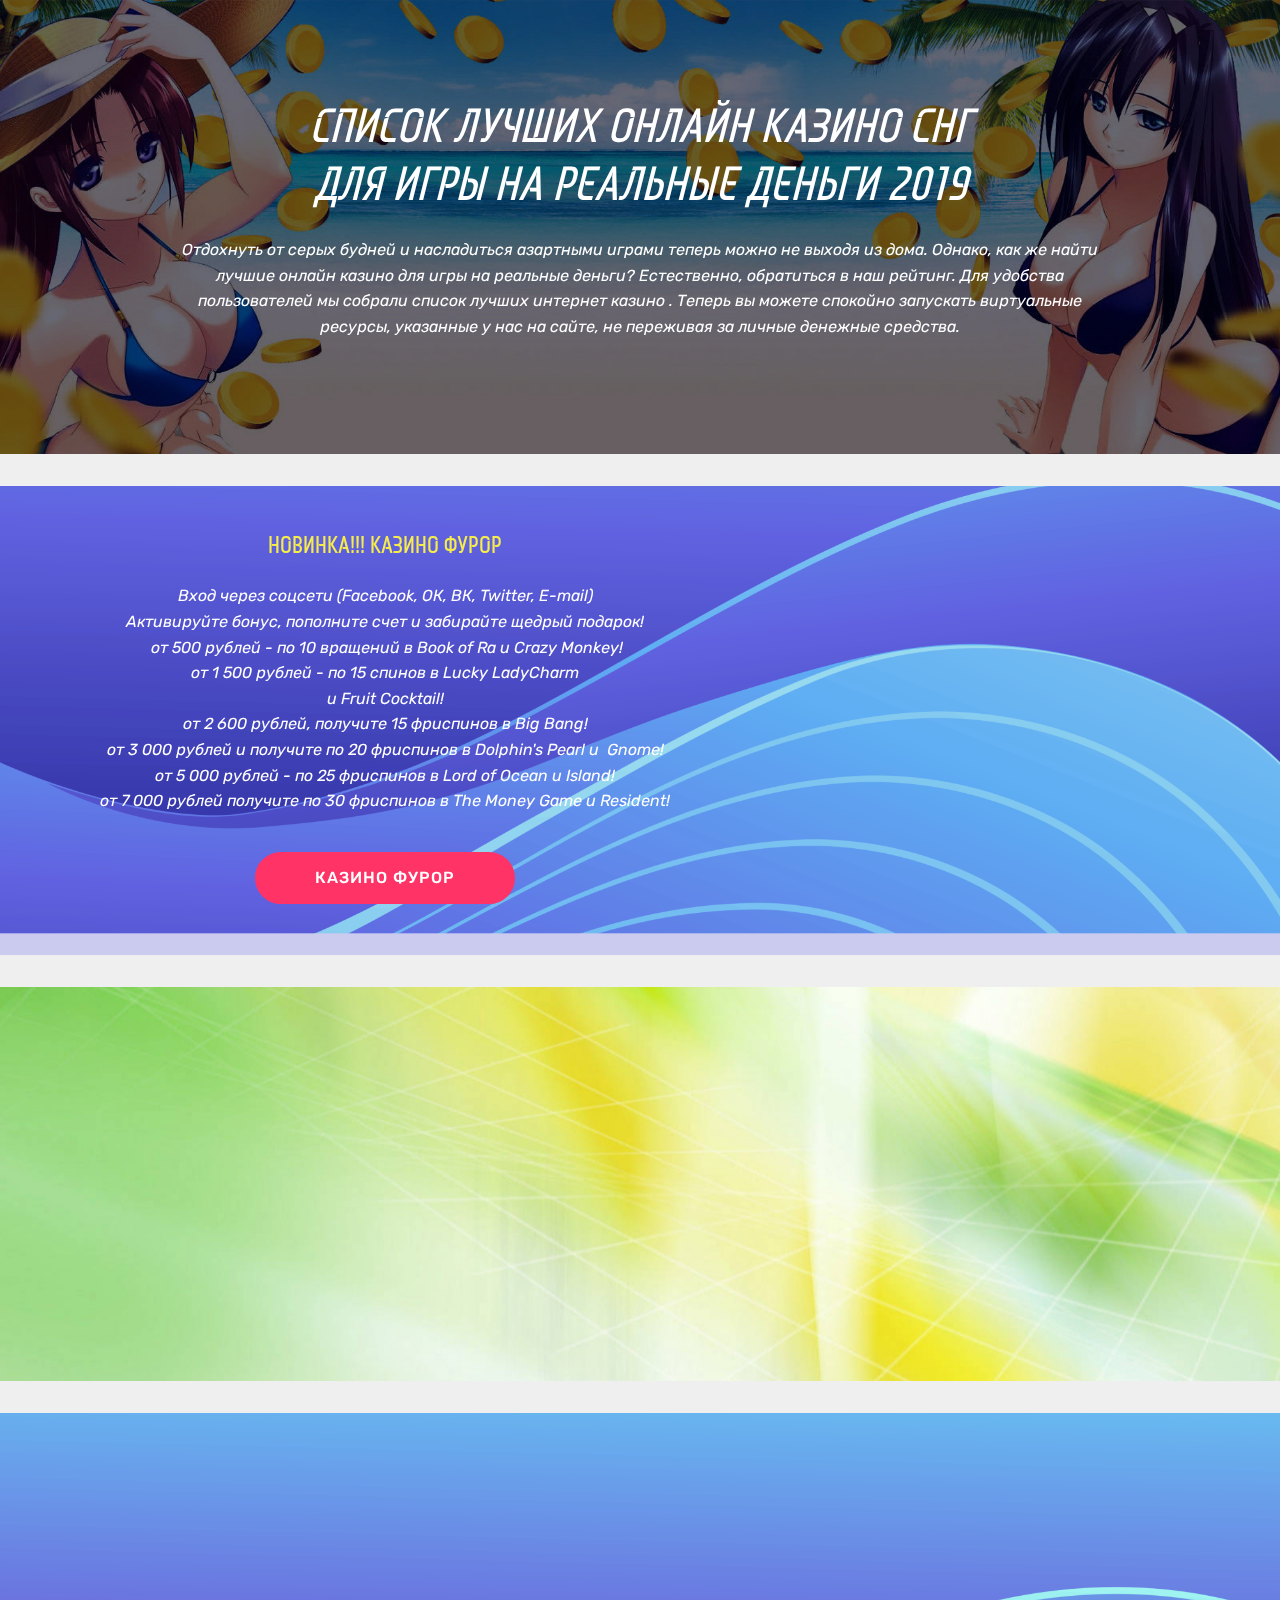
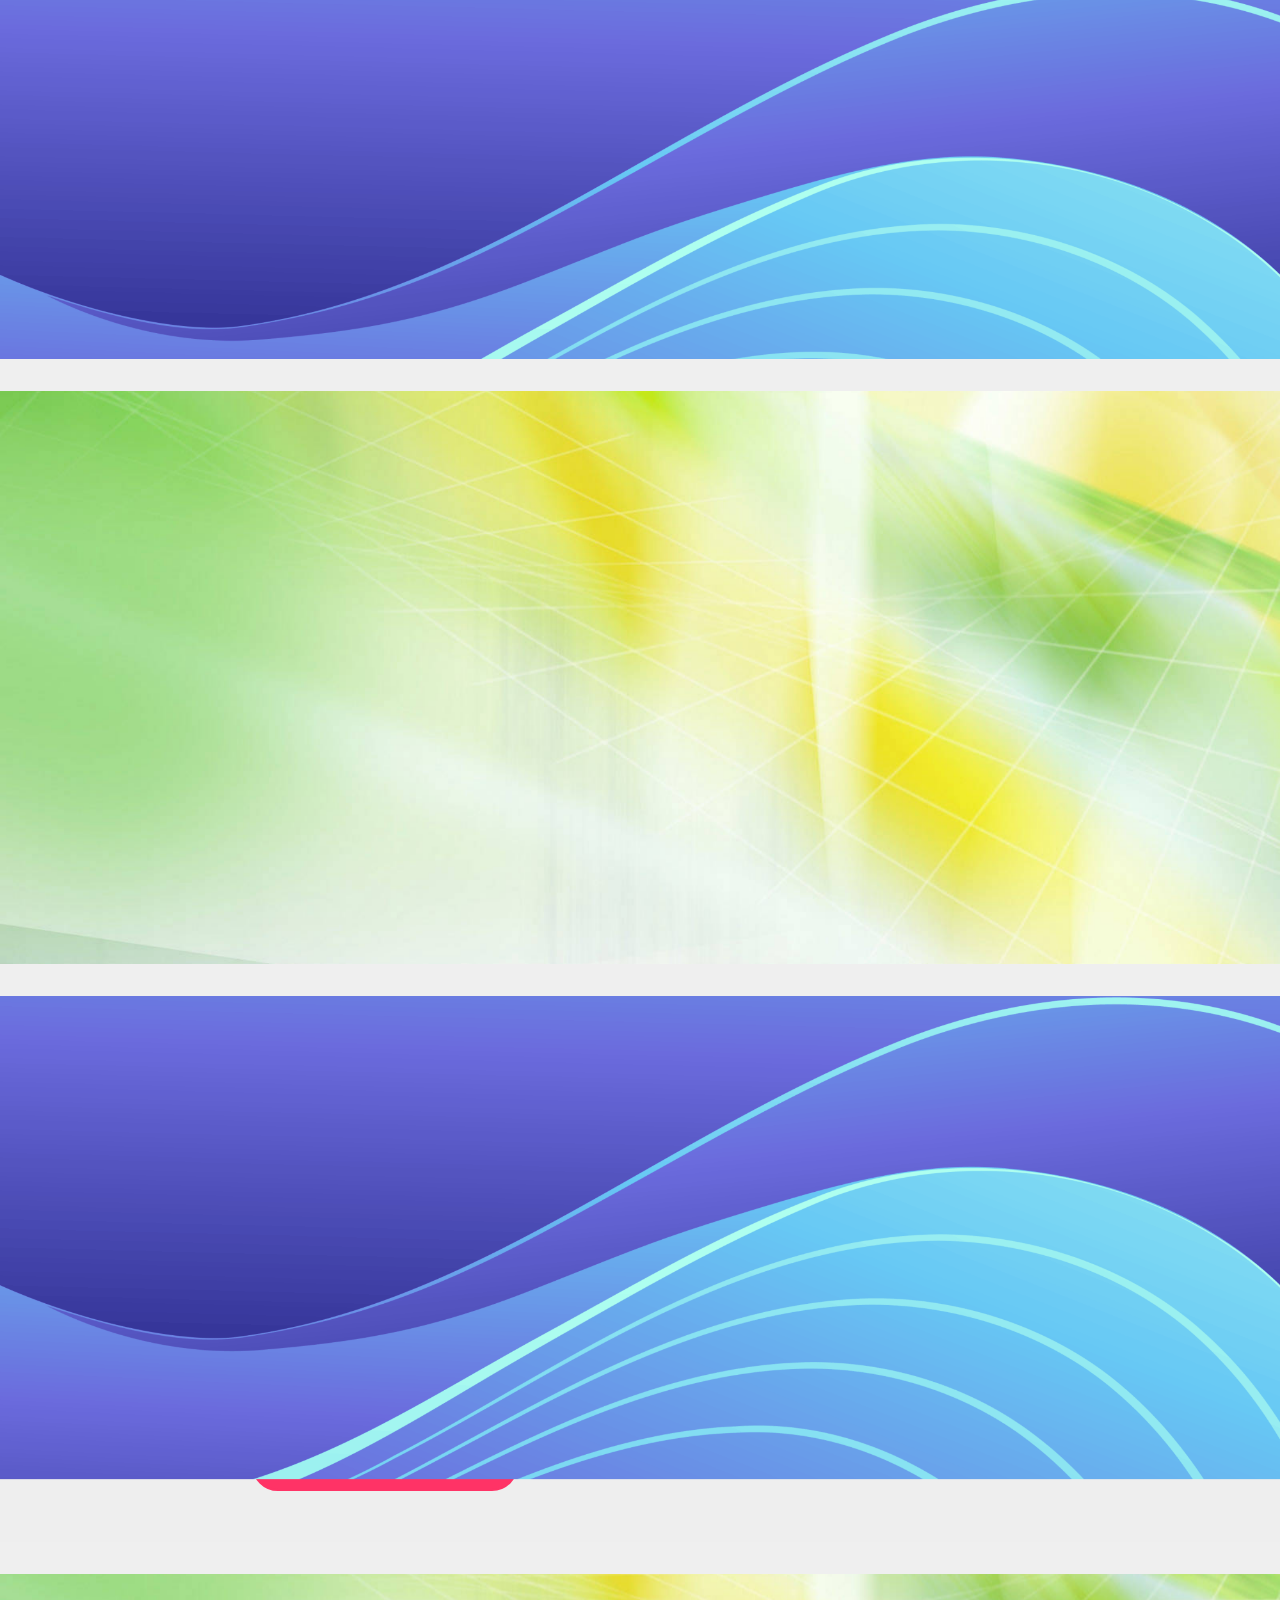
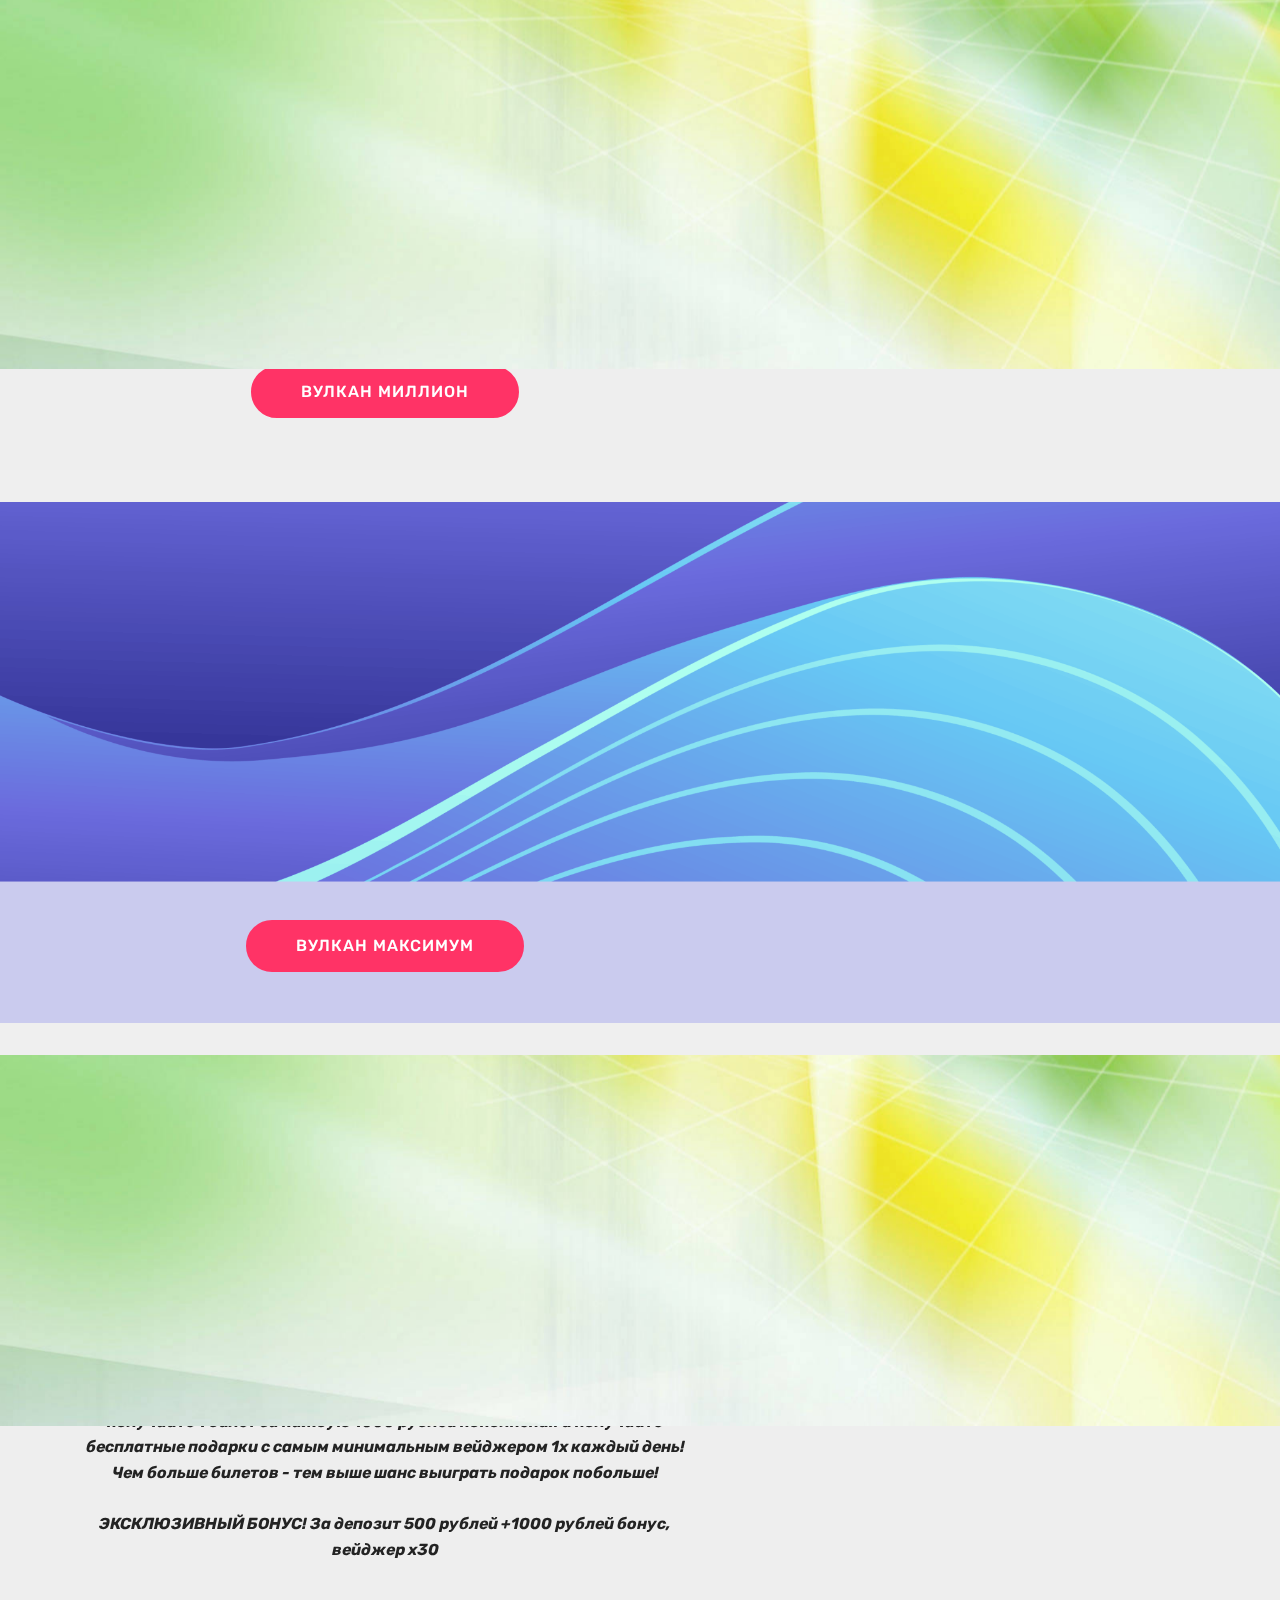
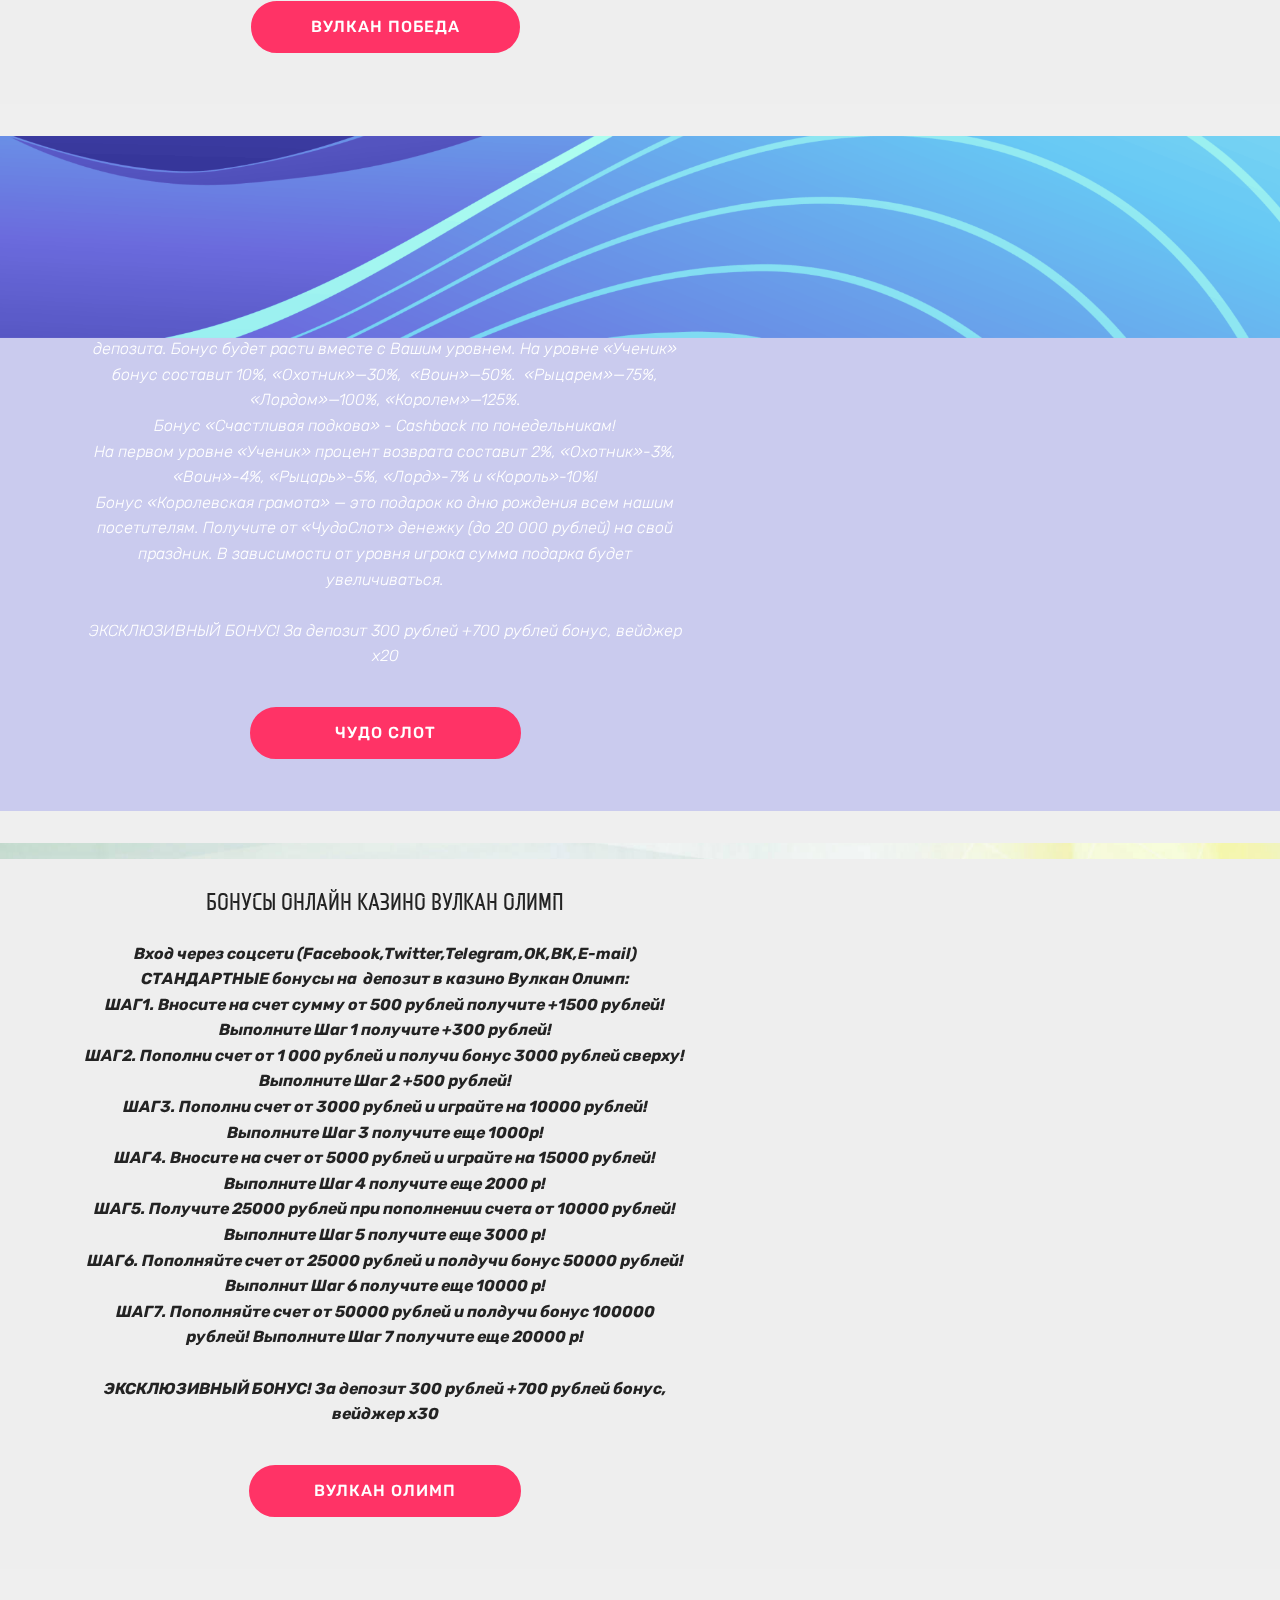
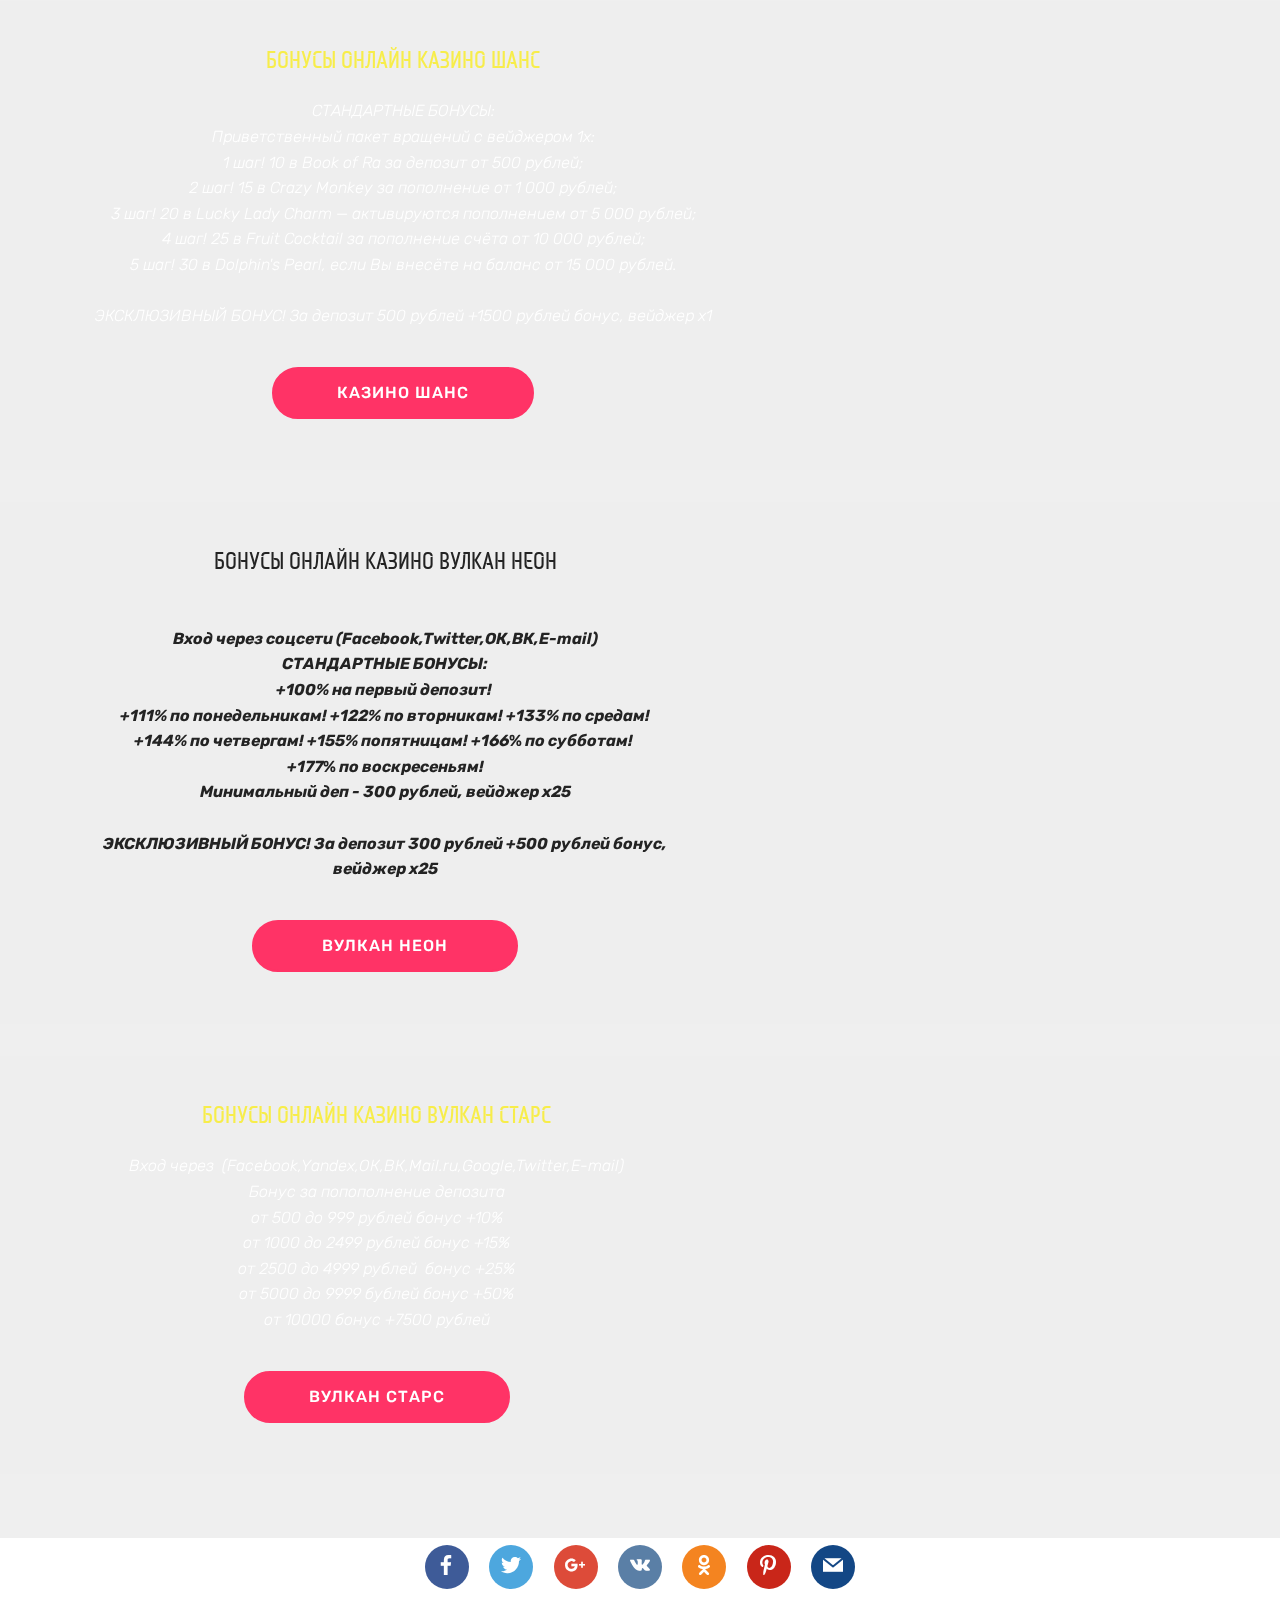
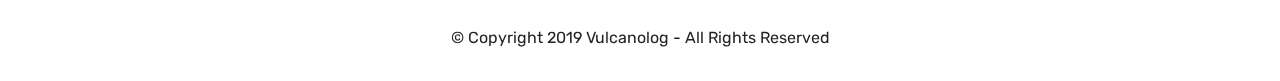
==== commit 80ecb547: "create github pages" ====
--- a/index.html
+++ b/index.html
@@ -68,7 +68,7 @@
     
 </section>
 
-<section class="engine"><a href="https://mobirise.info/v">html templates</a></section><section class="header1 cid-rqn7vWqbsI" id="header16-1f">
+<section class="engine"><a href="https://mobirise.info/s">free bootstrap theme</a></section><section class="header1 cid-rqn7vWqbsI" id="header16-1f">
 
     
 
@@ -676,30 +676,6 @@
         </div>
     </div>
 
-</section>
-
-<section class="header7 cid-rn1VcjROoo mbr-parallax-background" id="header7-n">
-
-    
-
-    
-
-    <div class="container">
-        <div class="media-container-row">
-
-            <div class="media-content align-right">
-                <h1 class="mbr-section-title mbr-white pb-3 mbr-fonts-style display-5">БОНУСЫ ОНЛАЙН КАЗИНО ВУЛКАН РОССИЯ</h1>
-                <div class="mbr-section-text mbr-white pb-3">
-                    <p class="mbr-text mbr-fonts-style display-4"><em>Вход через соцсети (Facebook,Yandex,Google,ОК,ВК,Mail.ru,E-mail)</em><em><br>Активировав один из бонусов вы получите: &nbsp;<br>-110% к пополнению, выстрел рулетки и 2 дня подряд по 15 спинов в Fruit Cocktail. Вейджер х25. Максимальный бонус: 5 000 руб.<br>-Внесите на счет сумму от 500 руб,&nbsp;Получайте 15 спинов в игре Book of Ra по ставке 9 руб. Вейджер х30<br>-Пополняйте счет на сумму от 500 руб, получайте бонус +15% от суммы пополнения.
-Вейджер х30 Максимальная сумма бонуса - 3000<br>ЕЖЕНЕДЕЛЬНЫЙ КЭШБЭК ДО 11%</em><br></p>
-                </div>
-                <div class="mbr-section-btn"><a class="btn btn-md btn-secondary display-4" href="http://bit.ly/2E3AF35">&nbsp; ВУЛКАН РОССИЯ &nbsp;</a></div>
-            </div>
-
-            <div class="mbr-figure" style="width: 85%;"><iframe class="mbr-embedded-video" src="https://www.youtube.com/embed/zQeEs8KQRHY?rel=0&amp;amp;showinfo=0&amp;autoplay=0&amp;loop=0" width="1280" height="720" frameborder="0" allowfullscreen></iframe></div>
-
-        </div>
-    </div>
 </section>
 
 <section class="header1 cid-rqr0zJtzdl" id="header16-1v">
--- a/assets/mobirise/css/mbr-additional.css
+++ b/assets/mobirise/css/mbr-additional.css
@@ -1969,34 +1969,6 @@
 .cid-rqn7bjM8PJ P {
   color: #767676;
 }
-.cid-rn1VcjROoo {
-  padding-top: 45px;
-  padding-bottom: 45px;
-  background-image: url("../../../assets/images/-png-1-2000x1125.png");
-}
-@media (min-width: 992px) {
-  .cid-rn1VcjROoo .mbr-figure {
-    padding-left: 4rem;
-  }
-}
-@media (max-width: 991px) {
-  .cid-rn1VcjROoo .mbr-figure {
-    padding-top: 3rem;
-  }
-}
-.cid-rn1VcjROoo .mbr-section-title {
-  color: #ffed00;
-  text-align: center;
-}
-.cid-rn1VcjROoo .mbr-text,
-.cid-rn1VcjROoo .mbr-section-btn {
-  color: #232323;
-  text-align: center;
-}
-.cid-rn1VcjROoo .mbr-text,
-.cid-rn1VcjROoo .mbr-section-btn I {
-  color: #ffffff;
-}
 .cid-rqr0zJtzdl {
   padding-top: 0px;
   padding-bottom: 0px;
